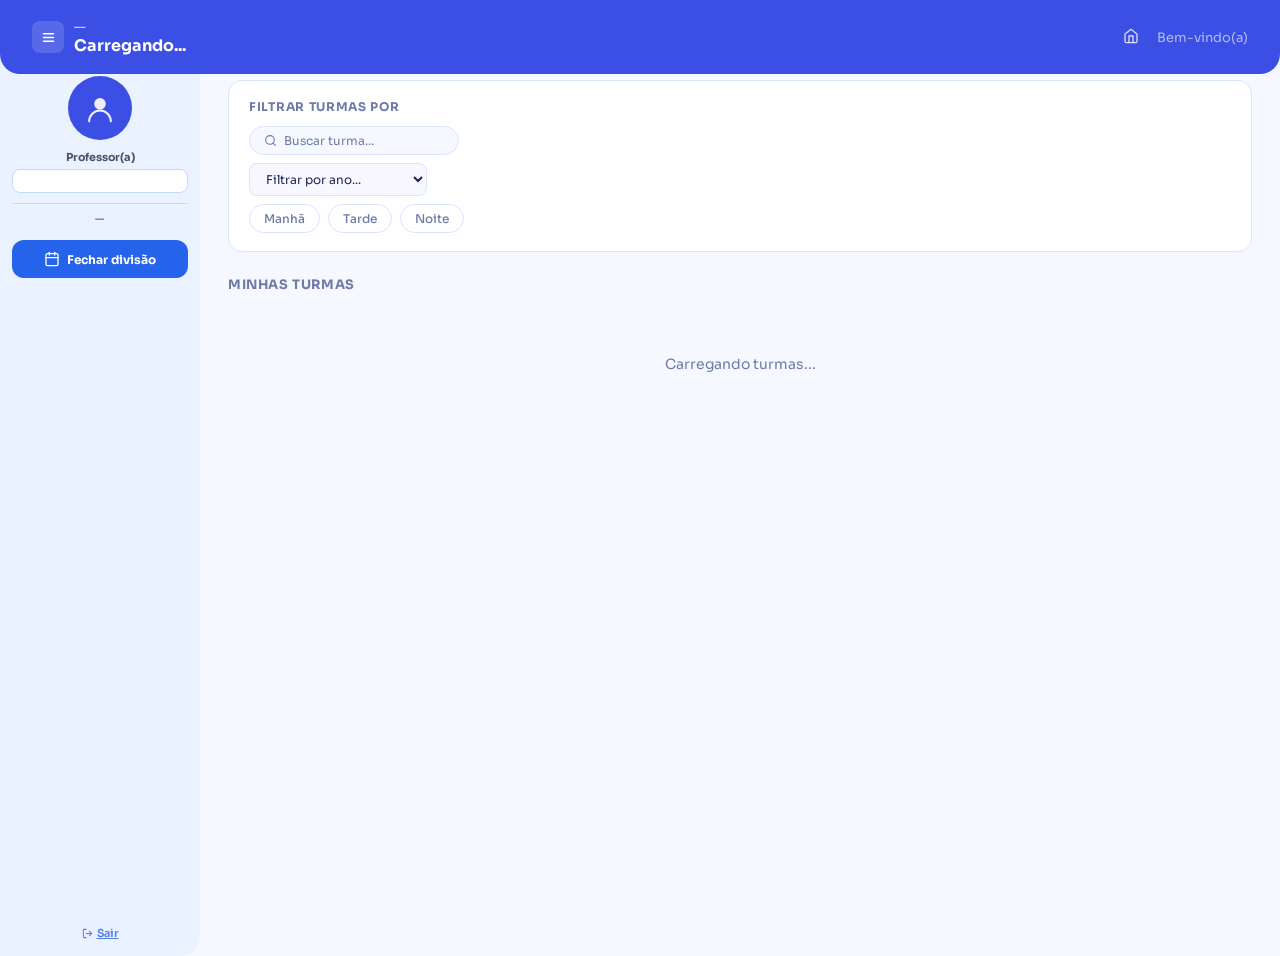
==== professor_dashboard.html @ 8409c9ae "Add files via upload" ====
<!DOCTYPE html>
<html lang="pt-BR">
<head>
<link rel="icon" href="sided_logo.png">
</head>
  <link rel="icon" type="image/png" href="sided_logo.png"/>
  <link rel="apple-touch-icon" href="sided_logo.png"/>
  <meta charset="UTF-8"/>
  <meta name="viewport" content="width=device-width, initial-scale=1.0, viewport-fit=cover"/>
  <meta name="theme-color" content="#4A2C6E"/>
  <meta name="apple-mobile-web-app-capable" content="yes"/>
  <meta name="apple-mobile-web-app-status-bar-style" content="black-translucent"/>
  <meta name="apple-mobile-web-app-title" content="SIDED+"/>
  <link rel="apple-touch-icon" href="sided_logo.png"/>
  <link rel="icon" type="image/png" href="sided_logo.png"/>
  <title>SIDED+ — Professor</title>
  <link href="https://fonts.googleapis.com/css2?family=Sora:wght@300;400;500;600;700&family=Space+Mono:wght@400;700&display=swap" rel="stylesheet"/>
  <style>
    *, *::before, *::after { box-sizing: border-box; margin: 0; padding: 0; }

    /* Remove o realce/borda azul padrão do navegador ao tocar em elementos
       clicáveis no mobile (WebView/Chrome Android). Mantém o foco visível
       via teclado (:focus-visible) para não prejudicar acessibilidade. */
    * {
      -webkit-tap-highlight-color: transparent;
      -webkit-touch-callout: none;
    }
    button, a, [onclick], input, select, textarea {
      -webkit-tap-highlight-color: transparent;
    }
    button:focus, a:focus, [onclick]:focus, input:focus, select:focus, textarea:focus {
      outline: none;
    }
    button:focus-visible, a:focus-visible, [onclick]:focus-visible,
    input:focus-visible, select:focus-visible, textarea:focus-visible {
      outline: 2.5px solid var(--purple, #2563EB);
      outline-offset: 2px;
    }

    :root {
      --purple: #2563EB;
      --purple-light: #E8F0FF;
      --purple-dark: #3B4FE4;
      --orange: #FF8C38;
      --bg: #F5F8FF;
      --white: #ffffff;
      --text: #1B2550;
      --text-muted: #6E7BA8;
      --border: #DBE4FF;
      --success: #22C55E;
      --warning: #F59E0B;
      --danger: #EF4444;
      --sidebar-w: 220px;
      --header-h: 56px;
    }

    body { font-family: 'Sora', sans-serif; background: var(--bg); color: var(--text); min-height: 100vh; }

    /* SIDEBAR — esquerda no desktop */
    .sidebar {
      position: fixed; top: 0; left: 0; bottom: 0;
      width: 220px;
      background: #EAF1FF;
      display: flex; flex-direction: column;
      z-index: 200;
      transition: transform 0.35s ease;
    }

    /* Logo no topo do drawer mobile */
    .sidebar-logo {
      padding: 18px 16px 14px;
      border-bottom: 1px solid rgba(37,99,235,0.16);
      display: flex; align-items: center; gap: 10px;
      background: #EAF1FF;
    }
    .logo-icon { width: 44px; height: 44px; border-radius: 10px; overflow: hidden; flex-shrink: 0; }
    .logo-name { font-family: 'Space Mono', monospace; font-size: 15px; font-weight: 700; color: #1D4ED8; letter-spacing: 1px; }
    .logo-sub { font-size: 10px; color: rgba(37,99,235,0.6); }

    .sidebar-profile {
      padding: 20px 16px 16px;
      border-bottom: 1px solid rgba(37,99,235,0.16);
      display: flex; flex-direction: column; align-items: center; gap: 8px;
      background: #EAF1FF;
    }
    button.sidebar-profile:hover { background: rgba(37,99,235,0.08) !important; }
    .prof-avatar { width: 64px; height: 64px; border-radius: 50%; background: #3B4FE4; display: flex; align-items: center; justify-content: center; }
    .prof-avatar svg { width: 32px; height: 32px; }
    .prof-label { font-size: 12px; font-weight: 700; color: #333; }
    .prof-nome { font-size: 12px; font-weight: 600; color: #333; text-align: center; width: 100%; border: 1px solid #ccc; border-radius: 8px; padding: 5px 8px; background: #fff; min-height: 28px; display: flex; align-items: center; justify-content: center; }
    .prof-escola { font-size: 10px; font-weight: 700; color: #555; text-align: center; text-transform: uppercase; letter-spacing: 0.4px; }

    .sidebar-nav { flex: 1; padding: 16px 12px 12px; overflow-y: auto; display: flex; flex-direction: column; gap: 10px; background: #EAF1FF; }

    .btn-fechar-tri {
      width: 100%; padding: 14px 10px;
      background: #2563EB;
      border: none;
      border-radius: 14px; color: #fff;
      font-family: 'Sora', sans-serif; font-size: 13px; font-weight: 700;
      cursor: pointer; transition: opacity 0.25s ease;
      display: flex; flex-direction: column; align-items: center; gap: 7px;
    }
    .btn-fechar-tri:hover { opacity: 0.85; }

    .btn-planos {
      width: 100%; padding: 14px 10px;
      background: #FF8C38;
      border: none;
      border-radius: 14px; color: #fff;
      font-family: 'Sora', sans-serif; font-size: 13px; font-weight: 700;
      cursor: pointer; transition: opacity 0.25s ease;
      display: flex; flex-direction: column; align-items: center; gap: 7px;
    }
    .btn-planos:hover { opacity: 0.85; }

    .btn-sair {
      width: 100%; padding: 10px 12px; border-radius: 8px;
      border: none; background: none;
      color: #1D4ED8; font-family: 'Sora', sans-serif;
      font-size: 13px; font-weight: 600; cursor: pointer;
      display: flex; align-items: center; justify-content: center; gap: 7px;
      text-decoration: underline;
    }
    .btn-sair:hover { opacity: 0.7; }

    /* OVERLAY para fechar sidebar no mobile */
    .sidebar-overlay {
      display: none;
      position: fixed; inset: 0;
      background: rgba(0,0,0,0.45);
      z-index: 199;
    }
    .sidebar-overlay.open { display: block; }

    /* MAIN — sem margem, sidebar agora é inline */
    .main { min-height: 100vh; }

    /* HEADER MOBILE — oculto no desktop */
    .mobile-header { display: none; }

    /* Estilos base do mobile-header (aplicados quando visível) */
    .mobile-header {
      position: fixed; top: 0; left: 0; right: 0;
      height: var(--header-h);
      background: var(--purple-dark);
      align-items: center;
      justify-content: space-between;
      padding: 0 12px;
      z-index: 150;
      gap: 6px;
    }
    .mobile-header-left { display: flex; align-items: center; gap: 4px; flex-shrink: 0; }
    .mobile-header-center { flex: 1; min-width: 0; padding: 0 6px; }
    .mobile-header-right { flex-shrink: 0; }
    .mh-btn {
      width: 38px; height: 38px;
      border-radius: 10px; border: none;
      background: rgba(255,255,255,0.12);
      color: #fff; cursor: pointer;
      display: flex; align-items: center; justify-content: center;
      transition: background 0.15s; flex-shrink: 0;
    }
    .mh-btn:active { background: rgba(255,255,255,0.22); }
    .mh-btn svg { width: 18px; height: 18px; }
    .mh-title { font-size: 14px; font-weight: 700; color: #fff; white-space: nowrap; overflow: hidden; text-overflow: ellipsis; }
    .mh-sub { font-size: 11px; color: rgba(255,255,255,0.55); white-space: nowrap; overflow: hidden; text-overflow: ellipsis; }

    /* TOPBAR ESCOLA — desktop */
    .escola-bar {
      background: var(--purple-dark);
      padding: 18px 32px;
      display: flex; align-items: center; justify-content: space-between;
      border-radius: 0 0 20px 20px;
      position: fixed; top: 0; left: 0; right: 0; z-index: 100;
    }
    .desktop-sidebar-toggle {
      background: rgba(255,255,255,0.12);
      border: none;
      color: #fff;
      width: 34px;
      height: 34px;
      border-radius: 8px;
      cursor: pointer;
      display: inline-flex;
      align-items: center;
      justify-content: center;
      transition: background 0.2s ease;
    }
    .desktop-sidebar-toggle:hover { background: rgba(255,255,255,0.2); }
    .escola-bar-info { font-size: 13px; color: rgba(255,255,255,0.7); font-weight: 500; }
    .escola-bar-name { font-size: 16px; color: #fff; font-weight: 700; }
    .bem-vindo { font-size: 13px; color: rgba(255,255,255,0.6); }
    #col-sidebar {
      transition: transform 0.3s ease, opacity 0.25s ease, width 0.3s ease, margin 0.3s ease, padding 0.3s ease;
      transform-origin: left center;
    }
    #layout-wrapper.sidebar-hidden #col-sidebar {
      transform: translateX(-110%);
      opacity: 0;
      width: 0 !important;
      min-width: 0 !important;
      padding: 0 !important;
      margin: 0 !important;
      overflow: hidden;
      pointer-events: none;
    }


    /* SIDEBAR ESQUERDA — só no mobile */
    .sidebar { display: none; }

    /* CONTENT */
    .content { padding: 56px 0 0 0; flex: 1; min-height: 100vh; }

    /* ── Botões do menu lateral da turma ── */
    .stb {
      width: 100%; display: flex; align-items: center; gap: 8px;
      padding: 7px 8px; border-radius: 9px; border: 1.5px solid transparent;
      background: rgba(255,255,255,0.7); cursor: pointer;
      font-family: 'Sora', sans-serif; font-size: 11px; font-weight: 600;
      color: #334155; text-align: left;
      transition: all 0.15s cubic-bezier(0.4,0,0.2,1);
    }
    .stb:hover {
      background: #fff;
      border-color: var(--c, #CBD5E1);
      color: var(--c, #334155);
      transform: translateX(2px);
      box-shadow: 0 1px 6px rgba(0,0,0,0.06);
    }
    .stb-icon {
      width: 26px; height: 26px; border-radius: 7px;
      display: flex; align-items: center; justify-content: center; flex-shrink: 0;
    }
    /* Aplicar --c via atributo data-c */
    .stb[data-c] { --c: attr(data-c); }

    .filtros-card {
      background: var(--white);
      border-radius: 14px; border: 1px solid var(--border);
      padding: 18px 20px; margin-bottom: 24px;
    }
    .filtros-label { font-size: 12px; font-weight: 700; color: var(--text-muted); text-transform: uppercase; letter-spacing: 0.7px; margin-bottom: 12px; }
    .filtros-row { display: flex; flex-wrap: wrap; gap: 8px; margin-bottom: 8px; }
    .filtros-row:last-child { margin-bottom: 0; }

    .chip {
      padding: 6px 14px; border-radius: 20px;
      font-size: 12px; font-weight: 500; cursor: pointer;
      border: 1.5px solid var(--border);
      background: var(--white); color: var(--text-muted);
      transition: all 0.15s; white-space: nowrap;
    }
    .chip:hover { border-color: var(--purple); color: var(--purple); }
    .chip.active { background: var(--purple); border-color: var(--purple); color: #fff; }
    .chip.orange { border-color: #FFD0AA; color: var(--orange); }
    .chip.orange.active { background: var(--orange); border-color: var(--orange); color: #fff; }

    .search-chip {
      display: flex; align-items: center; gap: 7px;
      padding: 6px 14px; border-radius: 20px;
      border: 1.5px solid var(--border); background: var(--bg);
    }
    .search-chip input { border: none; background: none; font-family: 'Sora', sans-serif; font-size: 12px; color: var(--text); outline: none; width: 160px; }
    .search-chip input::placeholder { color: var(--text-muted); }
    .search-chip svg { width: 13px; height: 13px; color: var(--text-muted); flex-shrink: 0; }

    /* GRID TURMAS */
    .turmas-header { font-size: 13px; font-weight: 700; color: var(--text-muted); text-transform: uppercase; letter-spacing: 0.6px; margin-bottom: 14px; }
    .turmas-grid { display: grid; grid-template-columns: repeat(auto-fill, minmax(210px, 1fr)); gap: 14px; }

    .turma-card {
      background: var(--white); border-radius: 14px;
      border: 1.5px solid var(--border); padding: 18px;
      cursor: pointer; transition: all 0.15s;
      animation: fadeUp 0.3s ease both;
    }
    .turma-card:hover { border-color: #C8A8E8; box-shadow: 0 4px 16px rgba(108,79,212,0.1); transform: translateY(-2px); }

    .turma-ano { font-size: 13px; font-weight: 700; color: var(--purple); margin-bottom: 4px; }
    .turma-codigo { font-size: 12px; font-weight: 600; color: var(--text); margin-bottom: 2px; white-space: nowrap; overflow: hidden; text-overflow: ellipsis; }
    .turma-endereco { font-size: 11px; color: var(--text-muted); margin-bottom: 10px; }
    .turma-disciplina { font-size: 13px; font-weight: 600; color: var(--text); margin-bottom: 3px; }
    .btn-disc-turma {
      display: inline-block;
      margin: 2px 4px 2px 0;
      padding: 4px 10px;
      border: 1px solid var(--border);
      background: var(--white);
      color: var(--text);
      font-family: 'Sora', sans-serif;
      font-size: 12px;
      font-weight: 600;
      border-radius: 8px;
      cursor: pointer;
      transition: all 0.15s;
    }
    .btn-disc-turma:hover {
      border-color: var(--purple);
      color: var(--purple);
      background: var(--purple-light);
    }
    .turma-turno { font-size: 11px; font-weight: 700; color: var(--text-muted); text-transform: uppercase; letter-spacing: 0.5px; }

    .turma-empty { grid-column: 1/-1; text-align: center; padding: 48px; color: var(--text-muted); font-size: 14px; }

    /* TELA INTERNA DA TURMA */
    .turma-screen { display: none; }
    .turma-screen.active { display: block; }
    .dashboard-screen { 
      animation: fadeUp 0.3s ease both;
    }

    .back-btn {
      display: inline-flex; align-items: center; gap: 7px;
      padding: 8px 14px; border-radius: 8px;
      border: 1px solid var(--border); background: var(--white);
      color: var(--text-muted); font-family: 'Sora', sans-serif;
      font-size: 13px; cursor: pointer; margin-bottom: 20px;
      transition: all 0.15s;
    }
    .back-btn:hover { border-color: var(--purple); color: var(--purple); }

    .turma-title { font-size: 20px; font-weight: 700; color: var(--text); margin-bottom: 4px; }
    .turma-meta { font-size: 13px; color: var(--text-muted); margin-bottom: 24px; }

    .tabs { display: flex; gap: 4px; background: var(--white); border: 1px solid var(--border); border-radius: 12px; padding: 4px; margin-bottom: 24px; width: fit-content; }
    .tab-btn { padding: 9px 20px; border-radius: 8px; border: none; cursor: pointer; font-family: 'Sora', sans-serif; font-size: 13px; font-weight: 500; background: none; color: var(--text-muted); transition: all 0.15s; }
    .tab-btn.active { background: var(--purple); color: #fff; }

    /* AULAS */
    .counter-bar {
      background: var(--white); border: 1px solid var(--border);
      border-radius: 10px; padding: 12px 18px;
      display: flex; align-items: center; justify-content: space-between;
      margin-bottom: 16px;
    }
    .counter-label { font-size: 13px; color: var(--text-muted); }
    .counter-value { font-size: 14px; font-weight: 700; color: var(--text); }

    .btn-new {
      display: inline-flex; align-items: center; gap: 7px;
      padding: 10px 18px; border-radius: 9px;
      background: var(--purple); border: none;
      color: #fff; font-family: 'Sora', sans-serif;
      font-size: 13px; font-weight: 600; cursor: pointer;
      transition: opacity 0.15s; margin-bottom: 16px;
    }
    .btn-new:hover { opacity: 0.88; }
    .btn-new.orange { background: var(--orange); }

    .btn-secondary {
      display: inline-flex; align-items: center; gap: 7px;
      padding: 10px 18px; border-radius: 9px;
      background: none; border: 1.5px solid var(--border);
      color: var(--text); font-family: 'Sora', sans-serif;
      font-size: 13px; font-weight: 600; cursor: pointer;
      transition: all 0.15s;
    }
    .btn-secondary:hover { border-color: var(--purple); color: var(--purple); }
    .btn-secondary.active { background: var(--purple); color: white; border-color: var(--purple); }
    .btn-secondary:disabled { opacity: 0.5; cursor: not-allowed; }

    .aulas-list { display: flex; flex-direction: column; gap: 10px; }

    .aula-card {
      background: var(--white); border: 1.5px solid var(--border);
      border-radius: 12px; padding: 14px 18px;
      display: flex; align-items: center; gap: 14px;
      cursor: pointer; transition: all 0.15s;
    }
    .aula-card:hover { border-color: #C8A8E8; }

    .aula-status-dot { width: 10px; height: 10px; border-radius: 50%; flex-shrink: 0; }
    .aula-status-dot.futura { background: #3B82F6; }
    .aula-status-dot.pendente { background: var(--warning); }
    .aula-status-dot.lecionada { background: var(--success); }

    .aula-info { flex: 1; min-width: 0; }
    .aula-nome { font-size: 14px; font-weight: 600; color: var(--text); white-space: nowrap; overflow: hidden; text-overflow: ellipsis; }
    .aula-data { font-size: 12px; color: var(--text-muted); }

    .aula-badge { font-size: 11px; font-weight: 600; padding: 3px 10px; border-radius: 20px; flex-shrink: 0; }
    .aula-badge.futura { background: #DBEAFE; color: #1D4ED8; }
    .aula-badge.pendente { background: #FEF3C7; color: #92400E; }
    .aula-badge.lecionada { background: #DCFCE7; color: #166534; }

    .aula-actions { display: flex; gap: 6px; flex-shrink: 0; }
    .btn-icon { padding: 5px 7px; border-radius: 6px; border: 1px solid var(--border); background: none; cursor: pointer; color: var(--text-muted); transition: all 0.15s; display: flex; align-items: center; font-size: 11px; gap: 4px; }
    .btn-icon:hover { border-color: var(--purple); color: var(--purple); }
    .btn-icon.danger:hover { border-color: var(--danger); color: var(--danger); }
    .btn-icon svg { width: 13px; height: 13px; }

    /* MODO SELEÇÃO MÚLTIPLA */
    .aula-card.modo-selecao { cursor: default; }
    .aula-card.modo-selecao:hover { border-color: var(--border); }
    .aula-card.selecionada { border-color: var(--purple); background: #F8F6FF; }
    .aula-checkbox { display: flex; align-items: center; justify-content: center; width: 20px; height: 20px; border-radius: 4px; border: 2px solid var(--border); background: var(--white); cursor: pointer; transition: all 0.15s; flex-shrink: 0; }
    .aula-checkbox:hover { border-color: var(--purple); }
    .aula-checkbox input[type="checkbox"] { display: none; }
    .aula-card.selecionada .aula-checkbox { background: var(--purple); border-color: var(--purple); }
    .aula-card.selecionada .aula-checkbox::before { content: '✓'; color: white; font-size: 12px; font-weight: bold; }

    /* CHAMADA */
    .chamada-list { display: flex; flex-direction: column; gap: 8px; }
    .aluno-row {
      background: var(--white); border: 1.5px solid var(--border);
      border-radius: 10px; padding: 12px 16px;
      display: flex; align-items: center; gap: 14px;
      transition: border-color 0.15s;
    }
    .aluno-row.faltou { border-color: #FBBFBF; background: #FFF8F8; }
    .aluno-info { flex: 1; display: flex; flex-direction: column; gap: 2px; }
    .aluno-nome { font-size: 14px; font-weight: 500; color: var(--text); }
    .aluno-faltas { font-size: 11px; color: var(--text-muted); }
    .aluno-row.faltou .aluno-faltas { color: #C0392B; }
    .btn-presenca {
      width: 40px; height: 40px; border-radius: 50%;
      border: none; cursor: pointer; display: flex; align-items: center; justify-content: center;
      transition: all 0.15s; flex-shrink: 0;
    }
    .btn-presenca.presente { background: #DCFCE7; }
    .btn-presenca.presente svg { stroke: #166534; }
    .btn-presenca.falta { background: #FEE2E2; }
    .btn-presenca.falta svg { stroke: var(--danger); }
    .btn-presenca svg { width: 20px; height: 20px; }

    /* AVALIAÇÕES */
    .aval-card {
      background: var(--white); border: 1.5px solid var(--border);
      border-radius: 12px; padding: 16px 18px; cursor: pointer;
      transition: all 0.25s ease; margin-bottom: 10px; position: relative;
    }
    .aval-card:hover { border-color: #A9C5FF; box-shadow: 0 6px 18px rgba(37,99,235,0.08); transform: translateY(-1px); }
    .aval-nome { font-size: 14px; font-weight: 700; color: var(--text); margin-bottom: 4px; }
    .aval-meta { font-size: 12px; color: var(--text-muted); }
    .aval-status-badge { position: absolute; top: 14px; right: 14px; font-size: 11px; font-weight: 600; padding: 3px 10px; border-radius: 20px; }
    .aval-status-badge.lancada { background: #DCFCE7; color: #166534; }
    .aval-status-badge.pendente { background: #FEF3C7; color: #92400E; }
    .aval-status-badge.vazia { background: #F3F4F6; color: #6B7280; }

    /* ── CARD DE NOTA DE ALUNO ── */
    .nota-aluno-card {
      background: var(--white);
      border: 1.5px solid #E4DDFF;
      border-radius: 20px;
      padding: 18px 22px;
      margin-bottom: 12px;
      box-shadow: 0 2px 10px rgba(31,62,134,0.05);
    }
    .nota-aluno-card.abaixo { border-color: #FBBFBF; background: #FFF8F8; }

    /* Linha 1: avatar + matrícula + nome */
    .nota-aluno-header {
      display: flex; align-items: center; gap: 12px;
      margin-bottom: 16px;
    }
    .nota-aluno-avatar {
      width: 42px; height: 42px; border-radius: 50%;
      background: #5A3480;
      display: flex; align-items: center; justify-content: center;
      flex-shrink: 0;
    }
    .nota-aluno-avatar svg { width: 22px; height: 22px; }
    .nota-aluno-matricula {
      font-size: 13px; font-weight: 400; color: var(--text);
      margin-right: 4px;
    }
    .nota-aluno-nome {
      font-size: 14px; font-weight: 700;
      color: var(--purple);
      text-decoration: underline;
      cursor: pointer;
    }

    /* Linha 2: Nota: [pill] ........... Recuperação Paralela: [pill] */
    .nota-row-inputs {
      display: flex; align-items: center; justify-content: space-between;
      margin-bottom: 12px;
    }
    .nota-inline-group { display: flex; align-items: center; gap: 10px; }
    .nota-inline-label { font-size: 13px; color: var(--text); font-weight: 400; }

    /* Input pill — igual ao da screenshot: cinza, muito arredondado */
    .nota-input-pill {
      width: 68px;
      padding: 6px 14px;
      background: #E8E4EE;
      border: none;
      border-radius: 999px;
      font-family: 'Sora', sans-serif;
      font-size: 14px;
      font-weight: 500;
      color: var(--text);
      text-align: center;
      outline: none;
      transition: background 0.15s, box-shadow 0.15s;
    }
    .nota-input-pill:focus {
      background: #fff;
      box-shadow: 0 0 0 2px var(--purple);
    }
    .nota-input-pill:disabled {
      opacity: 0.45; cursor: not-allowed;
    }

    /* Linha 3: Não realizada [checkbox] ........... Notas do Aluno: X */
    .nota-row-footer {
      display: flex; align-items: center; justify-content: space-between;
    }
    .nao-realizado-wrap { display: flex; align-items: center; gap: 7px; }
    .nao-realizado-wrap input[type=checkbox] {
      width: 16px; height: 16px;
      accent-color: var(--purple); cursor: pointer;
      border-radius: 4px;
    }
    .nao-realizado-wrap label { font-size: 13px; color: var(--text); cursor: pointer; }
    .nota-total { font-size: 13px; color: var(--text); }
    .nota-total strong { color: var(--text); font-weight: 600; }

    /* MODAL */
    .modal-overlay { display: none; position: fixed; inset: 0; background: rgba(0,0,0,0.4); z-index: 9000; align-items: center; justify-content: center; padding: 20px; }
    .modal-overlay.open { display: flex; }
    .modal { background: var(--white); border-radius: 16px; width: 100%; max-width: 460px; max-height: 88vh; overflow-y: auto; animation: slideUp 0.24s ease; }
    .modal-header { padding: 20px 22px 0; display: flex; align-items: center; justify-content: space-between; }
    .modal-title { font-size: 16px; font-weight: 700; color: var(--text); }
    .modal-close { width: 28px; height: 28px; border-radius: 7px; border: 1px solid var(--border); background: none; cursor: pointer; display: flex; align-items: center; justify-content: center; color: var(--text-muted); }
    .modal-body { padding: 18px 22px 22px; }
    .modal-footer { padding: 0 22px 22px; display: flex; gap: 10px; justify-content: flex-end; }

    .field { margin-bottom: 14px; }
    .field label { display: block; font-size: 11px; font-weight: 600; color: var(--purple); text-transform: uppercase; letter-spacing: 0.7px; margin-bottom: 6px; }
    .field input, .field select { width: 100%; padding: 10px 12px; background: #F8F6FF; border: 1.5px solid var(--border); border-radius: 8px; font-family: 'Sora', sans-serif; font-size: 13px; color: var(--text); outline: none; transition: border-color 0.2s; }
    .field input:focus, .field select:focus { border-color: var(--purple); }
    .field-row { display: grid; grid-template-columns: 1fr 1fr; gap: 10px; }

    /* CALENDÁRIO SIMPLES */
    .date-picker-wrap { position: relative; }
    .cal-popup { display: none; position: absolute; top: 44px; left: 0; background: var(--white); border: 1px solid var(--border); border-radius: 12px; padding: 14px; z-index: 300; box-shadow: 0 8px 32px rgba(0,0,0,0.1); min-width: 260px; }
    .cal-popup.open { display: block; }
    .cal-header { display: flex; align-items: center; justify-content: space-between; margin-bottom: 10px; }
    .cal-nav { background: none; border: none; cursor: pointer; color: var(--text-muted); padding: 4px 8px; border-radius: 6px; font-size: 16px; }
    .cal-nav:hover { background: var(--bg); }
    .cal-month { font-size: 13px; font-weight: 600; color: var(--text); }
    .cal-grid { display: grid; grid-template-columns: repeat(7, 1fr); gap: 2px; }
    .cal-day-label { font-size: 10px; font-weight: 600; color: var(--text-muted); text-align: center; padding: 4px 0; }
    .cal-day { font-size: 12px; text-align: center; padding: 6px 4px; border-radius: 6px; cursor: pointer; color: var(--text); transition: all 0.1s; }
    .cal-day:hover { background: var(--purple-light); }
    .cal-day.empty { cursor: default; }
    .cal-day.empty:hover { background: none; }
    .cal-day.today { font-weight: 700; color: var(--purple); }
    .cal-day.selected { background: var(--purple); color: #fff; }
    .cal-day.feriado { background: #FEE2E2; color: #DC2626; }
    .cal-day.has-aula-lecionada { background: #DCFCE7; color: #166534; }
    .cal-day.has-aula-futura { background: #DBEAFE; color: #1D4ED8; }
    .cal-day.has-aula-pendente { background: #FEF3C7; color: #92400E; }
    .cal-legend { display: flex; gap: 8px; flex-wrap: wrap; margin-top: 10px; padding-top: 10px; border-top: 1px solid var(--border); }
    .cal-legend-item { display: flex; align-items: center; gap: 4px; font-size: 10px; color: var(--text-muted); }
    .cal-legend-dot { width: 8px; height: 8px; border-radius: 50%; }

    .btn-cancel { padding: 9px 16px; border-radius: 8px; border: 1px solid var(--border); background: none; font-family: 'Sora', sans-serif; font-size: 13px; color: var(--text-muted); cursor: pointer; }
    .btn-save { padding: 9px 18px; border-radius: 8px; border: none; background: var(--purple); color: #fff; font-family: 'Sora', sans-serif; font-size: 13px; font-weight: 600; cursor: pointer; display: flex; align-items: center; gap: 6px; }
    .btn-save.orange { background: var(--orange); }
    .btn-save:disabled { opacity: 0.5; cursor: not-allowed; }

    .alert-box { padding: 10px 14px; border-radius: 8px; font-size: 13px; margin-bottom: 14px; }
    .alert-box.success { background: #F0FDF4; border: 1px solid #BBF7D0; color: #15803D; }
    .alert-box.error { background: #FFF4F4; border: 1px solid #FBBFBF; color: #C0392B; }
    .tipo-cards { display: grid; grid-template-columns: repeat(3, minmax(0, 1fr)); gap: 8px; }
    .tipo-card {
      border: 1.5px solid var(--border);
      border-radius: 11px;
      background: #F6F9FF;
      padding: 12px 10px;
      cursor: pointer;
      transition: all 0.25s ease;
      text-align: center;
    }
    .tipo-card strong { display: block; font-size: 12px; color: var(--text); margin-bottom: 2px; }
    .tipo-card span { font-size: 10px; color: var(--text-muted); }
    .tipo-card.active { border-color: var(--purple); background: var(--purple-light); box-shadow: 0 6px 14px rgba(37,99,235,0.1); }
    .tipo-card-rec { grid-column: 1 / -1; }
    .grupo-composicao {
      display: none;
      background: #F7FAFF;
      border: 1px solid var(--border);
      border-radius: 12px;
      padding: 10px 12px;
      margin-top: 10px;
    }
    .grupo-composicao.open { display: block; }
    .grupo-avaliacoes-list { max-height: 180px; overflow-y: auto; display: flex; flex-direction: column; gap: 8px; margin-top: 8px; }
    .grupo-avaliacoes-item { display: flex; align-items: center; gap: 8px; font-size: 12px; color: var(--text); }
    .grupo-avaliacoes-item input { accent-color: var(--purple); }
    .grupo-total { margin-top: 8px; font-size: 12px; color: var(--text-muted); }
    .grupo-total strong { color: var(--purple); }
    .grupo-card-soma { background: #EDF4FF; border-color: #BFDBFE; }
    .grupo-card-media { background: #ECFDF3; border-color: #BBF7D0; }
    .grupo-sublista { margin-top: 8px; padding-left: 16px; border-left: 2px solid rgba(37,99,235,0.2); display: flex; flex-direction: column; gap: 8px; }
    .grupo-subitem { display: flex; align-items: center; justify-content: space-between; gap: 8px; font-size: 12px; color: var(--text); }
    .btn-entrar-grupo, .btn-editar-grupo {
      border: 1px solid var(--border);
      border-radius: 7px;
      background: #fff;
      color: var(--purple);
      padding: 5px 9px;
      font-size: 11px;
      font-weight: 600;
      cursor: pointer;
    }

    .icone-acao {
      display: flex; flex-direction: column; align-items: center; gap: 8px;
      background: none; border: none; cursor: pointer;
      font-family: 'Sora', sans-serif; font-size: 12px; font-weight: 600;
      color: var(--text-muted); transition: all 0.15s;
    }
    .icone-acao:hover { color: var(--text); }
    .icone-acao.ativo .icone-circulo { box-shadow: 0 0 0 3px rgba(108,79,212,0.2); }

    .icone-circulo {
      width: 52px; height: 52px; border-radius: 50%;
      display: flex; align-items: center; justify-content: center;
      transition: transform 0.15s;
    }
    .icone-acao:hover .icone-circulo { transform: scale(1.07); }
    .icone-circulo.purple { background: var(--purple-light); color: var(--purple); }
    .icone-circulo.orange { background: #FFF0E6; color: var(--orange); }
    .icone-circulo.teal { background: #E0F7F4; color: #0F766E; }
    .icone-circulo.lime { background: #ECFCCB; color: #65A30D; }
    .icone-circulo.blood { background: #FEE2E2; color: #B91C1C; }
    .icone-circulo svg { stroke: currentColor; }
    .atalho-card {
      background: var(--white);
      border: 1px solid var(--border);
      border-radius: 14px;
      padding: 16px 18px;
    }

    @media print {
      body * { visibility: hidden; }
      #area-impressao, #area-impressao * { visibility: visible; }
      #area-impressao { position: fixed; inset: 0; background: #fff; padding: 20px; font-family: 'Sora', sans-serif; }
      .no-print { display: none !important; }
    }
    @keyframes slideUp { from { opacity: 0; transform: translateY(16px); } to { opacity: 1; transform: translateY(0); } }

    .spinner-sm { width: 14px; height: 14px; border: 2px solid rgba(255,255,255,0.4); border-top-color: #fff; border-radius: 50%; animation: spin 0.6s linear infinite; }
    @keyframes spin { to { transform: rotate(360deg); } }

    .relatorio-table { width: 100%; border-collapse: collapse; font-size: 13px; }
    .relatorio-table th { padding: 10px 14px; text-align: left; font-size: 11px; font-weight: 600; color: var(--text-muted); text-transform: uppercase; letter-spacing: 0.5px; background: #FAFAFA; }
    .relatorio-table td { padding: 11px 14px; border-top: 1px solid var(--border); }
    .relatorio-table tr.abaixo td { background: #FFF8F8; color: #C0392B; }

    /* ===== MOBILE ===== */
    @media (max-width: 768px) {

      /* Sidebar mobile — mesmo visual do desktop, abre pelo hambúrguer */
      .sidebar {
        display: flex;
        transform: translateX(-100%);
        left: 0;
        width: var(--sidebar-w); /* 220px igual ao desktop */
        background: var(--purple-dark);
        box-shadow: 4px 0 24px rgba(0,0,0,0.25);
      }
      .sidebar.open { transform: translateX(0); }

      /* Main ocupa tudo, espaço pro header fixo */
      .main { margin-right: 0; padding-top: var(--header-h); }

      /* Cabeçalho escola some — substituído pelo header mobile */
      .escola-bar { display: none; }

      /* Header mobile aparece */
      .mobile-header { display: flex; }

      /* Sidebar direita some — perfil fica no drawer #sidebar (mobile) */
      #col-sidebar { display: none !important; }

      /* Garantir que o drawer lateral fique clicável acima do conteúdo */
      .sidebar { z-index: 500; }
      .sidebar-overlay { z-index: 499; }

      /* Layout wrapper vira coluna única */
      #layout-wrapper { flex-direction: column; min-height: unset; }
      #col-main { padding: 16px !important; }

      /* Filtros */
      .filtros-card { padding: 14px; }
      .search-chip input { width: 100%; }

      /* Cards de turma — 1 coluna no celular pequeno, 2 em tablet */
      .turmas-grid { grid-template-columns: 1fr 1fr !important; gap: 10px !important; }
      @media (max-width: 400px) {
        .turmas-grid { grid-template-columns: 1fr !important; }
      }
      .turma-card { padding: 14px; }
      .turma-codigo { font-size: 11px; }

      /* Bolinhas de ação — menores e mais espaçadas */
      .icone-circulo { width: 48px; height: 48px; }
      .icone-acao { gap: 6px; }
      .icone-acao span { font-size: 12px; }

      /* Relatório — scroll horizontal com fonte menor */
      .relatorio-table { font-size: 11px; }
      .relatorio-table th, .relatorio-table td { padding: 7px 8px; }

      /* Campos de nota — mobile compacto */
      .nota-aluno-card { padding: 14px 16px; border-radius: 18px; }
      /* Stack vertical: cada grupo (label + pill) em sua própria linha,
         label e valor nas pontas — evita quebra desalinhada do flex-wrap */
      .nota-row-inputs { flex-direction: column; align-items: stretch; gap: 10px; }
      .nota-inline-group { justify-content: space-between; width: 100%; }
      .nota-inline-label { font-size: 12px; }
      .nota-input-pill { width: 84px; }
      .nota-row-footer { flex-wrap: wrap; gap: 8px; }
      .nao-realizado-wrap { flex-wrap: wrap; }

      /* Chamada — linhas mais compactas */
      .aluno-row { padding: 10px 12px; }
      .aluno-nome { font-size: 13px; }

      /* Grupo de avaliações no mobile — igual ao desktop */
      .aval-card .grupo-sublista { display: flex !important; }
      .grupo-subitem { flex-wrap: wrap; gap: 6px; }
      .grupo-subitem > span:first-child { flex: 1; min-width: 0; }
      .grupo-subitem > span:last-child { display: flex; gap: 6px; flex-shrink: 0; }
      .btn-entrar-grupo, .btn-editar-grupo { padding: 6px 10px; font-size: 12px; }
      /* Remove padding-right que esconde conteúdo do grupo no mobile */
      .aval-card-header { padding-right: 0 !important; flex-wrap: wrap; }

      /* Garante que o badge de status não sobreponha no mobile — move para flow normal */
      .aval-status-badge-inline { position: static !important; display: inline-block; margin-bottom: 6px; }

      /* Botões Entrar/Editar grupo — full legibility */
      .aval-card .btn-entrar-grupo,
      .aval-card .btn-editar-grupo {
        font-family: 'Sora', sans-serif;
        display: inline-flex; align-items: center;
      }

      /* Counter bar */
      .counter-bar { flex-wrap: wrap; gap: 4px; }

      /* Back btn */
      .back-btn { font-size: 12px; padding: 6px 10px; }

      /* Modais — sobem da parte de baixo */
      .modal {
        max-width: 100% !important;
        border-radius: 20px 20px 0 0 !important;
        position: fixed !important;
        bottom: 0 !important;
        left: 0 !important;
        right: 0 !important;
        top: auto !important;
        max-height: 92vh !important;
      }
      .modal-overlay { align-items: flex-end !important; padding: 0 !important; }

      /* Topbar da turma */
      .turma-topbar-inner { margin: -16px -16px 0 !important; padding: 12px 16px !important; }

      /* Título da turma — menor */
      #chamada-turma-titulo,
      #aval-turma-titulo { font-size: 11px; margin: 12px 0 14px; }

      /* Seletor de data chamada */
      #chamada-date-input { min-width: 100px !important; }

      /* Notas — grid 1 coluna em mobile pequeno */
      .nota-aluno-card { padding: 12px 14px; }
      .nota-aluno-nome { font-size: 13px; }

      /* Botão salvar tudo — full width */
      #btn-salvar-todas-notas { width: 100%; justify-content: center; }

      /* Toast — mais largo */
      #toast-global { width: 90% !important; white-space: normal !important; text-align: center; }

      /* Ficha do aluno no modal */
      #modal-ficha-aluno .modal { max-height: 95vh !important; }
    }

    /* Telas muito pequenas */
    @media (max-width: 360px) {
      .nota-row-inputs { flex-direction: column; gap: 8px; }
      .nota-input-pill { width: 76px; }
      .icone-circulo { width: 40px; height: 40px; }
      .icone-acao span { font-size: 11px; }
    }

    /* Mobile: PDF iframe responsivo */
    @media (max-width: 768px) {
      #cal-iframe, #plano-iframe { height: 60vh; min-height: 320px; }
      /* Tabela relatório scroll horizontal */
      #pagina-relatorio-geral .relatorio-wrapper { overflow-x: auto; -webkit-overflow-scrolling: touch; }
      /* Sidebar mobile stb legível no fundo escuro */
      #mob-turma-menu .stb { 
        color: #fff !important; 
        background: rgba(255,255,255,0.13) !important; 
        border-color: rgba(255,255,255,0.18) !important;
        font-weight: 700 !important;
        text-shadow: 0 1px 2px rgba(0,0,0,0.25);
      }
      #mob-turma-menu .stb:hover { background: rgba(255,255,255,0.24) !important; transform: none; border-color: rgba(255,255,255,0.35) !important; }
      #mob-turma-menu .stb .stb-icon { background: rgba(255,255,255,0.22) !important; }
      #mob-turma-menu .stb svg, #mob-turma-menu .stb .stb-icon svg { stroke: #fff !important; }

      /* Sidebar mobile — fundo escuro, textos e seções adaptados */
      .sidebar .sidebar-logo {
        background: transparent !important;
        border-bottom-color: rgba(255,255,255,0.12) !important;
      }
      .sidebar .logo-name { color: #fff !important; }
      .sidebar .logo-sub { color: rgba(255,255,255,0.55) !important; }

      .sidebar .sidebar-profile {
        background: transparent !important;
        border-bottom-color: rgba(255,255,255,0.12) !important;
      }
      .sidebar .prof-label { color: rgba(255,255,255,0.7) !important; }
      .sidebar .prof-nome { background: rgba(255,255,255,0.12) !important; border-color: rgba(255,255,255,0.2) !important; color: #fff !important; }
      .sidebar .prof-escola { color: rgba(255,255,255,0.55) !important; }

      .sidebar .sidebar-nav { background: transparent !important; }

      .sidebar .btn-sair { color: rgba(255,255,255,0.75) !important; }
      .sidebar .btn-sair:hover { color: #fff !important; }

      .mobile-header-right .mh-btn { width: 44px; height: 44px; }
      .sidebar .stb, .sidebar .btn-sair, .modal .btn-save { min-height: 44px; }
      .modal .modal-close { width: 44px; height: 44px; flex-shrink: 0; }
      .sidebar .sidebar-nav { padding-bottom: max(12px, env(safe-area-inset-bottom)); }
      .modal-overlay { overscroll-behavior: contain; }
      .modal {
        max-height: min(92vh, calc(100dvh - env(safe-area-inset-top) - env(safe-area-inset-bottom))) !important;
        padding-bottom: env(safe-area-inset-bottom);
        overscroll-behavior: contain;
        -webkit-overflow-scrolling: touch;
      }

      /* Chips de filtro das aulas em wrap menor */
      .filtros-row { gap: 6px; }
      /* Notas: já empilhado em coluna pela regra acima; nada extra aqui. */
    }
  </style>
  <meta name="mobile-web-app-capable" content="yes"/>
</head>
<body>

<!-- OVERLAY SIDEBAR MOBILE -->
<div class="sidebar-overlay" id="sidebar-overlay" onclick="fecharSidebar()"></div>

<!-- SIDEBAR MOBILE (drawer — mesmo visual do painel desktop) -->
<aside class="sidebar" id="sidebar">
  <!-- Logo topo roxo escuro igual desktop -->
  <div class="sidebar-logo">
    <div class="logo-icon">
      <img src="/sided_logo.png" width="44" height="44" style="display:block;object-fit:cover;border-radius:10px;" alt="SIDED+"/>
    </div>
    <div>
      <div class="logo-name">SIDED+</div>
      <div class="logo-sub">Sistema Inteligente de Diário Escolar Digital</div>
    </div>
  </div>

  <!-- Perfil — igual ao col-sidebar desktop -->
  <div class="sidebar-profile">
    <button type="button" onclick="fecharSidebar(); abrirPerfil();" style="width:64px;height:64px;border-radius:50%;background:#5A3480;display:flex;align-items:center;justify-content:center;border:none;cursor:pointer;margin-bottom:4px;" title="Ver perfil">
      <svg viewBox="0 0 36 36" fill="none" width="32" height="32">
        <circle cx="18" cy="13" r="7" fill="rgba(255,255,255,0.85)"/>
        <path d="M5 34c0-7.18 5.82-13 13-13s13 5.82 13 13" stroke="rgba(255,255,255,0.85)" stroke-width="2.5" stroke-linecap="round"/>
      </svg>
    </button>
    <div class="prof-label">Professor(a)</div>
    <div class="prof-nome" id="prof-nome-side">—</div>
    <div style="width:100%;height:1px;background:rgba(90,52,128,0.15);margin:4px 0;"></div>
    <div class="prof-escola" id="prof-escola-side">—</div>
  </div>

  <!-- Botões de ação -->
  <div class="sidebar-nav">
    <button class="btn-fechar-tri" onclick="fecharSidebar(); abrirFecharTrimestre();">
      <svg width="26" height="26" viewBox="0 0 24 24" fill="none" stroke="white" stroke-width="1.8" stroke-linecap="round" stroke-linejoin="round"><rect x="3" y="4" width="18" height="18" rx="2"/><line x1="16" y1="2" x2="16" y2="6"/><line x1="8" y1="2" x2="8" y2="6"/><line x1="3" y1="10" x2="21" y2="10"/></svg>
      Fechar divisão
    </button>
    <button class="btn-fechar-tri btn-trocar-escola" style="background:#0891B2;display:none;" onclick="fecharSidebar(); abrirTrocarEscola();">
      <svg width="24" height="24" viewBox="0 0 24 24" fill="none" stroke="white" stroke-width="1.8" stroke-linecap="round" stroke-linejoin="round"><path d="M3 6h18M3 12h18M3 18h18"/><circle cx="19" cy="6" r="2"/><circle cx="5" cy="18" r="2"/></svg>
      Trocar escola
    </button>

    <!-- Menu de ferramentas da turma — só aparece quando dentro de uma turma -->
    <div id="mob-turma-menu" style="display:none;flex-direction:column;gap:4px;margin-top:4px;">
      <div style="font-size:9px;font-weight:800;color:rgba(255,255,255,0.45);text-transform:uppercase;letter-spacing:0.8px;margin-bottom:2px;padding-left:4px;">Turma atual</div>

      <button onclick="abrirRelatorioUI(parseInt(document.getElementById('sel-rel-tri')?.value||'1'))" class="stb" style="background:rgba(255,255,255,0.12);color:#fff;border-color:transparent;" data-c="#fff">
        <span class="stb-icon" style="background:rgba(255,255,255,0.15);"><svg width="12" height="12" viewBox="0 0 24 24" fill="none" stroke="#fff" stroke-width="2.2" stroke-linecap="round"><line x1="6" y1="20" x2="6" y2="10"/><line x1="12" y1="20" x2="12" y2="4"/><line x1="18" y1="20" x2="18" y2="14"/></svg></span>
        Relatório geral
      </button>
      <button onclick="fecharSidebar(); abrirPagina('aulas')" class="stb" style="background:rgba(255,255,255,0.12);color:#fff;border-color:transparent;">
        <span class="stb-icon" style="background:rgba(255,255,255,0.15);"><svg width="12" height="12" viewBox="0 0 24 24" fill="none" stroke="#fff" stroke-width="2.2" stroke-linecap="round"><rect x="3" y="4" width="18" height="18" rx="2"/><line x1="16" y1="2" x2="16" y2="6"/><line x1="8" y1="2" x2="8" y2="6"/><line x1="3" y1="10" x2="21" y2="10"/></svg></span>
        Aulas
      </button>
      <button onclick="fecharSidebar(); abrirPagina('avaliacoes')" class="stb" style="background:rgba(255,255,255,0.12);color:#fff;border-color:transparent;">
        <span class="stb-icon" style="background:rgba(255,255,255,0.15);"><svg width="12" height="12" viewBox="0 0 24 24" fill="none" stroke="#fff" stroke-width="2.2" stroke-linecap="round"><path d="M14 2H6a2 2 0 00-2 2v16a2 2 0 002 2h12a2 2 0 002-2V8z"/><polyline points="14 2 14 8 20 8"/><line x1="16" y1="13" x2="8" y2="13"/><line x1="16" y1="17" x2="8" y2="17"/></svg></span>
        Avaliações
      </button>
      <button onclick="fecharSidebar(); abrirPagina('chamada')" class="stb" style="background:rgba(255,255,255,0.12);color:#fff;border-color:transparent;">
        <span class="stb-icon" style="background:rgba(255,255,255,0.15);"><svg width="12" height="12" viewBox="0 0 24 24" fill="none" stroke="#fff" stroke-width="2.2" stroke-linecap="round"><path d="M17 21v-2a4 4 0 00-4-4H5a4 4 0 00-4 4v2"/><circle cx="9" cy="7" r="4"/><polyline points="23 11 17 11"/></svg></span>
        Chamada
      </button>
      <button onclick="fecharSidebar(); abrirPagina('mapeamento-sala')" class="stb" style="background:rgba(255,255,255,0.12);color:#fff;border-color:transparent;">
        <span class="stb-icon" style="background:rgba(255,255,255,0.15);"><svg width="12" height="12" viewBox="0 0 24 24" fill="none" stroke="#fff" stroke-width="2.2" stroke-linecap="round"><rect x="3" y="3" width="18" height="18" rx="2"/><path d="M3 9h18M9 21V9"/></svg></span>
        Mapeamento de sala
      </button>
      <button onclick="fecharSidebar(); sortearAlunoAleatorio()" class="stb" style="background:rgba(255,255,255,0.12);color:#fff;border-color:transparent;">
        <span class="stb-icon" style="background:rgba(255,255,255,0.15);"><svg width="12" height="12" viewBox="0 0 24 24" fill="none" stroke="#fff" stroke-width="2.2" stroke-linecap="round"><path d="M16 3h5v5"/><path d="M4 20L21 3"/><path d="M21 16v5h-5"/><path d="M15 15l6 6"/><path d="M4 4l5 5"/></svg></span>
        Sortear aluno
      </button>
      <button onclick="fecharSidebar(); abrirPagina('calendario-escolar')" class="stb" style="background:rgba(255,255,255,0.12);color:#fff;border-color:transparent;">
        <span class="stb-icon" style="background:rgba(255,255,255,0.15);"><svg width="12" height="12" viewBox="0 0 24 24" fill="none" stroke="#fff" stroke-width="2.2" stroke-linecap="round"><rect x="3" y="4" width="18" height="18" rx="2"/><line x1="3" y1="10" x2="21" y2="10"/><line x1="8" y1="2" x2="8" y2="6"/><line x1="16" y1="2" x2="16" y2="6"/></svg></span>
        Calendário escolar
      </button>
      <button onclick="fecharSidebar(); abrirPagina('planejamento')" class="stb" style="background:rgba(255,255,255,0.12);color:#fff;border-color:transparent;">
        <span class="stb-icon" style="background:rgba(255,255,255,0.15);"><svg width="12" height="12" viewBox="0 0 24 24" fill="none" stroke="#fff" stroke-width="2.2" stroke-linecap="round"><path d="M14 2H6a2 2 0 00-2 2v16a2 2 0 002 2h12a2 2 0 002-2V8z"/><polyline points="14 2 14 8 20 8"/></svg></span>
        Planejamento
      </button>
    </div>

    <button class="btn-sair" onclick="sair()">
      <svg width="14" height="14" viewBox="0 0 24 24" fill="none" stroke="#5A3480" stroke-width="2" stroke-linecap="round" stroke-linejoin="round"><path d="M9 21H5a2 2 0 01-2-2V5a2 2 0 012-2h4"/><polyline points="16 17 21 12 16 7"/><line x1="21" y1="12" x2="9" y2="12"/></svg>
      Sair do sistema
    </button>
  </div>
</aside>

<!-- MAIN -->
<main class="main">

  <!-- HEADER MOBILE -->
  <header class="mobile-header" id="mobile-header">
    <div class="mobile-header-left">
      <button class="mh-btn" id="btn-voltar-mh" onclick="voltarMobile()" style="display:none;">
        <svg viewBox="0 0 24 24" fill="none" stroke="currentColor" stroke-width="2.5" stroke-linecap="round" stroke-linejoin="round"><polyline points="15 18 9 12 15 6"/></svg>
      </button>
      <button class="mh-btn" id="btn-home-mh" onclick="voltarDashboard()" style="display:none;">
        <svg viewBox="0 0 24 24" fill="none" stroke="currentColor" stroke-width="2.5" stroke-linecap="round" stroke-linejoin="round"><path d="M3 9l9-7 9 7v11a2 2 0 01-2 2H5a2 2 0 01-2-2z"/><polyline points="9 22 9 12 15 12 15 22"/></svg>
      </button>
    </div>
    <div class="mobile-header-center">
      <div class="mh-title" id="mh-title">SIEDED+</div>
      <div class="mh-sub" id="mh-sub" id="mh-sub">Sistema Inteligente de Diário Escolar Digital</div>
    </div>
    <div class="mobile-header-right">
      <button class="mh-btn" onclick="abrirSidebar()">
        <svg viewBox="0 0 24 24" fill="none" stroke="currentColor" stroke-width="2.5" stroke-linecap="round" stroke-linejoin="round">
          <line x1="3" y1="6" x2="21" y2="6"/>
          <line x1="3" y1="12" x2="21" y2="12"/>
          <line x1="3" y1="18" x2="21" y2="18"/>
        </svg>
      </button>
    </div>
  </header>
  <!-- CABEÇALHO ÚNICO — muda conforme a tela -->
  <div class="escola-bar" id="cabecalho-principal">
    <div style="display:flex;align-items:center;gap:10px;">
      <button id="btn-toggle-sidebar-desktop" onclick="toggleSidebarDesktop()" title="Ocultar menu lateral" style="width:32px;height:32px;border-radius:8px;border:none;background:rgba(255,255,255,0.15);color:#fff;cursor:pointer;display:flex;align-items:center;justify-content:center;flex-shrink:0;transition:background 0.15s;" onmouseover="this.style.background='rgba(255,255,255,0.25)'" onmouseout="this.style.background='rgba(255,255,255,0.15)'">
        <svg width="15" height="15" viewBox="0 0 24 24" fill="none" stroke="currentColor" stroke-width="2.3" stroke-linecap="round"><line x1="4" y1="6" x2="20" y2="6"/><line x1="4" y1="12" x2="20" y2="12"/><line x1="4" y1="18" x2="20" y2="18"/></svg>
      </button>
      <div>
        <div class="escola-bar-info" id="escola-bar-codigo">—</div>
        <div class="escola-bar-name" id="escola-bar-nome">Carregando...</div>
      </div>
    </div>
    <div style="display:flex;align-items:center;gap:12px;">

      <button onclick="voltarDashboard()" style="background:none;border:none;color:rgba(255,255,255,0.8);cursor:pointer;padding:6px;border-radius:6px;transition:background 0.15s;" onmouseover="this.style.background='rgba(255,255,255,0.1)'" onmouseout="this.style.background='none'">
        <svg width="16" height="16" viewBox="0 0 24 24" fill="none" stroke="currentColor" stroke-width="2"><path d="M3 9l9-7 9 7v11a2 2 0 0 1-2 2H5a2 2 0 0 1-2-2z"/><polyline points="9,22 9,12 15,12 15,22"/></svg>
      </button>
      <div class="bem-vindo" id="bem-vindo-txt">Bem-vindo(a)</div>
    </div>
  </div>

  <div class="content">
    <!-- WRAPPER COM LAYOUT DE DUAS COLUNAS -->
    <div id="layout-wrapper" style="display:flex;gap:0;align-items:stretch;min-height:100vh;">

      <!-- COLUNA PRINCIPAL -->
      <div id="col-main" style="flex:1;min-width:0;padding:24px 28px;">

    <!-- DASHBOARD (lista de turmas) -->
    <div class="dashboard-screen" id="dashboard-screen">
      <div class="filtros-card">
        <div class="filtros-label">Filtrar turmas por</div>
        <div class="filtros-row">
          <div class="search-chip">
            <svg viewBox="0 0 24 24" fill="none" stroke="currentColor" stroke-width="2" stroke-linecap="round" stroke-linejoin="round"><circle cx="11" cy="11" r="8"/><line x1="21" y1="21" x2="16.65" y2="16.65"/></svg>
            <input placeholder="Buscar turma..." id="search-turma" oninput="aplicarFiltros()"/>
          </div>
        </div>
        <div class="filtros-row">
          <select id="sel-ano" onchange="atualizarFiltroAno()" style="padding:7px 12px;background:#F8F6FF;border:1.5px solid var(--border);border-radius:8px;font-family:'Sora',sans-serif;font-size:12px;color:var(--text);outline:none;cursor:pointer;min-width:160px;">
            <option value="">Filtrar por ano...</option>
            <option value="1º ano - Fundamental">1º ano - Fundamental</option>
            <option value="2º ano - Fundamental">2º ano - Fundamental</option>
            <option value="3º ano - Fundamental">3º ano - Fundamental</option>
            <option value="4º ano - Fundamental">4º ano - Fundamental</option>
            <option value="5º ano - Fundamental">5º ano - Fundamental</option>
            <option value="6º ano - Fundamental">6º ano - Fundamental</option>
            <option value="7º ano - Fundamental">7º ano - Fundamental</option>
            <option value="8º ano - Fundamental">8º ano - Fundamental</option>
            <option value="9º ano - Fundamental">9º ano - Fundamental</option>
            <option value="1º ano - Ensino Médio">1º ano - Ensino Médio</option>
            <option value="2º ano - Ensino Médio">2º ano - Ensino Médio</option>
            <option value="3º ano - Ensino Médio">3º ano - Ensino Médio</option>
          </select>
        </div>
        <div class="filtros-row" id="chips-turno">
          <span class="chip" data-grupo="turno" data-val="Manhã" onclick="toggleChip(this)">Manhã</span>
          <span class="chip" data-grupo="turno" data-val="Tarde" onclick="toggleChip(this)">Tarde</span>
          <span class="chip" data-grupo="turno" data-val="Noite" onclick="toggleChip(this)">Noite</span>
        </div>
      </div>
      <div class="turmas-header" id="turmas-header">Minhas turmas</div>
      <div class="turmas-grid" id="turmas-grid">
        <div class="turma-empty">Carregando turmas...</div>
      </div>
    </div>

    <!-- TELA INTERNA DA TURMA -->
    <div class="turma-screen" id="turma-screen">
      <div class="atalho-card" style="margin-bottom:18px;">
        <div style="font-size:12px;font-weight:700;color:var(--text-muted);text-transform:uppercase;letter-spacing:.6px;margin-bottom:14px;">Acesso rápido</div>
          <div style="display:flex;justify-content:center;gap:32px;flex-wrap:wrap;">
            <button class="icone-acao" onclick="abrirPagina('aulas')" id="ico-aulas"><div class="icone-circulo teal"><svg width="22" height="22" viewBox="0 0 24 24" fill="none" stroke="currentColor" stroke-width="1.8" stroke-linecap="round" stroke-linejoin="round"><rect x="3" y="4" width="18" height="18" rx="2"/><line x1="16" y1="2" x2="16" y2="6"/><line x1="8" y1="2" x2="8" y2="6"/><line x1="3" y1="10" x2="21" y2="10"/></svg></div><span>Aulas</span></button>
            <button class="icone-acao" onclick="abrirPagina('avaliacoes')" id="ico-avaliacoes"><div class="icone-circulo orange"><svg width="22" height="22" viewBox="0 0 24 24" fill="none" stroke="currentColor" stroke-width="1.8" stroke-linecap="round" stroke-linejoin="round"><path d="M14 2H6a2 2 0 00-2 2v16a2 2 0 002 2h12a2 2 0 002-2V8z"/><polyline points="14 2 14 8 20 8"/><line x1="16" y1="13" x2="8" y2="13"/><line x1="16" y1="17" x2="8" y2="17"/></svg></div><span>Avaliações</span></button>
            <button class="icone-acao" onclick="abrirPagina('chamada')" id="ico-chamada"><div class="icone-circulo purple"><svg width="22" height="22" viewBox="0 0 24 24" fill="none" stroke="currentColor" stroke-width="1.8" stroke-linecap="round" stroke-linejoin="round"><path d="M17 21v-2a4 4 0 00-4-4H5a4 4 0 00-4 4v2"/><circle cx="9" cy="7" r="4"/><polyline points="23 11 17 11"/></svg></div><span>Chamada do dia</span></button>
            <button class="icone-acao" onclick="abrirRelatorioUI(parseInt(document.getElementById('sel-rel-tri')?.value||'1'))"><div class="icone-circulo teal"><svg width="22" height="22" viewBox="0 0 24 24" fill="none" stroke="currentColor" stroke-width="1.8"><line x1="6" y1="20" x2="6" y2="10"/><line x1="12" y1="20" x2="12" y2="4"/><line x1="18" y1="20" x2="18" y2="14"/></svg></div><span>Relatório geral</span></button>
        </div>
      </div>
    </div>

    <!-- PÁGINA AULAS -->
    <div id="pagina-aulas" style="display:none;">
      <div style="padding-top:0;">

        <!-- TOTAL BAR -->
        <div style="background:#DCFCE7;border:1px solid #BBF7D0;border-radius:12px;padding:14px 20px;display:flex;align-items:center;justify-content:space-between;margin-bottom:16px;">
          <span style="font-size:13px;color:#166534;font-weight:600;">Aulas lecionadas no trimestre atual</span>
          <span style="font-size:22px;font-weight:800;color:#166534;" id="counter-aulas">0 de 0</span>
        </div>

        <!-- FILTROS BOX (visual referência) -->
        <div style="border:2px solid #EF4444;border-radius:12px;background:var(--white);padding:14px 18px;margin-bottom:20px;">
          <div style="font-size:13px;font-weight:700;color:var(--text);margin-bottom:12px;">Filtrar aulas por:</div>
          <div style="display:flex;flex-wrap:wrap;gap:8px;align-items:center;">
            <button class="chip active" id="aulas-chip-todos" data-tipo="todos" onclick="filtrarAulasTipo(this)" style="font-size:12px;padding:6px 16px;">Todas</button>
            <button class="chip" id="aulas-chip-pendentes" data-tipo="pendente" onclick="filtrarAulasTipo(this)" style="font-size:12px;padding:6px 16px;border-color:#F59E0B;color:#92400E;">Aulas pendentes</button>
            <button class="chip" id="aulas-chip-lecionadas" data-tipo="lecionada" onclick="filtrarAulasTipo(this)" style="font-size:12px;padding:6px 16px;border-color:#22C55E;color:#166534;">Aulas lecionadas</button>
            <button class="chip" id="aulas-chip-futuras" data-tipo="futura" onclick="filtrarAulasTipo(this)" style="font-size:12px;padding:6px 16px;border-color:#3B82F6;color:#1D4ED8;">Aulas futuras</button>
            <div style="flex:1;min-width:80px;"></div>
            <!-- Trimestre -->
            <div style="display:flex;gap:4px;">
              <button class="chip orange active" id="aulas-chip-tri-todos" data-tri="todos" onclick="filtrarAulasTri(this)" style="font-size:11px;padding:4px 10px;">Todos</button>
              <button class="chip orange" id="aulas-chip-1" data-tri="1" onclick="filtrarAulasTri(this)" style="font-size:11px;padding:4px 10px;">1º Tri</button>
              <button class="chip orange" id="aulas-chip-2" data-tri="2" onclick="filtrarAulasTri(this)" style="font-size:11px;padding:4px 10px;">2º Tri</button>
              <button class="chip orange" id="aulas-chip-3" data-tri="3" onclick="filtrarAulasTri(this)" style="font-size:11px;padding:4px 10px;">3º Tri</button>
            </div>
            <!-- Ordenação -->
            <button id="btn-ordem-aulas" onclick="toggleOrdemAulas()" title="Ordenar por data"
              style="display:flex;align-items:center;gap:5px;padding:5px 12px;border:1.5px solid var(--border);border-radius:20px;background:#F8F6FF;font-family:'Sora',sans-serif;font-size:11px;font-weight:600;color:var(--text);cursor:pointer;transition:all .15s;">
              <svg id="ico-ordem-aulas" width="12" height="12" viewBox="0 0 24 24" fill="none" stroke="currentColor" stroke-width="2.5" stroke-linecap="round" stroke-linejoin="round"><line x1="12" y1="5" x2="12" y2="19"/><polyline points="5 12 12 19 19 12"/></svg>
              <span id="label-ordem-aulas">Mais recente</span>
            </button>
          </div>
        </div>

        <!-- AÇÕES -->
        <!-- Filtro disciplina (só Fundamental I) -->
        <div id="aulas-disciplina-filtro" style="display:none;margin-bottom:14px;">
          <div style="font-size:12px;font-weight:700;color:var(--text-muted);margin-bottom:8px;text-transform:uppercase;letter-spacing:.5px;">Disciplina</div>
          <div id="aulas-disciplina-chips" style="display:flex;flex-wrap:wrap;gap:6px;"></div>
        </div>
        <!-- Filtro dia da semana -->
        <div id="aulas-diasem-filtro" style="display:none;margin-bottom:14px;">
          <div style="font-size:12px;font-weight:700;color:var(--text-muted);margin-bottom:8px;text-transform:uppercase;letter-spacing:.5px;">Dia da semana</div>
          <div id="aulas-diasem-chips" style="display:flex;flex-wrap:wrap;gap:6px;"></div>
        </div>

        <div style="display:flex;gap:8px;align-items:center;margin-bottom:20px;flex-wrap:wrap;justify-content:center;">
          <button class="btn-new" id="btn-nova-aula" onclick="abrirModalAula()" style="border-radius:50px;padding:11px 28px;">
            <svg width="14" height="14" viewBox="0 0 24 24" fill="none" stroke="currentColor" stroke-width="2.5" stroke-linecap="round"><line x1="12" y1="5" x2="12" y2="19"/><line x1="5" y1="12" x2="19" y2="12"/></svg>
            Cadastrar aula
          </button>
          <button id="btn-modo-selecao" onclick="toggleModoSelecao()"
            style="display:inline-flex;align-items:center;gap:6px;padding:10px 16px;border-radius:9px;border:1.5px solid var(--border);background:var(--white);color:var(--text-muted);font-family:'Sora',sans-serif;font-size:13px;font-weight:600;cursor:pointer;transition:all 0.15s;">
            <svg width="14" height="14" viewBox="0 0 24 24" fill="none" stroke="currentColor" stroke-width="2.5" stroke-linecap="round" stroke-linejoin="round"><rect x="3" y="5" width="4" height="4" rx="1"/><line x1="10" y1="7" x2="21" y2="7"/><rect x="3" y="12" width="4" height="4" rx="1"/><line x1="10" y1="14" x2="21" y2="14"/><rect x="3" y="19" width="4" height="4" rx="1"/><line x1="10" y1="21" x2="21" y2="21"/></svg>
            Selecionar
          </button>
          <!-- Toggle layout lista/grade -->
          <div style="display:flex;border:1.5px solid var(--border);border-radius:9px;overflow:hidden;background:var(--white);">
            <button id="btn-layout-lista-aulas" onclick="setLayoutAulas('lista')" title="Visualização em lista"
              style="display:inline-flex;align-items:center;justify-content:center;padding:9px 12px;border:none;background:var(--purple);color:#fff;cursor:pointer;transition:all 0.15s;">
              <svg width="14" height="14" viewBox="0 0 24 24" fill="none" stroke="currentColor" stroke-width="2.5" stroke-linecap="round"><line x1="8" y1="6" x2="21" y2="6"/><line x1="8" y1="12" x2="21" y2="12"/><line x1="8" y1="18" x2="21" y2="18"/><circle cx="3" cy="6" r="1" fill="currentColor"/><circle cx="3" cy="12" r="1" fill="currentColor"/><circle cx="3" cy="18" r="1" fill="currentColor"/></svg>
            </button>
            <button id="btn-layout-grade-aulas" onclick="setLayoutAulas('grade')" title="Visualização em grade"
              style="display:inline-flex;align-items:center;justify-content:center;padding:9px 12px;border:none;background:none;color:var(--text-muted);cursor:pointer;transition:all 0.15s;">
              <svg width="14" height="14" viewBox="0 0 24 24" fill="none" stroke="currentColor" stroke-width="2.5" stroke-linecap="round"><rect x="3" y="3" width="7" height="7" rx="1"/><rect x="14" y="3" width="7" height="7" rx="1"/><rect x="3" y="14" width="7" height="7" rx="1"/><rect x="14" y="14" width="7" height="7" rx="1"/></svg>
            </button>
          </div>

          <!-- ⋮ Mais opções de aulas -->
          <div style="position:relative;">
            <button id="btn-mais-aulas" onclick="toggleMenuPontinhos('aulas', this)"
              title="Mais opções"
              style="display:inline-flex;align-items:center;justify-content:center;width:36px;height:36px;border-radius:9px;border:1.5px solid var(--border);background:var(--white);color:var(--text-muted);cursor:pointer;transition:all 0.15s;"
              onmouseover="this.style.background='var(--purple-light)';this.style.color='var(--purple)'"
              onmouseout="this.style.background='var(--white)';this.style.color='var(--text-muted)'">
              <svg width="16" height="16" viewBox="0 0 24 24" fill="currentColor"><circle cx="12" cy="5" r="1.5"/><circle cx="12" cy="12" r="1.5"/><circle cx="12" cy="19" r="1.5"/></svg>
            </button>
            <div id="menu-pontinhos-aulas" data-btn-id="btn-mais-aulas"
              style="display:none;position:fixed;background:#fff;border-radius:12px;box-shadow:0 8px 28px rgba(0,0,0,0.15);overflow:hidden;min-width:180px;z-index:600;border:1px solid var(--border);">
              <button onclick="abrirMultiAulas(); toggleMenuPontinhos('aulas', document.getElementById('btn-mais-aulas'))"
                style="width:100%;padding:12px 16px;border:none;background:none;font-family:'Sora',sans-serif;font-size:13px;font-weight:600;cursor:pointer;display:flex;align-items:center;gap:10px;color:var(--text);text-align:left;"
                onmouseover="this.style.background='var(--purple-light)'" onmouseout="this.style.background='none'">
                <svg width="15" height="15" viewBox="0 0 24 24" fill="none" stroke="currentColor" stroke-width="2.2" stroke-linecap="round"><rect x="3" y="4" width="18" height="18" rx="2"/><line x1="16" y1="2" x2="16" y2="6"/><line x1="8" y1="2" x2="8" y2="6"/><line x1="3" y1="10" x2="21" y2="10"/><line x1="8" y1="14" x2="16" y2="14"/><line x1="8" y1="18" x2="13" y2="18"/></svg>
                Multi aulas
              </button>
            </div>
          </div>
        </div>

        <!-- CALENDÁRIO + BUSCA + PAINEL NOVA AULA -->
        <div style="background:var(--white);border:1.5px solid var(--border);border-radius:12px;padding:16px;margin-bottom:20px;display:flex;gap:16px;flex-wrap:wrap;">

          <!-- Mini calendário -->
          <div style="width:220px;flex-shrink:0;">
            <div style="display:flex;justify-content:space-between;align-items:center;margin-bottom:8px;">
              <button onclick="calAulasMudarMes(-1)" style="background:none;border:none;cursor:pointer;color:var(--text-muted);padding:2px;">
                <svg width="16" height="16" viewBox="0 0 24 24" fill="none" stroke="currentColor" stroke-width="2.2" stroke-linecap="round"><polyline points="15 18 9 12 15 6"/></svg>
              </button>
              <span id="cal-aulas-mes-ano" style="font-size:13px;font-weight:700;color:var(--text);">--</span>
              <button onclick="calAulasMudarMes(1)" style="background:none;border:none;cursor:pointer;color:var(--text-muted);padding:2px;">
                <svg width="16" height="16" viewBox="0 0 24 24" fill="none" stroke="currentColor" stroke-width="2.2" stroke-linecap="round"><polyline points="9 18 15 12 9 6"/></svg>
              </button>
            </div>
            <div id="cal-aulas-grid" style="display:grid;grid-template-columns:repeat(7,1fr);gap:4px;text-align:center;margin-bottom:10px;"></div>
            <div style="display:flex;flex-direction:column;gap:4px;font-size:11px;color:var(--text-muted);">
              <span><span style="display:inline-block;width:7px;height:7px;border-radius:50%;background:#22C55E;margin-right:5px;"></span>Lecionada</span>
              <span><span style="display:inline-block;width:7px;height:7px;border-radius:50%;background:#F59E0B;margin-right:5px;"></span>Pendente</span>
              <span><span style="display:inline-block;width:7px;height:7px;border-radius:50%;background:#DC2626;margin-right:5px;"></span>Feriado</span>
              <span><span style="display:inline-block;width:7px;height:7px;border-radius:50%;background:#9CA3AF;margin-right:5px;"></span>Recesso</span>
            </div>
          </div>

          <!-- Coluna direita: busca + nova aula OU lista do dia -->
          <div style="flex:1;min-width:240px;display:flex;flex-direction:column;gap:10px;">

            <!-- Busca -->
            <div id="cal-aulas-busca-wrap" style="position:relative;">
              <svg width="15" height="15" viewBox="0 0 24 24" fill="none" stroke="currentColor" stroke-width="2.2" stroke-linecap="round" style="position:absolute;left:10px;top:50%;transform:translateY(-50%);color:var(--text-muted);"><circle cx="11" cy="11" r="8"/><line x1="21" y1="21" x2="16.65" y2="16.65"/></svg>
              <input id="cal-aulas-busca" type="text" placeholder="Buscar por tema, conteúdo ou habilidade BNCC"
                oninput="calAulasBuscar(this.value)"
                style="width:100%;padding:9px 10px 9px 32px;border:1.5px solid var(--border);border-radius:8px;font-family:'Sora',sans-serif;font-size:12px;outline:none;box-sizing:border-box;">
            </div>

            <!-- Cabeçalho do dia selecionado -->
            <div id="cal-aulas-dia-header" style="display:flex;justify-content:space-between;align-items:center;">
              <span id="cal-aulas-dia-label" style="font-size:13px;font-weight:700;color:var(--text);">--</span>
              <button id="cal-aulas-btn-nova" onclick="abrirPainelNovaAulaCal()" style="display:flex;align-items:center;gap:5px;padding:7px 14px;border-radius:20px;background:var(--purple);color:#fff;border:none;font-family:'Sora',sans-serif;font-size:12px;font-weight:700;cursor:pointer;">
                <svg width="13" height="13" viewBox="0 0 24 24" fill="none" stroke="currentColor" stroke-width="2.5" stroke-linecap="round"><line x1="12" y1="5" x2="12" y2="19"/><line x1="5" y1="12" x2="19" y2="12"/></svg>
                Nova aula
              </button>
            </div>

            <!-- Lista de aulas do dia (ou resultado da busca) -->
            <div id="cal-aulas-dia-lista" style="display:flex;flex-direction:column;gap:6px;"></div>

            <!-- Painel de criação (escondido por padrão) -->
            <div id="painel-nova-aula-cal" style="display:none;flex-direction:column;gap:10px;">
              <div style="display:flex;justify-content:space-between;align-items:center;">
                <span style="font-size:13px;font-weight:700;color:var(--text);">Nova aula</span>
                <button onclick="fecharPainelNovaAulaCal()" style="display:flex;align-items:center;gap:4px;padding:5px 10px;border-radius:8px;background:none;border:1.5px solid var(--border);font-family:'Sora',sans-serif;font-size:11px;color:var(--text-muted);cursor:pointer;">
                  <svg width="12" height="12" viewBox="0 0 24 24" fill="none" stroke="currentColor" stroke-width="2.5" stroke-linecap="round"><line x1="18" y1="6" x2="6" y2="18"/><line x1="6" y1="6" x2="18" y2="18"/></svg>
                  Cancelar
                </button>
              </div>

              <div id="painel-nova-aula-chips" style="display:flex;gap:6px;flex-wrap:wrap;"></div>
              <div id="painel-nova-aula-alert" style="display:none;font-size:12px;color:#B91C1C;background:#FEE2E2;padding:8px 10px;border-radius:8px;"></div>

              <div style="display:flex;background:#F1EEFB;border-radius:8px;padding:3px;">
                <button id="btn-modo-mesmo-conteudo" onclick="setModoNovaAulaCal('mesmo')" style="flex:1;padding:7px;border-radius:6px;background:var(--purple);color:#fff;border:none;font-family:'Sora',sans-serif;font-size:12px;font-weight:700;cursor:pointer;">Mesmo conteúdo</button>
                <button id="btn-modo-individual" onclick="setModoNovaAulaCal('individual')" style="flex:1;padding:7px;border-radius:6px;background:none;border:none;font-family:'Sora',sans-serif;font-size:12px;font-weight:600;color:var(--text-muted);cursor:pointer;">Individual por data</button>
              </div>

              <div id="painel-nova-aula-form-mesmo" style="display:flex;flex-direction:column;gap:10px;">
                <div class="field">
                  <label style="font-size:11px;">Tema</label>
                  <input id="nac-tema" placeholder="Ex: Revolução Industrial" style="width:100%;box-sizing:border-box;">
                </div>
                <div class="field">
                  <label style="font-size:11px;">Conteúdo</label>
                  <textarea id="nac-conteudo" rows="3" placeholder="Conteúdos, estratégias, recursos..."
                    style="width:100%;padding:9px 10px;background:#F8F6FF;border:1.5px solid var(--border);border-radius:8px;font-family:'Sora',sans-serif;font-size:12px;color:var(--text);outline:none;resize:vertical;box-sizing:border-box;"></textarea>
                </div>
                <div class="field">
                  <label style="font-size:11px;">Habilidade BNCC <span style="font-weight:400;color:var(--text-muted);">(opcional)</span></label>
                  <input id="nac-bncc" placeholder="Ex: EF08MA10" style="width:100%;box-sizing:border-box;">
                </div>
              </div>

              <div id="painel-nova-aula-form-individual" style="display:none;flex-direction:column;gap:10px;max-height:320px;overflow-y:auto;"></div>

              <button id="btn-salvar-nova-aula-cal" onclick="salvarNovaAulaCal()" style="padding:10px;border-radius:8px;background:var(--purple);color:#fff;border:none;font-family:'Sora',sans-serif;font-size:13px;font-weight:700;cursor:pointer;">Criar aula</button>
            </div>

          </div>
        </div>

        <!-- LISTA DE AULAS (agrupada por status) -->
        <div id="aulas-list"></div>

        <!-- Barra flutuante de ações de seleção -->
        <div id="barra-selecao" style="display:none;position:fixed;bottom:24px;left:50%;transform:translateX(-50%);background:#1E1248;border-radius:16px;padding:12px 20px;display:none;align-items:center;gap:14px;box-shadow:0 8px 32px rgba(0,0,0,0.25);z-index:500;animation:slideUp 0.2s ease;">
          <span id="selecao-count" style="font-size:13px;font-weight:700;color:#fff;white-space:nowrap;">0 selecionadas</span>
          <div style="width:1px;height:20px;background:rgba(255,255,255,0.2);"></div>
          <button onclick="selecionarTodasAulas()" style="display:flex;align-items:center;gap:6px;padding:7px 13px;border-radius:8px;border:1px solid rgba(255,255,255,0.2);background:rgba(255,255,255,0.1);color:#fff;font-family:'Sora',sans-serif;font-size:12px;font-weight:600;cursor:pointer;transition:all 0.15s;" onmouseover="this.style.background='rgba(255,255,255,0.18)'" onmouseout="this.style.background='rgba(255,255,255,0.1)'">
            <svg width="13" height="13" viewBox="0 0 24 24" fill="none" stroke="currentColor" stroke-width="2.5" stroke-linecap="round" stroke-linejoin="round"><polyline points="20 6 9 17 4 12"/></svg>
            Todas
          </button>
          <div style="position:relative;">
            <button id="btn-mudar-status-sel" onclick="toggleMenuStatusSelecao()" style="display:flex;align-items:center;gap:6px;padding:7px 13px;border-radius:8px;border:none;background:#22C55E;color:#fff;font-family:'Sora',sans-serif;font-size:12px;font-weight:600;cursor:pointer;transition:opacity 0.15s;" onmouseover="this.style.opacity=0.85" onmouseout="this.style.opacity=1">
              <svg width="13" height="13" viewBox="0 0 24 24" fill="none" stroke="currentColor" stroke-width="2.5" stroke-linecap="round" stroke-linejoin="round"><circle cx="12" cy="12" r="9"/><polyline points="9 12 11 14 15 10"/></svg>
              Mudar Status
              <svg width="10" height="10" viewBox="0 0 24 24" fill="none" stroke="currentColor" stroke-width="2.5" stroke-linecap="round" stroke-linejoin="round"><polyline points="6 9 12 15 18 9"/></svg>
            </button>
            <div id="menu-status-selecao" style="display:none;position:absolute;bottom:calc(100% + 8px);left:0;background:#fff;border-radius:10px;box-shadow:0 8px 24px rgba(0,0,0,0.18);overflow:hidden;min-width:150px;z-index:600;border:1px solid var(--border);">
              <button onclick="alterarStatusSelecionadas('lecionada')" style="width:100%;padding:10px 14px;border:none;background:none;font-family:'Sora',sans-serif;font-size:12px;font-weight:600;cursor:pointer;display:flex;align-items:center;gap:8px;color:#166534;" onmouseover="this.style.background='#DCFCE7'" onmouseout="this.style.background='none'">
                <span style="width:8px;height:8px;border-radius:50%;background:#22C55E;flex-shrink:0;"></span>Lecionada
              </button>
              <button onclick="alterarStatusSelecionadas('pendente')" style="width:100%;padding:10px 14px;border:none;background:none;font-family:'Sora',sans-serif;font-size:12px;font-weight:600;cursor:pointer;display:flex;align-items:center;gap:8px;color:#92400E;" onmouseover="this.style.background='#FEF3C7'" onmouseout="this.style.background='none'">
                <span style="width:8px;height:8px;border-radius:50%;background:#F59E0B;flex-shrink:0;"></span>Pendente
              </button>
              <button onclick="alterarStatusSelecionadas('futura')" style="width:100%;padding:10px 14px;border:none;background:none;font-family:'Sora',sans-serif;font-size:12px;font-weight:600;cursor:pointer;display:flex;align-items:center;gap:8px;color:#1D4ED8;" onmouseover="this.style.background='#DBEAFE'" onmouseout="this.style.background='none'">
                <span style="width:8px;height:8px;border-radius:50%;background:#3B82F6;flex-shrink:0;"></span>Futura
              </button>
            </div>
          </div>
          <button onclick="duplicarAulasSelecionadas()" style="display:flex;align-items:center;gap:6px;padding:7px 13px;border-radius:8px;border:none;background:#6C4FD4;color:#fff;font-family:'Sora',sans-serif;font-size:12px;font-weight:600;cursor:pointer;transition:opacity 0.15s;" onmouseover="this.style.opacity=0.85" onmouseout="this.style.opacity=1">
            <svg width="13" height="13" viewBox="0 0 24 24" fill="none" stroke="currentColor" stroke-width="2" stroke-linecap="round" stroke-linejoin="round"><rect x="9" y="9" width="13" height="13" rx="2"/><path d="M5 15H4a2 2 0 01-2-2V4a2 2 0 012-2h9a2 2 0 012 2v1"/></svg>
            Copiar para turma
          </button>
          <button onclick="excluirAulasSelecionadas()" style="display:flex;align-items:center;gap:6px;padding:7px 13px;border-radius:8px;border:none;background:#EF4444;color:#fff;font-family:'Sora',sans-serif;font-size:12px;font-weight:600;cursor:pointer;transition:opacity 0.15s;" onmouseover="this.style.opacity=0.85" onmouseout="this.style.opacity=1">
            <svg width="13" height="13" viewBox="0 0 24 24" fill="none" stroke="currentColor" stroke-width="2" stroke-linecap="round" stroke-linejoin="round"><polyline points="3 6 5 6 21 6"/><path d="M19 6l-1 14H6L5 6"/></svg>
            Excluir
          </button>
          <button onclick="toggleModoSelecao()" style="width:28px;height:28px;border-radius:8px;border:1px solid rgba(255,255,255,0.2);background:rgba(255,255,255,0.08);color:rgba(255,255,255,0.6);cursor:pointer;display:flex;align-items:center;justify-content:center;flex-shrink:0;" title="Cancelar seleção">
            <svg width="13" height="13" viewBox="0 0 24 24" fill="none" stroke="currentColor" stroke-width="2.5" stroke-linecap="round"><line x1="18" y1="6" x2="6" y2="18"/><line x1="6" y1="6" x2="18" y2="18"/></svg>
          </button>
        </div>

      </div>
    </div><!-- fim pagina-aulas -->

    <!-- PÁGINA CHAMADA -->
    <div id="pagina-chamada" style="display:none;">

      <!-- Título da turma -->
      <div style="font-size:13px;font-weight:700;color:var(--text);margin:16px 0 20px;line-height:1.5;" id="chamada-turma-titulo">—</div>

      <!-- Card seletor de aula -->
      <div style="background:var(--white);border:1px solid var(--border);border-radius:12px;padding:18px 20px;margin-bottom:20px;">
        <div style="display:flex;align-items:center;gap:14px;margin-bottom:16px;">
          <div style="width:44px;height:44px;border-radius:8px;background:var(--purple-light);display:flex;align-items:center;justify-content:center;flex-shrink:0;">
            <svg width="22" height="22" viewBox="0 0 24 24" fill="none" stroke="var(--purple)" stroke-width="1.8" stroke-linecap="round" stroke-linejoin="round"><rect x="3" y="4" width="18" height="18" rx="2"/><line x1="16" y1="2" x2="16" y2="6"/><line x1="8" y1="2" x2="8" y2="6"/><line x1="3" y1="10" x2="21" y2="10"/></svg>
          </div>
          <div style="flex:1;">
            <div class="date-picker-wrap">
              <input id="chamada-date-input" placeholder="DD/MM/AAAA" autocomplete="off"
                oninput="onChamadaDateInput(this,'cal-chamada')"
                onfocus="abrirCal('cal-chamada')"
                style="width:100%;padding:8px 12px;background:#F8F6FF;border:1.5px solid var(--border);border-radius:8px;font-family:'Sora',sans-serif;font-size:13px;color:var(--text);outline:none;cursor:pointer;"/>
              <div id="chamada-dia-semana" style="font-size:11px;font-weight:700;color:var(--purple);margin-top:4px;padding-left:2px;"></div>
              <div class="cal-popup" id="cal-chamada">
                <div class="cal-header">
                  <button class="cal-nav" onclick="mesAnterior('cal-chamada')">‹</button>
                  <span class="cal-month" id="cal-chamada-label"></span>
                  <button class="cal-nav" onclick="proximoMes('cal-chamada')">›</button>
                </div>
                <div class="cal-grid" id="cal-chamada-grid"></div>
                <div class="cal-legend">
                  <div class="cal-legend-item"><div class="cal-legend-dot" style="background:#fff;border:1px solid #ccc;"></div>Sem aula</div>
                  <div class="cal-legend-item"><div class="cal-legend-dot" style="background:#DBEAFE;"></div>Futura</div>
                  <div class="cal-legend-item"><div class="cal-legend-dot" style="background:#FEF3C7;"></div>Pendente</div>
                  <div class="cal-legend-item"><div class="cal-legend-dot" style="background:#DCFCE7;"></div>Lecionada</div>
                </div>
              </div>
            </div>
          </div>
          <div style="display:flex;gap:4px;">
            <button onclick="mudarDataChamada(-1)" style="width:32px;height:32px;border-radius:7px;border:1px solid var(--border);background:none;cursor:pointer;color:var(--text-muted);font-size:16px;display:flex;align-items:center;justify-content:center;">‹</button>
            <button onclick="mudarDataChamada(1)" style="width:32px;height:32px;border-radius:7px;border:1px solid var(--border);background:none;cursor:pointer;color:var(--text-muted);font-size:16px;display:flex;align-items:center;justify-content:center;">›</button>
            <button onclick="irParaHojeChamada()" style="padding:6px 10px;border-radius:7px;border:1px solid var(--border);background:none;cursor:pointer;font-family:'Sora',sans-serif;font-size:11px;font-weight:600;color:var(--purple);">Hoje</button>
          </div>
        </div>

        <!-- Seletor de aula — aparece somente quando há 2+ aulas no mesmo dia -->
        <div id="chamada-seletor-aula-wrap" style="display:none;margin-bottom:14px;">
          <div style="font-size:12px;font-weight:600;color:var(--text-muted);margin-bottom:6px;">Selecionar Aula</div>
          <div id="chamada-aulas-dia" style="display:flex;flex-wrap:wrap;gap:8px;"></div>
        </div>

        <div style="font-size:12px;font-weight:600;color:var(--text-muted);margin-bottom:6px;">Descrição da Aula</div>
        <textarea id="chamada-desc-aula" style="width:100%;min-height:70px;padding:10px 12px;background:#F8F6FF;border:1.5px solid var(--border);border-radius:8px;font-family:'Sora',sans-serif;font-size:13px;color:var(--text);outline:none;resize:vertical;" placeholder="Descreva o conteúdo da aula..."></textarea>
        <div id="chamada-faltosos-wrap" style="display:flex;flex-wrap:wrap;gap:8px;margin-top:12px;"></div>

        <div id="chamada-aviso" style="display:none;background:#FFFBEB;border:1px solid #FCD34D;border-radius:8px;padding:12px 14px;margin-top:12px;font-size:13px;color:#92400E;">
          <div style="margin-bottom:8px;">Para prosseguir com a chamada, cadastre uma nova aula para esta data.</div>
          <button class="btn-new" onclick="criarAulaParaData()" style="font-size:12px;padding:7px 13px;">
            <svg width="12" height="12" viewBox="0 0 24 24" fill="none" stroke="currentColor" stroke-width="2.5" stroke-linecap="round"><line x1="12" y1="5" x2="12" y2="19"/><line x1="5" y1="12" x2="19" y2="12"/></svg>
            Criar aula para esta data
          </button>
        </div>
      </div>

      <!-- Seção Chamada -->
      <div id="chamada-secao" style="display:none;">
        <div style="background:var(--white);border:1px solid var(--border);border-radius:12px;overflow:hidden;">

          <!-- Header chamada -->
          <div style="padding:14px 18px;border-bottom:1px solid var(--border);display:flex;align-items:center;justify-content:space-between;flex-wrap:wrap;gap:10px;">
            <div>
              <div style="font-size:15px;font-weight:700;color:var(--text);">Chamada</div>
              <div style="font-size:12px;color:var(--text-muted);">Total de alunos: <strong id="chamada-total-alunos">0</strong></div>
            </div>
            <div style="display:flex;align-items:center;gap:10px;flex-wrap:wrap;">
              <!-- ⋮ Mais opções de chamada -->
              <div style="position:relative;">
                <button id="btn-mais-chamada" onclick="toggleMenuPontinhos('chamada', this)"
                  title="Mais opções"
                  style="display:inline-flex;align-items:center;justify-content:center;width:32px;height:32px;border-radius:8px;border:1.5px solid var(--border);background:var(--white);color:var(--text-muted);cursor:pointer;transition:all 0.15s;"
                  onmouseover="this.style.background='var(--purple-light)';this.style.color='var(--purple)'"
                  onmouseout="this.style.background='var(--white)';this.style.color='var(--text-muted)'">
                  <svg width="14" height="14" viewBox="0 0 24 24" fill="currentColor"><circle cx="12" cy="5" r="1.5"/><circle cx="12" cy="12" r="1.5"/><circle cx="12" cy="19" r="1.5"/></svg>
                </button>

              </div>
              <!-- Botão modo inverso -->
              <button id="btn-modo-inverso" onclick="toggleModoInversoChamada()" title="Modo inverso: todos faltaram, marcar só os presentes"
                style="display:flex;align-items:center;gap:5px;padding:5px 10px;border-radius:20px;border:1.5px solid var(--border);background:var(--white);font-family:'Sora',sans-serif;font-size:11px;font-weight:600;color:var(--text-muted);cursor:pointer;transition:all 0.15s;">
                <svg width="13" height="13" viewBox="0 0 24 24" fill="none" stroke="currentColor" stroke-width="2.5" stroke-linecap="round"><path d="M17 3a2.828 2.828 0 1 1 4 4L7.5 20.5 2 22l1.5-5.5L17 3z"/></svg>
                Modo inverso
              </button>
              <span style="font-size:12px;color:var(--text-muted);">Todos os alunos</span>
              <label style="position:relative;display:inline-block;width:42px;height:24px;cursor:pointer;">
                <input type="checkbox" id="toggle-todos" onchange="toggleTodosPresentes(this.checked)" checked style="opacity:0;width:0;height:0;">
                <span id="toggle-track" style="position:absolute;inset:0;background:#6C4FD4;border-radius:12px;transition:background 0.2s;"></span>
                <span id="toggle-thumb" style="position:absolute;top:3px;left:3px;width:18px;height:18px;background:#fff;border-radius:50%;transition:transform 0.2s;transform:translateX(18px);"></span>
              </label>
            </div>
          </div>

          <!-- Cabeçalho colunas -->
          <div style="display:grid;grid-template-columns:1fr 90px 60px;padding:8px 18px;background:#FAFAFA;border-bottom:1px solid var(--border);">
            <div style="font-size:11px;font-weight:600;color:var(--text-muted);text-transform:uppercase;letter-spacing:0.5px;"></div>
            <div style="font-size:11px;font-weight:600;color:var(--text-muted);text-transform:uppercase;letter-spacing:0.5px;text-align:center;">Total de faltas</div>
            <div style="font-size:11px;font-weight:600;color:var(--text-muted);text-transform:uppercase;letter-spacing:0.5px;text-align:center;" id="col-aula-label">Aula 1</div>
          </div>

          <!-- Lista de alunos -->
          <div id="chamada-list"></div>
        </div>

        <div style="display:flex;align-items:center;justify-content:space-between;margin-top:12px;flex-wrap:wrap;gap:8px;">
          <div style="font-size:12px;color:var(--text-muted);font-style:italic;" id="chamada-status-label"></div>
          <div id="btn-salvar-chamada-wrap" style="display:none;">
            <button class="btn-new orange" onclick="salvarChamada()" style="display:flex;align-items:center;gap:7px;">
              <svg width="14" height="14" viewBox="0 0 24 24" fill="none" stroke="currentColor" stroke-width="2.5" stroke-linecap="round" stroke-linejoin="round"><path d="M19 21H5a2 2 0 01-2-2V5a2 2 0 012-2h11l5 5v11a2 2 0 01-2 2z"/><polyline points="17 21 17 13 7 13 7 21"/><polyline points="7 3 7 8 15 8"/></svg>
              Salvar
            </button>
          </div>
        </div>
      </div>

    </div>

    <!-- PÁGINA AVALIAÇÕES -->
    <div id="pagina-avaliacoes" style="display:none;">
      <div style="padding-top:0;">

        <!-- Título da turma -->
        <div style="font-size:13px;font-weight:700;color:var(--text);margin:16px 0 20px;line-height:1.5;" id="aval-turma-titulo">—</div>

        <!-- Abas de DISCIPLINA — só aparece no Fundamental I -->
        <div id="aval-disciplina-filtro" style="display:none;margin-bottom:20px;">
          <div id="aval-disciplina-tabs" style="display:flex;border-bottom:2px solid var(--border);gap:0;overflow-x:auto;"></div>
        </div>

        <!-- Botões principais -->
        <div style="display:flex;align-items:center;justify-content:center;gap:10px;margin-bottom:20px;flex-wrap:wrap;">
          <button class="btn-new" onclick="abrirModalAvaliacao()" style="padding:12px 28px;font-size:14px;border-radius:20px;">
            <svg width="14" height="14" viewBox="0 0 24 24" fill="none" stroke="currentColor" stroke-width="2.5" stroke-linecap="round"><line x1="12" y1="5" x2="12" y2="19"/><line x1="5" y1="12" x2="19" y2="12"/></svg>
            Cadastrar avaliação
          </button>
          <!-- Toggle layout lista/grade avaliações -->
          <div style="display:flex;border:1.5px solid var(--border);border-radius:9px;overflow:hidden;background:var(--white);">
            <button id="btn-layout-lista-aval" onclick="setLayoutAvaliacoes('lista')" title="Visualização em lista"
              style="display:inline-flex;align-items:center;justify-content:center;padding:9px 12px;border:none;background:var(--purple);color:#fff;cursor:pointer;transition:all 0.15s;">
              <svg width="14" height="14" viewBox="0 0 24 24" fill="none" stroke="currentColor" stroke-width="2.5" stroke-linecap="round"><line x1="8" y1="6" x2="21" y2="6"/><line x1="8" y1="12" x2="21" y2="12"/><line x1="8" y1="18" x2="21" y2="18"/><circle cx="3" cy="6" r="1" fill="currentColor"/><circle cx="3" cy="12" r="1" fill="currentColor"/><circle cx="3" cy="18" r="1" fill="currentColor"/></svg>
            </button>
            <button id="btn-layout-grade-aval" onclick="setLayoutAvaliacoes('grade')" title="Visualização em grade"
              style="display:inline-flex;align-items:center;justify-content:center;padding:9px 12px;border:none;background:none;color:var(--text-muted);cursor:pointer;transition:all 0.15s;">
              <svg width="14" height="14" viewBox="0 0 24 24" fill="none" stroke="currentColor" stroke-width="2.5" stroke-linecap="round"><rect x="3" y="3" width="7" height="7" rx="1"/><rect x="14" y="3" width="7" height="7" rx="1"/><rect x="3" y="14" width="7" height="7" rx="1"/><rect x="14" y="14" width="7" height="7" rx="1"/></svg>
            </button>
          </div>
        </div>

        <!-- Seletor de trimestre -->
        <div style="display:flex;align-items:center;justify-content:space-between;margin-bottom:12px;flex-wrap:wrap;gap:10px;">
          <div style="font-size:13px;color:var(--text-muted);">Seleciona a divisão para visualização:</div>
          <select id="sel-aval-tri" onchange="filtrarTriSelect(this.value)" style="padding:7px 16px;background:var(--white);border:1.5px solid var(--border);border-radius:20px;font-family:'Sora',sans-serif;font-size:13px;font-weight:600;color:var(--text);outline:none;cursor:pointer;">
            <option value="1">1º Trimestre</option>
            <option value="2">2º Trimestre</option>
            <option value="3">3º Trimestre</option>
          </select>
        </div>

        <!-- Seletor de ordenação -->
        <div style="display:flex;align-items:center;justify-content:space-between;margin-bottom:20px;flex-wrap:wrap;gap:10px;">
          <div style="font-size:13px;color:var(--text-muted);">Ordenar por:</div>
          <select id="sel-aval-ordenar" onchange="ordenarAvaliacoesSelect(this.value)" style="padding:7px 16px;background:var(--white);border:1.5px solid var(--border);border-radius:20px;font-family:'Sora',sans-serif;font-size:13px;font-weight:600;color:var(--text);outline:none;cursor:pointer;">
            <option value="data_desc">Data (mais recente)</option>
            <option value="data_asc">Data (mais antiga)</option>
            <option value="az">Nome (A-Z)</option>
            <option value="za">Nome (Z-A)</option>
            <option value="modificacao">Última modificação</option>
            <option value="pendentes">Pendentes primeiro</option>
          </select>
        </div>

        <!-- Contador verde -->
        <div style="background:#D4EDDA;border-radius:12px;padding:14px 20px;display:flex;align-items:center;justify-content:space-between;margin-bottom:24px;">
          <span style="font-size:13px;color:#155724;">Total de <strong>notas registradas</strong></span>
          <span style="font-size:18px;font-weight:700;color:#155724;" id="counter-notas">0 de 0</span>
        </div>

        <!-- Lista de avaliações -->
        <div id="avaliacoes-list"></div>

      </div>
    </div>

    <div id="pagina-relatorio-geral" style="display:none;">
      <div style="background:var(--white);border-radius:14px;border:1px solid var(--border);overflow:hidden;">
        <div style="padding:14px 20px;border-bottom:1px solid var(--border);display:flex;align-items:center;justify-content:space-between;flex-wrap:wrap;gap:10px;">
          <div>
            <div style="font-size:14px;font-weight:700;color:var(--text);">Relatório Geral</div>
            <div style="font-size:12px;color:var(--text-muted);" id="relatorio-total-alunos">Total de alunos: —</div>
          </div>
          <div style="display:flex;align-items:center;gap:8px;flex-wrap:wrap;">
            <select id="sel-rel-tri" onchange="abrirRelatorioUI(parseInt(this.value))" style="padding:7px 12px;background:#F8F6FF;border:1.5px solid var(--border);border-radius:8px;font-family:'Sora',sans-serif;font-size:12px;color:var(--text);outline:none;">
              <option value="1">1º Trimestre</option>
              <option value="2">2º Trimestre</option>
              <option value="3">3º Trimestre</option>
            </select>
            <select id="sel-rel-ordem" onchange="ordenarRelatorio(this.value)" style="padding:7px 12px;background:#F8F6FF;border:1.5px solid var(--border);border-radius:8px;font-family:'Sora',sans-serif;font-size:12px;color:var(--text);outline:none;">
              <option value="alfa">Ordem alfabética</option>
              <option value="nota">Por nota</option>
              <option value="faltas">Por faltas</option>
            </select>
            <!-- Toggle Lista/Grade Relatório -->
            <div style="display:flex;border:1.5px solid var(--border);border-radius:8px;overflow:hidden;">
              <button id="btn-rel-lista" onclick="toggleRelatorioModo('lista')" title="Modo lista" style="padding:6px 11px;border:none;background:var(--purple);color:#fff;font-family:'Sora',sans-serif;font-size:12px;cursor:pointer;display:flex;align-items:center;gap:5px;">
                <svg width="13" height="13" viewBox="0 0 24 24" fill="none" stroke="currentColor" stroke-width="2.5" stroke-linecap="round"><line x1="8" y1="6" x2="21" y2="6"/><line x1="8" y1="12" x2="21" y2="12"/><line x1="8" y1="18" x2="21" y2="18"/><line x1="3" y1="6" x2="3.01" y2="6"/><line x1="3" y1="12" x2="3.01" y2="12"/><line x1="3" y1="18" x2="3.01" y2="18"/></svg>
                Lista
              </button>
              <button id="btn-rel-grade" onclick="toggleRelatorioModo('grade')" title="Modo grade" style="padding:6px 11px;border:none;background:var(--white);color:var(--text-muted);font-family:'Sora',sans-serif;font-size:12px;cursor:pointer;display:flex;align-items:center;gap:5px;">
                <svg width="13" height="13" viewBox="0 0 24 24" fill="none" stroke="currentColor" stroke-width="2.5" stroke-linecap="round"><rect x="3" y="3" width="7" height="7"/><rect x="14" y="3" width="7" height="7"/><rect x="14" y="14" width="7" height="7"/><rect x="3" y="14" width="7" height="7"/></svg>
                Cards
              </button>
            </div>
            <!-- Botão Alertas -->
            <button id="btn-alertas" onclick="event.stopPropagation();event.preventDefault();abrirAlertasRisco(event)" title="Ver alunos em risco de reprovação"
              style="display:flex;align-items:center;gap:6px;padding:7px 14px;border-radius:8px;border:1.5px solid #FBBFBF;background:#FEF2F2;font-family:'Sora',sans-serif;font-size:12px;font-weight:600;color:#DC2626;cursor:pointer;transition:all 0.15s;">
              <svg width="14" height="14" viewBox="0 0 24 24" fill="none" stroke="currentColor" stroke-width="2.5" stroke-linecap="round"><path d="M10.29 3.86L1.82 18a2 2 0 001.71 3h16.94a2 2 0 001.71-3L13.71 3.86a2 2 0 00-3.42 0z"/><line x1="12" y1="9" x2="12" y2="13"/><line x1="12" y1="17" x2="12.01" y2="17"/></svg>
              ⚠ Alertas
            </button>
            <!-- Toggle heatmap -->
            <button id="btn-heatmap" onclick="toggleHeatmap()" title="Ativar/desativar heatmap de desempenho"
              style="display:flex;align-items:center;gap:6px;padding:7px 14px;border-radius:8px;border:1.5px solid var(--border);background:var(--white);font-family:'Sora',sans-serif;font-size:12px;font-weight:600;color:var(--text-muted);cursor:pointer;transition:all 0.15s;">
              <svg width="14" height="14" viewBox="0 0 24 24" fill="none" stroke="currentColor" stroke-width="2"><rect x="3" y="3" width="4" height="4" rx="0.5" fill="#22C55E" stroke="none"/><rect x="10" y="3" width="4" height="4" rx="0.5" fill="#F59E0B" stroke="none"/><rect x="17" y="3" width="4" height="4" rx="0.5" fill="#EF4444" stroke="none"/><rect x="3" y="10" width="4" height="4" rx="0.5" fill="#F59E0B" stroke="none"/><rect x="10" y="10" width="4" height="4" rx="0.5" fill="#22C55E" stroke="none"/><rect x="17" y="10" width="4" height="4" rx="0.5" fill="#EF4444" stroke="none"/><rect x="3" y="17" width="4" height="4" rx="0.5" fill="#EF4444" stroke="none"/><rect x="10" y="17" width="4" height="4" rx="0.5" fill="#22C55E" stroke="none"/><rect x="17" y="17" width="4" height="4" rx="0.5" fill="#F59E0B" stroke="none"/></svg>
              Heatmap
            </button>
            <button onclick="imprimirRelatorioGeral()" style="display:flex;align-items:center;gap:6px;padding:7px 14px;border-radius:8px;border:1.5px solid var(--border);background:var(--white);font-family:'Sora',sans-serif;font-size:12px;font-weight:600;color:var(--purple);cursor:pointer;">
              <svg width="14" height="14" viewBox="0 0 24 24" fill="none" stroke="currentColor" stroke-width="2"><polyline points="6 9 6 2 18 2 18 9"/><path d="M6 18H4a2 2 0 01-2-2v-5a2 2 0 012-2h16a2 2 0 012 2v5a2 2 0 01-2 2h-2"/><rect x="6" y="14" width="12" height="8"/></svg>
              Imprimir planilha
            </button>
          </div>
        </div>
        <div class="relatorio-wrapper" style="overflow-x:auto;">
          <table class="relatorio-table">
            <thead><tr id="relatorio-thead"><th>Aluno</th><th>Total de Notas</th><th style="color:#7C3AED;">Nota Final</th><th>Total de Faltas</th></tr></thead>
            <tbody id="relatorio-body"><tr><td colspan="4" style="text-align:center;padding:24px;color:var(--text-muted);">Carregando...</td></tr></tbody>
          </table>
        </div>
        <!-- Grade view para relatório -->
        <div id="relatorio-grade-view" style="display:none;padding:16px;">
          <div id="relatorio-grade-body" style="display:grid;grid-template-columns:repeat(auto-fill,minmax(180px,1fr));gap:12px;"></div>
        </div>
      </div>
    </div>

    <div id="pagina-mapeamento-sala" style="display:none;padding:24px 28px;">

      <!-- ── LISTA DE MAPEAMENTOS ── -->
      <div id="mapa-lista-view">
        <div style="display:flex;align-items:center;justify-content:space-between;margin-bottom:20px;">
          <div style="font-size:16px;font-weight:700;color:var(--text);">Mapeamentos de Sala</div>
          <button onclick="abrirModalCriarMapa()" style="display:flex;align-items:center;gap:7px;padding:10px 18px;border-radius:10px;border:none;background:#8B5CF6;color:#fff;font-family:'Sora',sans-serif;font-size:13px;font-weight:700;cursor:pointer;transition:opacity 0.15s;" onmouseover="this.style.opacity=0.85" onmouseout="this.style.opacity=1">
            <svg width="14" height="14" viewBox="0 0 24 24" fill="none" stroke="currentColor" stroke-width="2.5" stroke-linecap="round"><line x1="12" y1="5" x2="12" y2="19"/><line x1="5" y1="12" x2="19" y2="12"/></svg>
            Criar mapeamento
          </button>
        </div>
        <div id="mapa-lista-grid" style="display:flex;flex-direction:column;gap:10px;"></div>
      </div>

      <!-- ── CANVAS DO MAPA ── -->
      <div id="mapa-canvas-view" style="display:none;">
        <div style="display:flex;align-items:center;gap:10px;margin-bottom:16px;flex-wrap:wrap;">
          <button onclick="voltarListaMapa()" style="display:flex;align-items:center;gap:6px;padding:8px 14px;border-radius:8px;border:1px solid var(--border);background:#fff;color:var(--text-muted);font-family:'Sora',sans-serif;font-size:12px;font-weight:600;cursor:pointer;">
            <svg width="13" height="13" viewBox="0 0 24 24" fill="none" stroke="currentColor" stroke-width="2.5" stroke-linecap="round"><polyline points="15 18 9 12 15 6"/></svg>
            Voltar
          </button>
          <div id="mapa-canvas-titulo" style="font-size:15px;font-weight:700;color:var(--text);flex:1;"></div>
          <button onclick="salvarMapaSala()" style="display:flex;align-items:center;gap:6px;padding:9px 16px;border-radius:9px;border:none;background:#8B5CF6;color:#fff;font-family:'Sora',sans-serif;font-size:12px;font-weight:700;cursor:pointer;transition:opacity 0.15s;" onmouseover="this.style.opacity=0.85" onmouseout="this.style.opacity=1">
            <svg width="13" height="13" viewBox="0 0 24 24" fill="none" stroke="currentColor" stroke-width="2.2" stroke-linecap="round"><path d="M19 21H5a2 2 0 01-2-2V5a2 2 0 012-2h11l5 5v11a2 2 0 01-2 2z"/><polyline points="17 21 17 13 7 13 7 21"/><polyline points="7 3 7 8 15 8"/></svg>
            Salvar
          </button>
          <button onclick="resetarMapaSala()" style="display:flex;align-items:center;gap:6px;padding:9px 16px;border-radius:9px;border:1.5px solid var(--border);background:none;color:var(--text-muted);font-family:'Sora',sans-serif;font-size:12px;font-weight:600;cursor:pointer;" onmouseover="this.style.borderColor='var(--danger)';this.style.color='var(--danger)'" onmouseout="this.style.borderColor='var(--border)';this.style.color='var(--text-muted)'">
            <svg width="13" height="13" viewBox="0 0 24 24" fill="none" stroke="currentColor" stroke-width="2.2" stroke-linecap="round"><polyline points="1 4 1 10 7 10"/><path d="M3.51 15a9 9 0 1 0 .49-3.51"/></svg>
            Resetar
          </button>
        </div>
        <div id="mapa-canvas" style="position:relative;width:100%;min-height:560px;background:#F8FAFF;border:1.5px solid var(--border);border-radius:16px;overflow:hidden;background-image:radial-gradient(circle,#CBD5E1 1px,transparent 1px);background-size:28px 28px;"></div>
        <div style="font-size:11px;color:var(--text-muted);margin-top:10px;text-align:center;">Arraste os cartões para organizar a sala · Mesa do professor também é arrastável</div>
      </div>

      <!-- ── MODAL CRIAR MAPEAMENTO ── -->
      <div id="modal-criar-mapa" style="display:none;position:fixed;inset:0;background:rgba(0,0,0,0.45);z-index:999;align-items:center;justify-content:center;">
        <div style="background:#fff;border-radius:18px;padding:28px;width:100%;max-width:400px;margin:16px;box-shadow:0 20px 60px rgba(0,0,0,0.2);">
          <div style="font-size:16px;font-weight:700;color:var(--text);margin-bottom:20px;">Novo mapeamento</div>
          <div style="display:flex;flex-direction:column;gap:14px;">
            <div>
              <label style="font-size:11px;font-weight:700;color:var(--text-muted);text-transform:uppercase;letter-spacing:0.5px;display:block;margin-bottom:6px;">Nome do mapeamento</label>
              <input id="mapa-input-nome" type="text" placeholder="Ex: Semana 1, Grupos, Prova..." style="width:100%;padding:11px 14px;border:1.5px solid var(--border);border-radius:10px;font-family:'Sora',sans-serif;font-size:13px;outline:none;color:var(--text);" />
            </div>
            <div style="display:grid;grid-template-columns:1fr 1fr;gap:12px;">
              <div>
                <label style="font-size:11px;font-weight:700;color:var(--text-muted);text-transform:uppercase;letter-spacing:0.5px;display:block;margin-bottom:6px;">Fileiras</label>
                <input id="mapa-input-fileiras" type="number" min="1" max="10" value="4" style="width:100%;padding:11px 14px;border:1.5px solid var(--border);border-radius:10px;font-family:'Sora',sans-serif;font-size:13px;outline:none;color:var(--text);" />
              </div>
              <div>
                <label style="font-size:11px;font-weight:700;color:var(--text-muted);text-transform:uppercase;letter-spacing:0.5px;display:block;margin-bottom:6px;">Colunas</label>
                <input id="mapa-input-colunas" type="number" min="1" max="10" value="5" style="width:100%;padding:11px 14px;border:1.5px solid var(--border);border-radius:10px;font-family:'Sora',sans-serif;font-size:13px;outline:none;color:var(--text);" />
              </div>
            </div>
            <label style="display:flex;align-items:center;gap:10px;cursor:pointer;padding:12px 14px;border:1.5px solid var(--border);border-radius:10px;">
              <input id="mapa-input-aleatorio" type="checkbox" style="width:16px;height:16px;accent-color:#8B5CF6;cursor:pointer;" />
              <div>
                <div style="font-size:13px;font-weight:600;color:var(--text);">Distribuição aleatória</div>
                <div style="font-size:11px;color:var(--text-muted);">Embaralha os alunos antes de posicionar</div>
              </div>
            </label>
          </div>
          <div style="display:flex;gap:10px;margin-top:22px;">
            <button onclick="fecharModalCriarMapa()" style="flex:1;padding:12px;border-radius:10px;border:1.5px solid var(--border);background:none;color:var(--text-muted);font-family:'Sora',sans-serif;font-size:13px;font-weight:600;cursor:pointer;">Cancelar</button>
            <button onclick="confirmarCriarMapa()" style="flex:1;padding:12px;border-radius:10px;border:none;background:#8B5CF6;color:#fff;font-family:'Sora',sans-serif;font-size:13px;font-weight:700;cursor:pointer;transition:opacity 0.15s;" onmouseover="this.style.opacity=0.85" onmouseout="this.style.opacity=1">Criar</button>
          </div>
        </div>
      </div>

    </div>
    <div id="pagina-calendario-escolar" style="display:none;padding:24px 28px;">
      <div style="display:flex;align-items:center;justify-content:space-between;margin-bottom:20px;flex-wrap:wrap;gap:10px;">
        <div>
          <div style="font-size:16px;font-weight:700;color:var(--text);">Calendário Escolar</div>
          <div id="cal-escola-label" style="font-size:12px;color:var(--text-muted);margin-top:2px;"></div>
        </div>
        <label id="cal-btn-trocar" style="display:none;align-items:center;gap:7px;padding:9px 16px;border-radius:9px;border:1.5px solid var(--border);background:none;color:var(--text-muted);font-family:'Sora',sans-serif;font-size:12px;font-weight:600;cursor:pointer;" onmouseover="this.style.borderColor='#0EA5E9';this.style.color='#0EA5E9'" onmouseout="this.style.borderColor='var(--border)';this.style.color='var(--text-muted)'">
          <svg width="13" height="13" viewBox="0 0 24 24" fill="none" stroke="currentColor" stroke-width="2.2" stroke-linecap="round"><path d="M21 15v4a2 2 0 01-2 2H5a2 2 0 01-2-2v-4"/><polyline points="17 8 12 3 7 8"/><line x1="12" y1="3" x2="12" y2="15"/></svg>
          Trocar arquivo
          <input id="cal-input-trocar" type="file" accept="application/pdf,image/png,image/jpeg" style="display:none;" onchange="calHandleFile(this)" />
        </label>
      </div>

      <!-- Estado: sem arquivo -->
      <div id="cal-empty" style="display:none;flex-direction:column;align-items:center;justify-content:center;min-height:340px;border:2px dashed var(--border);border-radius:16px;gap:14px;background:#F8FAFF;">
        <svg width="40" height="40" viewBox="0 0 24 24" fill="none" stroke="#CBD5E1" stroke-width="1.5" stroke-linecap="round"><rect x="3" y="4" width="18" height="18" rx="2"/><line x1="3" y1="10" x2="21" y2="10"/><line x1="8" y1="2" x2="8" y2="6"/><line x1="16" y1="2" x2="16" y2="6"/></svg>
        <div style="font-size:14px;font-weight:600;color:var(--text-muted);">Nenhum calendário enviado ainda</div>
        <label style="display:flex;align-items:center;gap:7px;padding:11px 22px;border-radius:10px;border:none;background:#0EA5E9;color:#fff;font-family:'Sora',sans-serif;font-size:13px;font-weight:700;cursor:pointer;transition:opacity 0.15s;" onmouseover="this.style.opacity=0.85" onmouseout="this.style.opacity=1">
          <svg width="14" height="14" viewBox="0 0 24 24" fill="none" stroke="currentColor" stroke-width="2.3" stroke-linecap="round"><path d="M21 15v4a2 2 0 01-2 2H5a2 2 0 01-2-2v-4"/><polyline points="17 8 12 3 7 8"/><line x1="12" y1="3" x2="12" y2="15"/></svg>
          Enviar calendário (PDF ou imagem)
          <input type="file" accept="application/pdf,image/png,image/jpeg" style="display:none;" onchange="calHandleFile(this)" />
        </label>
        <div style="font-size:11px;color:var(--text-muted);">PDF ou PNG/JPG · máx. 50 MB</div>
      </div>

      <!-- Visualizador -->
      <div id="cal-viewer" style="display:none;">
        <div id="cal-link-mob" style="display:none;margin-bottom:10px;">
          <a id="cal-link-mob-a" href="#" target="_blank" style="display:flex;align-items:center;justify-content:center;gap:8px;padding:12px;border-radius:10px;background:#EAF1FF;border:1.5px solid var(--border);font-family:'Sora',sans-serif;font-size:13px;font-weight:600;color:var(--purple);text-decoration:none;">
            <svg width="15" height="15" viewBox="0 0 24 24" fill="none" stroke="currentColor" stroke-width="2.2" stroke-linecap="round"><path d="M18 13v6a2 2 0 01-2 2H5a2 2 0 01-2-2V8a2 2 0 012-2h6"/><polyline points="15 3 21 3 21 9"/><line x1="10" y1="14" x2="21" y2="3"/></svg>
            Abrir calendário em nova aba
          </a>
        </div>
        <iframe id="cal-iframe" style="width:100%;height:72vh;min-height:400px;border:1.5px solid var(--border);border-radius:12px;background:#fff;" title="Calendário Escolar"></iframe>
        <img id="cal-img" style="display:none;width:100%;border:1.5px solid var(--border);border-radius:12px;" alt="Calendário Escolar" />
      </div>
    </div>

    <div id="pagina-planejamento" style="display:none;padding:24px 28px;">
      <!-- ── Visão principal: Plano de aula (inline, dentro do layout do SIDED+) ── -->
      <div id="planejamento-view-plano-aula" style="display:block;">
        <div style="display:flex;align-items:center;justify-content:space-between;margin-bottom:20px;flex-wrap:wrap;gap:10px;">
          <div>
            <div style="font-size:16px;font-weight:700;color:var(--text);">Planejamento · Plano de aula</div>
            <div id="planejamento-turma-label-pa" style="font-size:12px;color:var(--text-muted);margin-top:2px;"></div>
          </div>
          <div style="display:flex;align-items:center;gap:12px;flex-wrap:wrap;">
            <button id="planejamento-btn-curso-habilidades" type="button" onclick="planejamentoMostrarVisao('curso-habilidades')" style="display:flex;align-items:center;gap:7px;padding:9px 16px;border-radius:9px;border:none;background:#BE185D;color:#fff;font-family:'Sora',sans-serif;font-size:12px;font-weight:700;cursor:pointer;transition:opacity 0.15s;" onmouseover="this.style.opacity=0.85" onmouseout="this.style.opacity=1">
              <svg width="13" height="13" viewBox="0 0 24 24" fill="none" stroke="currentColor" stroke-width="2.3" stroke-linecap="round" stroke-linejoin="round"><path d="M4 4h16v16H4z"/><path d="M8 8h8M8 12h8M8 16h5"/></svg>
              Plano de Curso e Habilidades
            </button>
          </div>
        </div>
        <div id="planejamento-plano-aula-root" class="pa pa-embed"></div>
      </div>

      <!-- ── Visão secundária: Plano de Curso e Habilidades (tela antiga de Planejamento) ── -->
      <div id="planejamento-view-curso" style="display:none;">
      <div style="display:flex;align-items:center;justify-content:space-between;margin-bottom:20px;flex-wrap:wrap;gap:10px;">
        <div>
          <div style="font-size:16px;font-weight:700;color:var(--text);">Planejamento</div>
          <div id="planejamento-turma-label" style="font-size:12px;color:var(--text-muted);margin-top:2px;"></div>
        </div>
        <div style="display:flex;align-items:center;gap:12px;flex-wrap:wrap;">
          <button id="planejamento-btn-voltar-plano-aula" type="button" onclick="planejamentoMostrarVisao('plano-aula')" style="display:flex;align-items:center;gap:7px;padding:9px 16px;border-radius:9px;border:none;background:#BE185D;color:#fff;font-family:'Sora',sans-serif;font-size:12px;font-weight:700;cursor:pointer;transition:opacity 0.15s;" onmouseover="this.style.opacity=0.85" onmouseout="this.style.opacity=1">
            <svg width="13" height="13" viewBox="0 0 24 24" fill="none" stroke="currentColor" stroke-width="2.3" stroke-linecap="round" stroke-linejoin="round"><polyline points="15 18 9 12 15 6"/></svg>
            Voltar ao Plano de aula
          </button>
          <label id="planejamento-btn-trocar" style="display:none;align-items:center;gap:7px;padding:9px 16px;border-radius:9px;border:1.5px solid var(--border);background:none;color:var(--text-muted);font-family:'Sora',sans-serif;font-size:12px;font-weight:600;cursor:pointer;" onmouseover="this.style.borderColor='#BE185D';this.style.color='#BE185D'" onmouseout="this.style.borderColor='var(--border)';this.style.color='var(--text-muted)'">
            <svg width="13" height="13" viewBox="0 0 24 24" fill="none" stroke="currentColor" stroke-width="2.2" stroke-linecap="round"><path d="M21 15v4a2 2 0 01-2 2H5a2 2 0 01-2-2v-4"/><polyline points="17 8 12 3 7 8"/><line x1="12" y1="3" x2="12" y2="15"/></svg>
            Adicionar mais arquivos
            <input id="planejamento-input-trocar" type="file" accept="application/pdf,image/png,image/jpeg" multiple style="display:none;" onchange="planejamentoHandleFile(this)" />
          </label>
        </div>
      </div>

      <div id="planejamento-empty" style="display:flex;flex-direction:column;align-items:center;justify-content:center;min-height:340px;border:2px dashed var(--border);border-radius:16px;gap:14px;background:#F8FAFF;">
        <svg width="40" height="40" viewBox="0 0 24 24" fill="none" stroke="#CBD5E1" stroke-width="1.5" stroke-linecap="round"><path d="M14 2H6a2 2 0 00-2 2v16a2 2 0 002 2h12a2 2 0 002-2V8z"/><polyline points="14 2 14 8 20 8"/></svg>
        <div style="font-size:14px;font-weight:600;color:var(--text-muted);">Nenhum arquivo de planejamento enviado ainda</div>
        <label style="display:flex;align-items:center;gap:7px;padding:11px 22px;border-radius:10px;border:none;background:#BE185D;color:#fff;font-family:'Sora',sans-serif;font-size:13px;font-weight:700;cursor:pointer;transition:opacity 0.15s;" onmouseover="this.style.opacity=0.85" onmouseout="this.style.opacity=1">
          <svg width="14" height="14" viewBox="0 0 24 24" fill="none" stroke="currentColor" stroke-width="2.3" stroke-linecap="round"><path d="M21 15v4a2 2 0 01-2 2H5a2 2 0 01-2-2v-4"/><polyline points="17 8 12 3 7 8"/><line x1="12" y1="3" x2="12" y2="15"/></svg>
          Enviar um ou mais arquivos (PDF ou imagem)
          <input type="file" accept="application/pdf,image/png,image/jpeg" multiple style="display:none;" onchange="planejamentoHandleFile(this)" />
        </label>
        <div style="font-size:11px;color:var(--text-muted);">PDF ou PNG/JPG · selecione vários arquivos de uma vez · máx. 50 MB cada</div>
      </div>

      <div id="planejamento-viewer" style="display:none;">
        <div id="planejamento-link-mob" style="display:none;margin-bottom:10px;">
          <a id="planejamento-link-mob-a" href="#" target="_blank" style="display:flex;align-items:center;justify-content:center;gap:8px;padding:12px;border-radius:10px;background:#EAF1FF;border:1.5px solid var(--border);font-family:'Sora',sans-serif;font-size:13px;font-weight:600;color:var(--purple);text-decoration:none;">
            <svg width="15" height="15" viewBox="0 0 24 24" fill="none" stroke="currentColor" stroke-width="2.2" stroke-linecap="round"><path d="M18 13v6a2 2 0 01-2 2H5a2 2 0 01-2-2V8a2 2 0 012-2h6"/><polyline points="15 3 21 3 21 9"/><line x1="10" y1="14" x2="21" y2="3"/></svg>
            Abrir arquivo em nova aba
          </a>
        </div>
        <iframe id="planejamento-iframe" style="width:100%;height:72vh;min-height:400px;border:1.5px solid var(--border);border-radius:12px;background:#fff;" title="Planejamento"></iframe>
        <img id="planejamento-img" style="display:none;width:100%;border:1.5px solid var(--border);border-radius:12px;" alt="Planejamento" />
        <div id="planejamento-arquivos-lista" style="display:none;margin-top:18px;gap:10px;flex-wrap:wrap;"></div>
      </div>

      <!-- ── Card: Habilidades BNCC (busca + filtros + vínculo com aulas) ── -->
      <div id="card-hab-bncc" style="margin-top:28px;background:var(--white);border:1.5px solid var(--border);border-radius:14px;padding:18px 18px 8px;">
        <div style="font-size:14px;font-weight:700;color:var(--text);margin-bottom:12px;">Habilidades BNCC</div>
        <div style="display:flex;gap:10px;flex-wrap:wrap;margin-bottom:12px;">
          <select id="hab-bncc-componente" onchange="habBnccFiltroMudou()" style="flex:1;min-width:150px;padding:9px 10px;border:1.5px solid var(--border);border-radius:8px;font-family:'Sora',sans-serif;font-size:12px;"></select>
          <select id="hab-bncc-ano" onchange="habBnccFiltroMudou()" style="flex:1;min-width:120px;padding:9px 10px;border:1.5px solid var(--border);border-radius:8px;font-family:'Sora',sans-serif;font-size:12px;"></select>
        </div>
        <div style="position:relative;margin-bottom:12px;">
          <input id="hab-bncc-busca" type="text" autocomplete="off" placeholder="Pesquisar por código ou descrição..." oninput="habBnccBuscar(this.value)" onfocus="habBnccBuscar(this.value)" onblur="habBnccFecharDropdown()" style="width:100%;box-sizing:border-box;padding:10px 12px;border:1.5px solid var(--border);border-radius:8px;font-family:'Sora',sans-serif;font-size:13px;">
          <div id="hab-bncc-dropdown" style="display:none;position:absolute;left:0;right:0;top:100%;z-index:20;max-height:260px;overflow-y:auto;background:var(--white);border:1.5px solid var(--border);border-radius:8px;box-shadow:0 8px 24px rgba(0,0,0,.12);"></div>
        </div>
        <div id="hab-bncc-selecionadas" style="display:grid;gap:8px;"></div>
        <div id="hab-bncc-vinculos"></div>
        <div style="display:flex;justify-content:flex-end;padding:14px 0 10px;">
          <button id="hab-bncc-btn-vincular" onclick="habBnccAbrirModalAulas()" disabled style="opacity:.5;padding:10px 16px;border-radius:9px;border:none;background:#3B4FE4;color:#fff;font-family:'Sora',sans-serif;font-size:12px;font-weight:700;cursor:pointer;">Vincular às aulas…</button>
        </div>
      </div>

      <!-- ── Habilidades BNCC cadastradas (cadastro manual) ── -->
      <div style="margin-top:28px;border-top:1.5px solid var(--border);padding-top:22px;">
        <div style="display:flex;align-items:center;justify-content:space-between;margin-bottom:14px;flex-wrap:wrap;gap:10px;">
          <div style="display:flex;align-items:center;gap:8px;">
            <svg width="15" height="15" viewBox="0 0 24 24" fill="none" stroke="#3B4FE4" stroke-width="2.2" stroke-linecap="round"><path d="M9 11l3 3L22 4"/><path d="M21 12v7a2 2 0 01-2 2H5a2 2 0 01-2-2V5a2 2 0 012-2h11"/></svg>
            <span style="font-size:13px;font-weight:700;color:var(--text);">Habilidades BNCC cadastradas</span>
          </div>
          <button onclick="abrirModalHabilidadePlanejamento()" style="display:flex;align-items:center;gap:6px;padding:8px 14px;border-radius:8px;border:none;background:#3B4FE4;color:#fff;font-family:'Sora',sans-serif;font-size:12px;font-weight:700;cursor:pointer;">
            <svg width="14" height="14" viewBox="0 0 24 24" fill="none" stroke="currentColor" stroke-width="2.5" stroke-linecap="round"><path d="M12 5v14M5 12h14"/></svg>
            Nova habilidade
          </button>
        </div>
        <div id="planejamento-habilidades-lista" style="display:flex;flex-wrap:wrap;"></div>
      </div>
          </div>
</div>

    <!-- ── Modal: vincular habilidades selecionadas a várias aulas ── -->
    <div class="modal-overlay" id="modal-hab-bncc-aulas" onclick="fecharModalOutside(event,'modal-hab-bncc-aulas')">
      <div class="modal">
        <div class="modal-header">
          <div class="modal-title">Vincular às aulas</div>
          <button class="modal-close" onclick="fecharModal('modal-hab-bncc-aulas')">
            <svg width="16" height="16" viewBox="0 0 24 24" fill="none" stroke="currentColor" stroke-width="2" stroke-linecap="round"><line x1="18" y1="6" x2="6" y2="18"/><line x1="6" y1="6" x2="18" y2="18"/></svg>
          </button>
        </div>
        <div class="modal-body">
          <div id="hab-bncc-modal-alert" style="display:none;background:#FEF2F2;border:1px solid #FCA5A5;border-radius:8px;padding:9px 12px;font-size:12px;color:#B91C1C;margin-bottom:14px;"></div>
          <div id="hab-bncc-modal-resumo" style="margin-bottom:8px;"></div>
          <div style="display:flex;gap:8px;margin-bottom:10px;">
            <input id="hab-bncc-modal-busca" type="text" placeholder="Buscar aula por tema ou data..." oninput="habBnccModalBuscar(this.value)" style="flex:1;padding:9px 12px;border:1.5px solid var(--border);border-radius:8px;font-family:'Sora',sans-serif;font-size:12px;">
            <button onclick="habBnccSelecionarTodasVisiveis()" style="padding:9px 12px;border:1.5px solid var(--border);border-radius:8px;background:none;font-family:'Sora',sans-serif;font-size:11px;font-weight:600;cursor:pointer;">Marcar todas</button>
          </div>
          <div id="hab-bncc-modal-aulas" style="max-height:44vh;overflow-y:auto;"></div>
          <div id="hab-bncc-modal-contador" style="font-size:11px;color:var(--text-muted);margin-top:8px;"></div>
        </div>
        <div class="modal-footer">
          <button id="hab-bncc-modal-confirmar" onclick="habBnccConfirmarVinculo()" style="flex:1;padding:11px;border-radius:9px;border:none;background:#3B4FE4;color:#fff;font-family:'Sora',sans-serif;font-size:13px;font-weight:700;cursor:pointer;">Vincular</button>
        </div>
      </div>
    </div>

    <!-- ── Modal: nova habilidade BNCC (Planejamento) ── -->
    <div class="modal-overlay" id="modal-habilidade-planejamento" onclick="fecharModalOutside(event,'modal-habilidade-planejamento')">
      <div class="modal">
        <div class="modal-header">
          <div class="modal-title" id="modal-habilidade-planejamento-titulo">Nova habilidade BNCC</div>
          <button class="modal-close" onclick="fecharModal('modal-habilidade-planejamento')">
            <svg width="16" height="16" viewBox="0 0 24 24" fill="none" stroke="currentColor" stroke-width="2" stroke-linecap="round"><line x1="18" y1="6" x2="6" y2="18"/><line x1="6" y1="6" x2="18" y2="18"/></svg>
          </button>
        </div>
        <div class="modal-body">
          <div id="hab-plan-alert" style="display:none;background:#FEF2F2;border:1px solid #FCA5A5;border-radius:8px;padding:9px 12px;font-size:12px;color:#B91C1C;margin-bottom:14px;"></div>
          <div class="field">
            <label>Código *</label>
            <input id="hab-plan-codigo" type="text" placeholder="Ex: EF05LP11" style="font-family:'Space Mono',monospace;">
          </div>
          <div class="field">
            <label>Descrição *</label>
            <textarea id="hab-plan-descricao" rows="3" placeholder="Descrição da habilidade"
              style="width:100%;padding:10px 12px;background:#F8F6FF;border:1.5px solid var(--border);border-radius:8px;font-family:'Sora',sans-serif;font-size:13px;color:var(--text);outline:none;resize:vertical;box-sizing:border-box;"></textarea>
          </div>
          <div class="field">
            <label>Divisão *</label>
            <select id="hab-plan-divisao">
              <option value="">Selecione a divisão...</option>
            </select>
          </div>
          <div class="field" id="hab-plan-turmas-extra-bloco" style="margin-bottom:0;">
            <label>Também cadastrar em outras turmas <span style="font-size:10px;color:var(--text-muted);font-weight:400;text-transform:none;">(opcional)</span></label>
            <div id="hab-plan-turmas-extra-lista" style="display:flex;flex-wrap:wrap;"></div>
          </div>
          <div class="field" style="margin-bottom:0;">
            <label>Temas *</label>
            <input id="hab-plan-temas" type="text" placeholder="Separe por vírgula: ex. leitura, interpretação">
          </div>
        </div>
        <div class="modal-footer">
          <button id="btn-salvar-habilidade-plan" onclick="salvarHabilidadePlanejamento()" style="flex:1;padding:11px;border-radius:9px;border:none;background:#3B4FE4;color:#fff;font-family:'Sora',sans-serif;font-size:13px;font-weight:700;cursor:pointer;">Salvar</button>
        </div>
      </div>
    </div>


    <!-- ── Modal: vincular habilidade existente a outra turma ── -->
    <div class="modal-overlay" id="modal-vincular-habilidade" onclick="fecharModalOutside(event,'modal-vincular-habilidade')">
      <div class="modal">
        <div class="modal-header">
          <div class="modal-title">Vincular a outra turma</div>
          <button class="modal-close" onclick="fecharModal('modal-vincular-habilidade')">
            <svg width="16" height="16" viewBox="0 0 24 24" fill="none" stroke="currentColor" stroke-width="2" stroke-linecap="round"><line x1="18" y1="6" x2="6" y2="18"/><line x1="6" y1="6" x2="18" y2="18"/></svg>
          </button>
        </div>
        <div class="modal-body">
          <div id="vincular-hab-alert" style="display:none;background:#FEF2F2;border:1px solid #FCA5A5;border-radius:8px;padding:9px 12px;font-size:12px;color:#B91C1C;margin-bottom:14px;"></div>
          <div style="font-size:12px;color:var(--text-muted);margin-bottom:10px;">
            Copiar a habilidade <span id="vincular-hab-codigo" style="font-family:'Space Mono',monospace;font-weight:700;color:#3B4FE4;"></span> para:
          </div>
          <div id="vincular-turmas-lista" style="display:flex;flex-wrap:wrap;"></div>
        </div>
        <div class="modal-footer">
          <button id="btn-confirmar-vincular-habilidade" onclick="confirmarVincularHabilidade()" style="flex:1;padding:11px;border-radius:9px;border:none;background:#3B4FE4;color:#fff;font-family:'Sora',sans-serif;font-size:13px;font-weight:700;cursor:pointer;">Vincular</button>
        </div>
      </div>
    </div>

    <!-- ── Modal: editar habilidade — aplicar também a outras turmas ── -->
    <div class="modal-overlay" id="modal-escopo-edicao-habilidade" onclick="fecharModalOutside(event,'modal-escopo-edicao-habilidade')">
      <div class="modal">
        <div class="modal-header">
          <div class="modal-title">Aplicar a outras turmas?</div>
          <button class="modal-close" onclick="cancelarEscopoEdicaoHabilidade()">
            <svg width="16" height="16" viewBox="0 0 24 24" fill="none" stroke="currentColor" stroke-width="2" stroke-linecap="round"><line x1="18" y1="6" x2="6" y2="18"/><line x1="6" y1="6" x2="18" y2="18"/></svg>
          </button>
        </div>
        <div class="modal-body">
          <div id="escopo-hab-alert" style="display:none;background:#FEF2F2;border:1px solid #FCA5A5;border-radius:8px;padding:9px 12px;font-size:12px;color:#B91C1C;margin-bottom:14px;"></div>
          <div style="font-size:12px;color:var(--text-muted);margin-bottom:10px;">
            A habilidade <span id="escopo-hab-codigo" style="font-family:'Space Mono',monospace;font-weight:700;color:#3B4FE4;"></span> também existe em outras turmas. Aplicar a alteração também em:
          </div>
          <div id="escopo-hab-lista" style="display:flex;flex-wrap:wrap;"></div>
        </div>
        <div class="modal-footer">
          <button id="escopo-hab-btn-uma" onclick="confirmarEscopoEdicaoHabilidade(false)" style="flex:1;padding:11px;border-radius:9px;border:none;background:#F1F5F9;color:var(--text);font-family:'Sora',sans-serif;font-size:13px;font-weight:700;cursor:pointer;">Só esta turma</button>
          <button id="escopo-hab-btn-selecionadas" onclick="confirmarEscopoEdicaoHabilidade(true)" style="flex:1;padding:11px;border-radius:9px;border:none;background:#3B4FE4;color:#fff;font-family:'Sora',sans-serif;font-size:13px;font-weight:700;cursor:pointer;">Aplicar às selecionadas</button>
        </div>
      </div>
    </div>


    <!-- TELA DE NOTAS — separada, fora do pagina-avaliacoes -->
    <div id="notas-screen" style="display:none;">

      <!-- Botão voltar -->
      <button class="back-btn" onclick="voltarAvaliacoes()" style="margin:16px 0 18px;">
        <svg width="14" height="14" viewBox="0 0 24 24" fill="none" stroke="currentColor" stroke-width="2" stroke-linecap="round"><polyline points="15 18 9 12 15 6"/></svg>
        Voltar à turma
      </button>

      <!-- Card com dados da avaliação -->
      <div style="background:var(--purple-light);border:1.5px solid var(--border);border-radius:14px;padding:18px 20px;margin-bottom:24px;">
        <div style="font-size:16px;font-weight:700;color:var(--purple);margin-bottom:10px;" id="notas-title"></div>
        <div style="display:flex;flex-wrap:wrap;gap:20px;">
          <div><span style="font-size:12px;color:var(--text-muted);">Pontos</span><div style="font-size:14px;font-weight:700;color:var(--text);" id="notas-pontos">—</div></div>
          <div><span style="font-size:12px;color:var(--text-muted);">Trimestre</span><div style="font-size:14px;font-weight:700;color:var(--text);" id="notas-tri">—</div></div>
          <div><span style="font-size:12px;color:var(--text-muted);">Tipo</span><div style="font-size:14px;font-weight:700;color:var(--text);" id="notas-tipo">—</div></div>
          <div><span style="font-size:12px;color:var(--text-muted);">Total do trimestre</span><div style="font-size:14px;font-weight:700;color:var(--text);" id="notas-total-tri">—</div></div>
        </div>
      </div>

      <!-- Nota Padrão -->
      <div id="nota-padrao-wrap" style="background:#F8F6FF;border:1.5px solid var(--border);border-radius:12px;padding:16px;margin-bottom:24px;display:flex;gap:12px;align-items:flex-end;">
        <div style="flex:1;">
          <label style="font-size:12px;color:var(--text-muted);font-weight:600;display:block;margin-bottom:8px;">Nota padrão</label>
          <input id="nota-padrao" type="number" min="0" step="0.5" placeholder="Digite uma nota para aplicar a todos" style="width:100%;padding:10px 12px;border:1.5px solid var(--border);border-radius:8px;font-family:'Sora',sans-serif;font-size:13px;outline:none;"/>
        </div>
        <button onclick="aplicarNotaPadrao()" class="btn-new btn-secondary-mode" style="padding:10px 20px;white-space:nowrap;">
          <svg width="14" height="14" viewBox="0 0 24 24" fill="none" stroke="currentColor" stroke-width="2.5" stroke-linecap="round" stroke-linejoin="round"><path d="M12 5v14M5 12h14"/></svg>
          Aplicar
        </button>
        <button onclick="document.getElementById('nota-padrao').value=''" class="btn-new btn-outline" title="Limpar" style="padding:10px 14px;">
          <svg width="14" height="14" viewBox="0 0 24 24" fill="none" stroke="currentColor" stroke-width="2.5" stroke-linecap="round" stroke-linejoin="round"><line x1="18" y1="6" x2="6" y2="18"/><line x1="6" y1="6" x2="18" y2="18"/></svg>
        </button>
      </div>

      <!-- Lista de alunos -->
      <div id="notas-list"></div>

      <!-- Botão salvar tudo -->
      <div style="display:flex;justify-content:flex-end;margin-top:20px;">
        <button onclick="salvarTodasNotas()" id="btn-salvar-todas-notas" class="btn-new orange" style="padding:12px 28px;font-size:14px;">
          <svg width="15" height="15" viewBox="0 0 24 24" fill="none" stroke="currentColor" stroke-width="2.5" stroke-linecap="round" stroke-linejoin="round"><path d="M19 21H5a2 2 0 01-2-2V5a2 2 0 012-2h11l5 5v11a2 2 0 01-2 2z"/><polyline points="17 21 17 13 7 13 7 21"/><polyline points="7 3 7 8 15 8"/></svg>
          Salvar tudo
        </button>
      </div>

    </div>

      </div><!-- fim col-main -->

      <!-- SIDEBAR DIREITA INLINE -->
      <div id="col-sidebar" style="position:relative;width:200px;flex-shrink:0;background:#EAF1FF;border-radius:0 20px 20px 0;min-height:100vh;display:flex;flex-direction:column;align-items:stretch;padding:20px 12px 16px;gap:0;position:sticky;top:0;align-self:flex-start;height:100vh;z-index:20;order:-1;overflow-y:auto;overflow-x:hidden;">

        <!-- ── ESTADO NORMAL: perfil + escola ── -->
        <div id="sidebar-estado-normal" style="display:flex;flex-direction:column;align-items:center;">
          <button type="button" id="btn-perfil-desktop" onclick="abrirPerfil()"
            style="width:64px;height:64px;border-radius:50%;background:#3B4FE4;display:flex;align-items:center;justify-content:center;margin-bottom:10px;border:none;cursor:pointer;transition:opacity 0.2s;flex-shrink:0;"
            onmouseover="this.style.opacity=0.82" onmouseout="this.style.opacity=1" title="Ver perfil">
            <svg viewBox="0 0 36 36" fill="none" width="30" height="30">
              <circle cx="18" cy="13" r="7" fill="rgba(255,255,255,0.9)"/>
              <path d="M5 34c0-7.18 5.82-13 13-13s13 5.82 13 13" stroke="rgba(255,255,255,0.9)" stroke-width="2.5" stroke-linecap="round"/>
            </svg>
          </button>
          <div style="font-size:11px;font-weight:700;color:#475569;margin-bottom:5px;text-align:center;">Professor(a)</div>
          <div style="width:100%;border:1.5px solid #BFDBFE;border-radius:8px;padding:5px 8px;background:#fff;font-size:11px;color:#334155;text-align:center;margin-bottom:10px;min-height:24px;font-family:'Sora',sans-serif;" id="sidebar-prof-nome-display"></div>
          <div style="width:100%;height:1px;background:#BFDBFE;margin-bottom:8px;"></div>
          <div style="font-size:10px;font-weight:700;color:#64748B;text-align:center;letter-spacing:0.4px;margin-bottom:14px;text-transform:uppercase;line-height:1.4;" id="sidebar-escola-display">—</div>
        </div>

        <!-- ── BOTÃO FECHAR DIVISÃO (sempre visível) ── -->
        <button onclick="abrirFecharTrimestre()"
          style="width:100%;background:#2563EB;border:none;border-radius:12px;color:#fff;font-family:'Sora',sans-serif;font-size:12px;font-weight:700;padding:11px 8px;cursor:pointer;display:flex;align-items:center;justify-content:center;gap:7px;margin-bottom:12px;transition:opacity 0.2s;"
          onmouseover="this.style.opacity=0.85" onmouseout="this.style.opacity=1">
          <svg width="16" height="16" viewBox="0 0 24 24" fill="none" stroke="white" stroke-width="2" stroke-linecap="round"><rect x="3" y="4" width="18" height="18" rx="2"/><line x1="16" y1="2" x2="16" y2="6"/><line x1="8" y1="2" x2="8" y2="6"/><line x1="3" y1="10" x2="21" y2="10"/></svg>
          Fechar divisão
        </button>

        <button onclick="abrirTrocarEscola()" class="btn-trocar-escola"
          style="display:none;width:100%;background:#0891B2;border:none;border-radius:12px;color:#fff;font-family:'Sora',sans-serif;font-size:12px;font-weight:700;padding:11px 8px;cursor:pointer;align-items:center;justify-content:center;gap:7px;margin-bottom:12px;transition:opacity 0.2s;"
          onmouseover="this.style.opacity=0.85" onmouseout="this.style.opacity=1">
          <svg width="16" height="16" viewBox="0 0 24 24" fill="none" stroke="white" stroke-width="2" stroke-linecap="round"><path d="M3 6h18M3 12h18M3 18h18"/><circle cx="19" cy="6" r="2"/><circle cx="5" cy="18" r="2"/></svg>
          Trocar escola
        </button>

        <!-- ── MENU FERRAMENTAS DA TURMA (só ao entrar na turma) ── -->
        <div id="sidebar-turma-menu" style="display:none;flex-direction:column;gap:2px;flex:1;">
          <div style="font-size:9px;font-weight:800;color:#94A3B8;text-transform:uppercase;letter-spacing:0.8px;margin-bottom:6px;padding-left:4px;">Ferramentas</div>

          <button onclick="abrirPagina('aulas')" class="stb" data-c="#0F766E">
            <span class="stb-icon" style="background:#F0FDF4;"><svg width="12" height="12" viewBox="0 0 24 24" fill="none" stroke="#0F766E" stroke-width="2.2" stroke-linecap="round"><rect x="3" y="4" width="18" height="18" rx="2"/><line x1="16" y1="2" x2="16" y2="6"/><line x1="8" y1="2" x2="8" y2="6"/><line x1="3" y1="10" x2="21" y2="10"/></svg></span>
            Aulas
          </button>
          <button onclick="abrirPagina('avaliacoes')" class="stb" data-c="#FF8C38">
            <span class="stb-icon" style="background:#FFF7ED;"><svg width="12" height="12" viewBox="0 0 24 24" fill="none" stroke="#FF8C38" stroke-width="2.2" stroke-linecap="round"><path d="M14 2H6a2 2 0 00-2 2v16a2 2 0 002 2h12a2 2 0 002-2V8z"/><polyline points="14 2 14 8 20 8"/><line x1="16" y1="13" x2="8" y2="13"/><line x1="16" y1="17" x2="8" y2="17"/></svg></span>
            Avaliações
          </button>
          <button onclick="abrirPagina('planejamento')" class="stb" data-c="#BE185D">
            <span class="stb-icon" style="background:#FDF2F8;"><svg width="12" height="12" viewBox="0 0 24 24" fill="none" stroke="#BE185D" stroke-width="2.2" stroke-linecap="round" stroke-linejoin="round"><path d="M4 4h16v16H4z"/><path d="M8 8h8M8 12h8M8 16h5"/></svg></span>
            Planejamento
          </button>          <button onclick="abrirPagina('chamada')" class="stb" data-c="#6C4FD4">
            <span class="stb-icon" style="background:#F5F3FF;"><svg width="12" height="12" viewBox="0 0 24 24" fill="none" stroke="#6C4FD4" stroke-width="2.2" stroke-linecap="round"><path d="M17 21v-2a4 4 0 00-4-4H5a4 4 0 00-4 4v2"/><circle cx="9" cy="7" r="4"/><polyline points="23 11 17 11"/></svg></span>
            Chamada
          </button>
          <button onclick="abrirPagina('mapeamento-sala')" class="stb" data-c="#8B5CF6">
            <span class="stb-icon" style="background:#F5F3FF;"><svg width="12" height="12" viewBox="0 0 24 24" fill="none" stroke="#8B5CF6" stroke-width="2.2" stroke-linecap="round"><rect x="3" y="3" width="18" height="18" rx="2"/><path d="M3 9h18M9 21V9"/></svg></span>
            Mapeamento de sala
          </button>
          <button onclick="sortearAlunoAleatorio()" class="stb" data-c="#65A30D">
            <span class="stb-icon" style="background:#F7FEE7;"><svg width="12" height="12" viewBox="0 0 24 24" fill="none" stroke="#65A30D" stroke-width="2.2" stroke-linecap="round"><path d="M16 3h5v5"/><path d="M4 20L21 3"/><path d="M21 16v5h-5"/><path d="M15 15l6 6"/><path d="M4 4l5 5"/></svg></span>
            Sortear aluno
          </button>
          <button onclick="abrirPagina('calendario-escolar')" class="stb" data-c="#0891B2">
            <span class="stb-icon" style="background:#ECFEFF;"><svg width="12" height="12" viewBox="0 0 24 24" fill="none" stroke="#0891B2" stroke-width="2.2" stroke-linecap="round"><rect x="3" y="4" width="18" height="18" rx="2"/><line x1="3" y1="10" x2="21" y2="10"/><line x1="8" y1="2" x2="8" y2="6"/><line x1="16" y1="2" x2="16" y2="6"/></svg></span>
            Calendário escolar
          </button>
        </div>

        <!-- ── RODAPÉ: avatar mini + sair ── -->
        <div style="margin-top:auto;padding-top:12px;display:flex;flex-direction:column;align-items:center;gap:6px;">
          <button id="btn-perfil-mini" onclick="abrirPerfil()" title="Ver perfil"
            style="display:none;width:38px;height:38px;border-radius:50%;background:#3B4FE4;border:2px solid #fff;cursor:pointer;align-items:center;justify-content:center;transition:opacity 0.2s;box-shadow:0 2px 8px rgba(37,99,235,0.25);"
            onmouseover="this.style.opacity=0.8" onmouseout="this.style.opacity=1">
            <svg viewBox="0 0 36 36" fill="none" width="20" height="20">
              <circle cx="18" cy="13" r="7" fill="rgba(255,255,255,0.95)"/>
              <path d="M5 34c0-7.18 5.82-13 13-13s13 5.82 13 13" stroke="rgba(255,255,255,0.95)" stroke-width="2.5" stroke-linecap="round"/>
            </svg>
          </button>
          <button onclick="sair()" style="background:none;border:none;color:#2563EB;font-family:'Sora',sans-serif;font-size:11px;font-weight:600;cursor:pointer;display:flex;align-items:center;gap:4px;text-decoration:underline;opacity:0.8;" onmouseover="this.style.opacity=1" onmouseout="this.style.opacity=0.8">
            <svg width="11" height="11" viewBox="0 0 24 24" fill="none" stroke="#2563EB" stroke-width="2.2" stroke-linecap="round"><path d="M9 21H5a2 2 0 01-2-2V5a2 2 0 012-2h4"/><polyline points="16 17 21 12 16 7"/><line x1="21" y1="12" x2="9" y2="12"/></svg>
            Sair
          </button>
        </div>
      </div>

    </div><!-- fim layout-wrapper -->
  </div><!-- fim content -->
</main>

<!-- MODAL AULA -->
<div class="modal-overlay" id="modal-aula" onclick="fecharModalOutside(event,'modal-aula')">
  <div class="modal" style="max-width:500px;">
    <div class="modal-header">
      <div class="modal-title" id="modal-aula-title">Nova aula</div>
      <button class="modal-close" onclick="fecharModal('modal-aula')">
        <svg width="13" height="13" viewBox="0 0 24 24" fill="none" stroke="currentColor" stroke-width="2.5" stroke-linecap="round"><line x1="18" y1="6" x2="6" y2="18"/><line x1="6" y1="6" x2="18" y2="18"/></svg>
      </button>
    </div>
    <div class="modal-body">
      <div id="aula-alert" style="display:none;" class="alert-box error"></div>

      <!-- Data -->
      <div class="field">
        <label>Data</label>
        <div class="date-picker-wrap">
          <input id="aula-data" placeholder="DD/MM/AAAA" autocomplete="off"
            oninput="onDateInput(this,'cal-aula')" onfocus="abrirCal('cal-aula')"/>
          <div class="cal-popup" id="cal-aula">
            <div class="cal-header">
              <button class="cal-nav" onclick="mesAnterior('cal-aula')">‹</button>
              <span class="cal-month" id="cal-aula-label"></span>
              <button class="cal-nav" onclick="proximoMes('cal-aula')">›</button>
            </div>
            <div class="cal-grid" id="cal-aula-grid"></div>
            <div class="cal-legend">
              <div class="cal-legend-item"><div class="cal-legend-dot" style="background:#fff;border:1px solid #ccc;"></div>Sem aula</div>
              <div class="cal-legend-item"><div class="cal-legend-dot" style="background:#DBEAFE;"></div>Futura</div>
              <div class="cal-legend-item"><div class="cal-legend-dot" style="background:#FEF3C7;"></div>Pendente</div>
              <div class="cal-legend-item"><div class="cal-legend-dot" style="background:#DCFCE7;"></div>Lecionada</div>
            </div>
          </div>
        </div>
      </div>

      <!-- Disciplina (Fund I) -->
      <div id="aula-campo-disciplina" style="display:none;" class="field">
        <label>Disciplina</label>
        <select id="aula-disciplina">
          <option value="">Selecione a disciplina...</option>
        </select>
      </div>

      <!-- TEMA (antes: Nome da aula) -->
      <div class="field">
        <label>Tema <span style="font-size:10px;color:var(--danger);font-weight:700;">*</span></label>
        <input id="aula-nome" placeholder="Ex: Frações no cotidiano"/>
      </div>

      <!-- DESCRIÇÃO (antes: Conteúdo — agora obrigatória e textarea) -->
      <div class="field">
        <label>Descrição <span style="font-size:10px;color:var(--danger);font-weight:700;">*</span></label>
        <textarea id="aula-desc" rows="4" placeholder="Descreva os conteúdos abordados, estratégias didáticas, recursos utilizados..."
          style="width:100%;padding:10px 12px;background:#F8F6FF;border:1.5px solid var(--border);border-radius:8px;font-family:'Sora',sans-serif;font-size:13px;color:var(--text);outline:none;resize:vertical;line-height:1.6;transition:border-color 0.2s;"
          onfocus="this.style.borderColor='var(--purple)'" onblur="this.style.borderColor='var(--border)'"></textarea>
      </div>

      <!-- Habilidades BNCC (opcional) — multi-seleção via chips -->
      <div class="field">
        <label style="display:flex;align-items:center;justify-content:space-between;">
          <span>Habilidades BNCC <span style="font-size:10px;color:var(--text-muted);font-weight:400;">(opcional)</span></span>
        </label>
        <div id="aula-bncc-chips" style="display:none;margin-bottom:6px;"></div>
        <input id="aula-bncc" placeholder="Digite o código ou palavra-chave para buscar..."
          style="width:100%;box-sizing:border-box;padding:10px 12px;background:#F8F6FF;border:1.5px solid var(--border);border-radius:8px;font-family:'Sora',sans-serif;font-size:13px;color:var(--text);outline:none;transition:border-color 0.2s;"
          onfocus="this.style.borderColor='var(--purple)'" onblur="this.style.borderColor='var(--border)'"
          oninput="onBnccInput()"
          onkeydown="if(event.key==='Escape'){_fecharDropdownHabilidadesAula();}"/>
        <div style="font-size:11px;color:var(--text-muted);margin-top:4px;">As habilidades disponíveis são as cadastradas no módulo Planejamento da turma.</div>
      </div>

      <!-- Status info -->
      <div id="aula-status-info" style="background:#F0FDF4;border:1px solid #BBF7D0;border-radius:8px;padding:10px 14px;font-size:12px;color:#166534;line-height:1.6;margin-bottom:4px;">
        <strong>Classificação automática:</strong><br>
        • <b>Futura</b> — data após hoje<br>
        • <b>Pendente</b> — já passou, sem chamada lançada<br>
        • <b>Lecionada</b> — chamada já registrada
      </div>
      <select id="aula-status" style="display:none;">
        <option value="futura">Aula futura</option>
        <option value="pendente">Pendente</option>
        <option value="lecionada">Lecionada</option>
      </select>
    </div>
    <div class="modal-footer">
      <button class="btn-cancel" onclick="fecharModal('modal-aula')">Cancelar</button>
      <button class="btn-save" id="btn-salvar-aula" onclick="salvarAula()">Salvar aula</button>
    </div>
  </div>
</div>

<!-- MODAL AVALIAÇÃO -->
<div class="modal-overlay" id="modal-avaliacao" onclick="fecharModalOutside(event,'modal-avaliacao')">
  <div class="modal">
    <div class="modal-header">
      <div class="modal-title" id="modal-aval-title">Nova avaliação</div>
      <button class="modal-close" onclick="fecharModal('modal-avaliacao')">
        <svg width="13" height="13" viewBox="0 0 24 24" fill="none" stroke="currentColor" stroke-width="2.5" stroke-linecap="round"><line x1="18" y1="6" x2="6" y2="18"/><line x1="6" y1="6" x2="18" y2="18"/></svg>
      </button>
    </div>
    <div class="modal-body">
      <div id="aval-alert" style="display:none;" class="alert-box error"></div>
      <div class="field"><label>Nome da avaliação</label><input id="aval-nome" placeholder="Ex: Prova mensal"/></div>
      <!-- Campo disciplina — só visível no Fundamental I -->
      <div class="field" id="aval-field-disciplina" style="display:none;">
        <label>Disciplina</label>
        <select id="aval-disciplina">
          <option value="">Selecione a disciplina...</option>
        </select>
      </div>
      <div class="field-row">
        <div class="field"><label>Pontos</label><input id="aval-pontos" type="number" min="0.5" step="0.5" placeholder="Ex: 10"/></div>
        <div class="field">
          <label>Trimestre</label>
          <select id="aval-tri" onchange="if (_isGrupoTipo(document.getElementById('aval-tipo').value)) _renderChecklistGrupo();">
            <option value="1">1º Trimestre</option>
            <option value="2">2º Trimestre</option>
            <option value="3">3º Trimestre</option>
          </select>
        </div>
      </div>
      <div class="field" id="aval-field-data">
        <label>Data *</label>
        <input id="aval-data" type="date"/>
      </div>
      <div class="field">
        <label>Observações <span style="font-weight:400;color:var(--text-muted);">(opcional)</span></label>
        <textarea id="aval-observacoes" rows="2" placeholder="Ex: Trazer calculadora, consulta ao caderno permitida..." style="width:100%;font-family:'Sora',sans-serif;font-size:13px;padding:9px 12px;border:1.5px solid var(--border);border-radius:10px;outline:none;resize:vertical;box-sizing:border-box;"></textarea>
      </div>
      <div class="field">
        <label>Tipo</label>
        <input type="hidden" id="aval-tipo" value="normal"/>
        <div class="tipo-cards">
          <button type="button" class="tipo-card active" data-tipo="normal" onclick="selecionarTipoAvaliacao(this)">
            <strong>Normal</strong>
            <span>Avaliação padrão</span>
          </button>
          <button type="button" class="tipo-card" data-tipo="soma" onclick="selecionarTipoAvaliacao(this)">
            <strong>Soma</strong>
            <span>Agrupa sub-avaliações</span>
          </button>
          <button type="button" class="tipo-card" data-tipo="media" onclick="selecionarTipoAvaliacao(this)">
            <strong>Média</strong>
            <span>Média das sub-avaliações</span>
          </button>
          <button type="button" class="tipo-card tipo-card-rec" data-tipo="recuperacao" onclick="selecionarTipoAvaliacao(this)">
            <strong>Recuperação</strong>
            <span>Linha completa</span>
          </button>
          <button type="button" class="tipo-card tipo-card-rec" data-tipo="confirmar_nota" onclick="selecionarTipoAvaliacao(this)" style="border-color:#7C3AED;background:#FAF5FF;">
            <strong style="color:#7C3AED;">✓ Confirmar Nota</strong>
            <span>Nota fechada do trimestre</span>
          </button>
        </div>
      </div>
      <div id="grupo-composicao" class="grupo-composicao">
        <div style="font-size:11px;font-weight:700;color:var(--text-muted);text-transform:uppercase;letter-spacing:0.6px;">Avaliações do trimestre</div>
        <div id="grupo-avaliacoes-list" class="grupo-avaliacoes-list"></div>
        <div class="grupo-total">Pontos totais automáticos: <strong id="grupo-pontos-total">0</strong></div>
      </div>
    </div>
    <div class="modal-footer">
      <button class="btn-cancel" onclick="fecharModal('modal-avaliacao')">Cancelar</button>
      <button class="btn-save" id="btn-salvar-aval" onclick="salvarAvaliacao()">Salvar avaliação</button>
    </div>
  </div>
</div>

<!-- MODAL JUSTIFICAR FALTA -->
<div class="modal-overlay" id="modal-justificar-falta" onclick="fecharModalOutside(event,'modal-justificar-falta')">
  <div class="modal" style="max-width:480px;">
    <div class="modal-header">
      <div>
        <div class="modal-title">Justificar Falta</div>
        <div id="just-aluno-nome" style="font-size:12px;color:var(--text-muted);margin-top:2px;"></div>
      </div>
      <button class="modal-close" onclick="fecharJustificarFalta()">
        <svg width="13" height="13" viewBox="0 0 24 24" fill="none" stroke="currentColor" stroke-width="2.5" stroke-linecap="round"><line x1="18" y1="6" x2="6" y2="18"/><line x1="6" y1="6" x2="18" y2="18"/></svg>
      </button>
    </div>
    <div class="modal-body">
      <div id="just-alert" style="display:none;" class="alert-box error"></div>
      <div class="field">
        <label>Tipo *</label>
        <select id="just-tipo">
          <option value="">Selecione...</option>
          <option value="atestado">Atestado</option>
          <option value="mandado_judicial">Mandado Judicial</option>
          <option value="suspenso">Suspenso</option>
          <option value="liberado">Liberado</option>
          <option value="outro">Outro</option>
        </select>
      </div>
      <div class="field">
        <label>Detalhes *</label>
        <textarea id="just-detalhes" style="width:100%;min-height:70px;padding:10px 12px;background:#F8F6FF;border:1.5px solid var(--border);border-radius:8px;font-family:'Sora',sans-serif;font-size:13px;color:var(--text);outline:none;resize:vertical;box-sizing:border-box;" placeholder="Descreva o motivo da justificativa..."></textarea>
      </div>
      <div class="field">
        <label>Observações (opcional)</label>
        <textarea id="just-observacoes" style="width:100%;min-height:50px;padding:10px 12px;background:#F8F6FF;border:1.5px solid var(--border);border-radius:8px;font-family:'Sora',sans-serif;font-size:13px;color:var(--text);outline:none;resize:vertical;box-sizing:border-box;" placeholder="Observações adicionais..."></textarea>
      </div>
      <label style="display:flex;align-items:center;gap:8px;padding:10px 12px;background:#EFF6FF;border:1.5px solid #BFDBFE;border-radius:8px;cursor:pointer;">
        <input type="checkbox" id="just-abonar" style="width:16px;height:16px;accent-color:#3B82F6;cursor:pointer;flex-shrink:0;"/>
        <span style="font-size:12.5px;color:#1E40AF;font-weight:600;">Abonar falta (não soma no contador de faltas do aluno)</span>
      </label>
    </div>
    <div class="modal-footer">
      <button class="btn-cancel" onclick="fecharJustificarFalta()">Cancelar</button>
      <button class="btn-save" onclick="salvarJustificativaFalta()">Salvar Justificativa</button>
    </div>
  </div>
</div>

<!-- MODAL LANÇAMENTO DE NOTAS POR ALUNO -->
<div class="modal-overlay" id="modal-notas-aluno" onclick="fecharModalOutside(event,'modal-notas-aluno')" style="z-index:9200;">
  <div class="modal" style="max-width:560px;max-height:90vh;overflow:hidden;display:flex;flex-direction:column;">
    <div class="modal-header" style="background:linear-gradient(135deg,#FF8C38,#f97316);border-radius:16px 16px 0 0;padding:16px 22px;flex-shrink:0;">
      <div style="display:flex;align-items:center;gap:10px;width:100%;">
        <button onclick="navNotasAluno(-1)" style="width:32px;height:32px;border-radius:8px;border:1.5px solid rgba(255,255,255,0.3);background:rgba(255,255,255,0.1);color:#fff;cursor:pointer;display:flex;align-items:center;justify-content:center;flex-shrink:0;" title="Aluno anterior">
          <svg width="14" height="14" viewBox="0 0 24 24" fill="none" stroke="currentColor" stroke-width="2.5" stroke-linecap="round"><polyline points="15 18 9 12 15 6"/></svg>
        </button>
        <div style="flex:1;text-align:center;">
          <div id="mna-nome" class="modal-title" style="color:#fff;font-size:15px;"></div>
          <div id="mna-posicao" style="font-size:11px;color:rgba(255,255,255,0.7);margin-top:2px;"></div>
        </div>
        <button onclick="navNotasAluno(1)" style="width:32px;height:32px;border-radius:8px;border:1.5px solid rgba(255,255,255,0.3);background:rgba(255,255,255,0.1);color:#fff;cursor:pointer;display:flex;align-items:center;justify-content:center;flex-shrink:0;" title="Próximo aluno">
          <svg width="14" height="14" viewBox="0 0 24 24" fill="none" stroke="currentColor" stroke-width="2.5" stroke-linecap="round"><polyline points="9 18 15 12 9 6"/></svg>
        </button>
        <button class="modal-close" onclick="fecharModal('modal-notas-aluno')" style="border-color:rgba(255,255,255,0.3);color:#fff;background:rgba(255,255,255,0.1);margin-left:6px;">
          <svg width="13" height="13" viewBox="0 0 24 24" fill="none" stroke="currentColor" stroke-width="2.5" stroke-linecap="round"><line x1="18" y1="6" x2="6" y2="18"/><line x1="6" y1="6" x2="18" y2="18"/></svg>
        </button>
      </div>
    </div>
    <!-- Dropdown aluno -->
    <div style="padding:12px 20px 0;background:#fff;flex-shrink:0;">
      <select id="mna-select-aluno" onchange="irParaAlunoModal(this.value)" style="width:100%;padding:9px 12px;background:#FFF7ED;border:1.5px solid #FED7AA;border-radius:8px;font-family:'Sora',sans-serif;font-size:13px;color:var(--text);outline:none;"></select>
    </div>
    <!-- Lista de avaliações -->
    <div id="mna-lista" class="modal-body" style="overflow-y:auto;flex:1;padding:16px 20px;"></div>
    <div class="modal-footer" style="padding:14px 20px;flex-shrink:0;">
      <button class="btn-cancel" onclick="fecharModal('modal-notas-aluno')">Fechar</button>
      <button onclick="salvarNotasAluno(true)" id="mna-btn-salvar" style="padding:10px 22px;border-radius:9px;border:none;background:#FF8C38;color:#fff;font-family:'Sora',sans-serif;font-size:13px;font-weight:700;cursor:pointer;display:flex;align-items:center;gap:6px;" onmouseover="this.style.opacity=0.85" onmouseout="this.style.opacity=1">
        <svg width="13" height="13" viewBox="0 0 24 24" fill="none" stroke="currentColor" stroke-width="2.5" stroke-linecap="round"><path d="M19 21H5a2 2 0 01-2-2V5a2 2 0 012-2h11l5 5v11a2 2 0 01-2 2z"/><polyline points="17 21 17 13 7 13 7 21"/><polyline points="7 3 7 8 15 8"/></svg>
        Salvar e avançar
      </button>
    </div>
  </div>
</div>

<!-- MODAL CONFIRMAR NOTA TRIMESTRAL -->
<div class="modal-overlay" id="modal-confirmar-nota-tri" onclick="fecharModalOutside(event,'modal-confirmar-nota-tri')">
  <div class="modal" style="max-width:520px;">
    <div class="modal-header" style="background:linear-gradient(135deg,#7C3AED,#4F46E5);border-radius:16px 16px 0 0;padding:18px 22px;">
      <div style="display:flex;align-items:center;gap:10px;">
        <div style="width:36px;height:36px;border-radius:10px;background:rgba(255,255,255,0.15);display:flex;align-items:center;justify-content:center;">
          <svg width="18" height="18" viewBox="0 0 24 24" fill="none" stroke="#fff" stroke-width="2.5" stroke-linecap="round" stroke-linejoin="round"><path d="M9 12l2 2 4-4"/><circle cx="12" cy="12" r="9"/></svg>
        </div>
        <div>
          <div class="modal-title" style="color:#fff;font-size:15px;">Confirmar Nota Trimestral</div>
          <div style="font-size:11px;color:rgba(255,255,255,0.7);margin-top:1px;">A nota confirmada substituirá a soma calculada</div>
        </div>
      </div>
      <button class="modal-close" onclick="fecharModal('modal-confirmar-nota-tri')" style="border-color:rgba(255,255,255,0.3);color:#fff;background:rgba(255,255,255,0.1);">
        <svg width="13" height="13" viewBox="0 0 24 24" fill="none" stroke="currentColor" stroke-width="2.5" stroke-linecap="round"><line x1="18" y1="6" x2="6" y2="18"/><line x1="6" y1="6" x2="18" y2="18"/></svg>
      </button>
    </div>
    <div class="modal-body" style="padding:20px 22px;">
      <div id="cnt-alert" style="display:none;" class="alert-box error"></div>

      <div class="field">
        <label>Trimestre</label>
        <select id="cnt-tri" onchange="cnt_carregarDados()" style="width:100%;padding:10px 12px;background:#F8F6FF;border:1.5px solid var(--border);border-radius:8px;font-family:'Sora',sans-serif;font-size:13px;color:var(--text);outline:none;">
          <option value="1">1º Trimestre</option>
          <option value="2">2º Trimestre</option>
          <option value="3">3º Trimestre</option>
        </select>
      </div>

      <div class="field">
        <label>Aluno(a)</label>
        <!-- Seletor visual de aluno -->
        <div style="display:flex;align-items:center;gap:8px;">
          <div id="cnt-aluno-display" style="flex:1;padding:10px 14px;background:#F8F6FF;border:1.5px solid var(--border);border-radius:8px;font-family:'Sora',sans-serif;font-size:13px;color:var(--text-muted);cursor:pointer;transition:border-color 0.2s;" onclick="abrirSeletorAluno(function(id,nome){cntSelecionarAluno(id,nome);},'Selecionar aluno...')">
            <span id="cnt-aluno-nome-label">Clique para selecionar aluno...</span>
          </div>
          <button type="button" onclick="abrirSeletorAluno(function(id,nome){cntSelecionarAluno(id,nome);},'Selecionar aluno...')" style="padding:10px 14px;border-radius:8px;border:1.5px solid var(--purple);background:var(--purple-light);color:var(--purple);font-family:'Sora',sans-serif;font-size:12px;font-weight:700;cursor:pointer;white-space:nowrap;">
            <svg width="13" height="13" viewBox="0 0 24 24" fill="none" stroke="currentColor" stroke-width="2.5" stroke-linecap="round" style="display:inline;vertical-align:middle;"><circle cx="11" cy="11" r="8"/><line x1="21" y1="21" x2="16.65" y2="16.65"/></svg>
            Buscar
          </button>
        </div>
        <!-- Select oculto mantido para compatibilidade com cnt_atualizarSoma() -->
        <select id="cnt-aluno" onchange="cnt_atualizarSoma()" style="display:none;">
          <option value="">Selecione o(a) aluno(a)...</option>
        </select>
      </div>

      <div id="cnt-soma-wrap" style="display:none;background:#F0F4FF;border:1.5px solid #BFDBFE;border-radius:10px;padding:14px 16px;margin-bottom:14px;">
        <div style="font-size:11px;font-weight:700;color:#1D4ED8;text-transform:uppercase;letter-spacing:0.5px;margin-bottom:6px;">Soma calculada pelo sistema</div>
        <div style="display:flex;align-items:center;justify-content:space-between;flex-wrap:wrap;gap:8px;">
          <div style="font-size:24px;font-weight:800;color:#1D4ED8;" id="cnt-soma-valor">—</div>
          <div style="font-size:12px;color:#4B5563;" id="cnt-soma-detalhe">de 30 pts</div>
        </div>
        <div id="cnt-nota-confirmada-atual" style="margin-top:8px;font-size:12px;color:#7C3AED;font-weight:600;display:none;"></div>
      </div>

      <div class="field">
        <label>Tipo de avaliação</label>
        <select id="cnt-tipo" style="width:100%;padding:10px 12px;background:#F8F6FF;border:1.5px solid var(--border);border-radius:8px;font-family:'Sora',sans-serif;font-size:13px;color:var(--text);outline:none;">
          <option value="trimestral">Nota Trimestral</option>
          <option value="recuperacao">Recuperação</option>
          <option value="conselho">Conselho de Classe</option>
          <option value="outro">Outro</option>
        </select>
      </div>

      <div class="field">
        <label>Nota final confirmada</label>
        <input id="cnt-nota" type="number" min="0" step="0.5" placeholder="Ex: 25"
          style="width:100%;padding:10px 12px;background:#F8F6FF;border:1.5px solid var(--border);border-radius:8px;font-family:'Sora',sans-serif;font-size:15px;font-weight:700;color:#7C3AED;outline:none;transition:border-color 0.2s;"
          oninput="cnt_validar()"
          onfocus="this.style.borderColor='#7C3AED'"
          onblur="this.style.borderColor='var(--border)'"/>
        <div style="font-size:11px;color:var(--text-muted);margin-top:5px;">Esta nota <strong>substituirá</strong> a soma calculada pelo sistema para este trimestre.</div>
      </div>

      <div class="field">
        <label>Justificativa <span style="font-weight:400;color:var(--text-muted);">(obrigatória)</span></label>
        <textarea id="cnt-justificativa" rows="3" placeholder="Ex: Aluno realizou trabalho extra não registrado nas avaliações..."
          style="width:100%;padding:10px 12px;background:#F8F6FF;border:1.5px solid var(--border);border-radius:8px;font-family:'Sora',sans-serif;font-size:13px;color:var(--text);outline:none;resize:vertical;line-height:1.6;transition:border-color 0.2s;"
          onfocus="this.style.borderColor='#7C3AED'"
          onblur="this.style.borderColor='var(--border)'"></textarea>
      </div>

      <div id="cnt-diff-wrap" style="display:none;padding:10px 14px;border-radius:8px;font-size:13px;margin-bottom:4px;"></div>
    </div>
    <div class="modal-footer" style="padding:0 22px 22px;display:flex;gap:10px;justify-content:space-between;align-items:center;">
      <div>
        <button id="cnt-btn-remover" onclick="cnt_remover()" style="display:none;padding:8px 14px;border-radius:8px;border:1.5px solid #FBBFBF;background:none;color:#DC2626;font-family:'Sora',sans-serif;font-size:12px;font-weight:600;cursor:pointer;" onmouseover="this.style.background='#FEF2F2'" onmouseout="this.style.background='none'">
          Remover confirmação
        </button>
      </div>
      <div style="display:flex;gap:10px;">
        <button class="btn-cancel" onclick="fecharModal('modal-confirmar-nota-tri')">Cancelar</button>
        <button id="cnt-btn-salvar" onclick="cnt_salvar()" style="padding:9px 20px;border-radius:8px;border:none;background:linear-gradient(135deg,#7C3AED,#4F46E5);color:#fff;font-family:'Sora',sans-serif;font-size:13px;font-weight:700;cursor:pointer;display:flex;align-items:center;gap:6px;opacity:0.5;" disabled>
          <svg width="14" height="14" viewBox="0 0 24 24" fill="none" stroke="currentColor" stroke-width="2.5" stroke-linecap="round"><path d="M9 12l2 2 4-4"/><circle cx="12" cy="12" r="9"/></svg>
          Confirmar nota
        </button>
      </div>
    </div>
  </div>
</div>

<!-- Modal: Trocar Escola -->
<div class="modal-overlay" id="modal-trocar-escola" onclick="fecharModalOutside(event,'modal-trocar-escola')">
  <div class="modal" style="max-width:420px;">
    <div class="modal-header" style="background:linear-gradient(135deg,#0891B2,#0E7490);border-radius:16px 16px 0 0;padding:18px 22px;">
      <div style="display:flex;align-items:center;gap:10px;">
        <div style="width:36px;height:36px;border-radius:10px;background:rgba(255,255,255,0.15);display:flex;align-items:center;justify-content:center;">
          <svg width="18" height="18" viewBox="0 0 24 24" fill="none" stroke="#fff" stroke-width="2.2" stroke-linecap="round"><path d="M3 6h18M3 12h18M3 18h18"/><circle cx="19" cy="6" r="2"/><circle cx="5" cy="18" r="2"/></svg>
        </div>
        <div>
          <div class="modal-title" style="color:#fff;font-size:15px;">Trocar escola</div>
          <div style="font-size:11px;color:rgba(255,255,255,0.7);margin-top:1px;">Escolha em qual escola você quer trabalhar agora</div>
        </div>
      </div>
      <button class="modal-close" onclick="fecharModal('modal-trocar-escola')" style="border-color:rgba(255,255,255,0.3);color:#fff;background:rgba(255,255,255,0.1);">
        <svg width="13" height="13" viewBox="0 0 24 24" fill="none" stroke="currentColor" stroke-width="2.5" stroke-linecap="round"><line x1="18" y1="6" x2="6" y2="18"/><line x1="6" y1="6" x2="18" y2="18"/></svg>
      </button>
    </div>
    <div class="modal-body" style="padding:18px 22px;">
      <div id="trocar-escola-lista"></div>
    </div>
  </div>
</div>

<!-- DIAGNÓSTICO TEMPORÁRIO: carregado antes de todos os scripts do app. Remover este <script> após a investigação. -->
<script>
// ═══ DIAGNÓSTICO TEMPORÁRIO — botões Salvar/Cancelar (REMOVER APÓS A INVESTIGAÇÃO) ═══
// Só roda se a URL tiver ?diag=1 (fica salvo no aparelho). ?diag=0 desliga.
// Apenas OBSERVA eventos (listeners passivos): nunca chama preventDefault/stopPropagation
// e não altera nenhuma função ou estado do app.
(function () {
  if (window.__sidedDiagAtivo) return; window.__sidedDiagAtivo = true;
  try {
    const q = new URLSearchParams(location.search).get('diag');
    if (q === '1') localStorage.setItem('sided_diag', '1');
    if (q === '0') localStorage.removeItem('sided_diag');
    if (localStorage.getItem('sided_diag') !== '1') return;
  } catch (_) { return; }

  const linhas = [];
  window.__sidedDiagLog = linhas;
  let t0 = 0;
  let down = null;
  let ultimoResize = '';
  const vv = window.visualViewport;

  const desc = el => {
    if (!el || !el.tagName) return String(el);
    const tag = el.tagName.toLowerCase();
    let s = tag + (el.id ? '#' + el.id : (el.classList && el.classList[0] ? '.' + el.classList[0] : ''));
    if (tag === 'button' || tag === 'a') s += '"' + (el.textContent || '').trim().replace(/\s+/g, ' ').slice(0, 14) + '"';
    return s;
  };
  const vp = () => 'vv=' + (vv ? Math.round(vv.height) + '@' + Math.round(vv.offsetTop) : '-') + ' in=' + window.innerHeight;
  const foco = () => { const a = document.activeElement; return a && a !== document.body ? desc(a) : 'nenhum'; };
  const abertos = () => Array.from(document.querySelectorAll('.modal-overlay.open')).map(m => m.id).join(',') || 'nenhum';

  let box, pre;
  const draw = () => { if (pre) pre.textContent = linhas.slice(-16).join('\n'); };
  const log = msg => {
    const now = performance.now();
    if (!t0 || now - t0 > 3000) { t0 = now; linhas.push('──────'); }
    linhas.push('+' + Math.round(now - t0) + ' ' + msg);
    draw();
  };
  const ignorar = e => !!(e.target && e.target.closest && e.target.closest('#sided-diag'));

  const montar = () => {
    box = document.createElement('div');
    box.id = 'sided-diag';
    box.style.cssText = 'position:fixed;top:0;left:0;right:0;z-index:2147483647;background:rgba(0,0,0,.85);color:#9f9;font:10px/1.25 monospace;padding:4px 6px;pointer-events:none;white-space:pre-wrap;max-height:40vh;overflow:hidden;';
    const bar = document.createElement('div');
    bar.style.cssText = 'pointer-events:auto;display:flex;gap:6px;margin-bottom:3px;touch-action:manipulation;';
    const mk = (txt, fn) => {
      const b = document.createElement('button');
      b.type = 'button';
      b.textContent = txt;
      b.style.cssText = 'font:11px monospace;padding:3px 8px;border:1px solid #9f9;background:#000;color:#9f9;border-radius:4px;';
      b.addEventListener('click', () => fn(b));
      return b;
    };
    bar.appendChild(mk('Copiar', b => {
      const txt = linhas.join('\n');
      const fallback = () => {
        const ta = document.createElement('textarea');
        ta.value = txt; ta.style.cssText = 'position:fixed;opacity:0;';
        document.body.appendChild(ta); ta.select();
        try { document.execCommand('copy'); } catch (_) {}
        ta.remove();
      };
      if (navigator.clipboard && navigator.clipboard.writeText) navigator.clipboard.writeText(txt).catch(fallback);
      else fallback();
      b.textContent = 'Copiado!';
      setTimeout(() => { b.textContent = 'Copiar'; }, 1500);
    }));
    bar.appendChild(mk('Limpar', () => { linhas.length = 0; t0 = 0; draw(); }));
    pre = document.createElement('div');
    box.appendChild(bar);
    box.appendChild(pre);
    document.body.appendChild(box);
    log('diag ativo ' + vp() + ' ua=' + navigator.userAgent.slice(-40));
  };
  if (document.body) montar(); else document.addEventListener('DOMContentLoaded', montar);

  const opts = { capture: true, passive: true };

  ['pointerdown', 'pointerup', 'pointercancel', 'touchstart', 'touchend', 'touchcancel', 'mousedown', 'mouseup', 'click'].forEach(tipo => {
    // Registrado no window (captura): roda ANTES do listener de pointerdown do document,
    // então o log de pointerdown mostra o estado anterior ao blur().
    window.addEventListener(tipo, e => { try {
      if (ignorar(e)) return;
      const p = (e.changedTouches && e.changedTouches[0]) || e;
      const btn = e.target.closest ? e.target.closest('button, a, [onclick]') : null;
      let extra = '';
      if (tipo === 'pointerdown') down = btn ? { btn, top: btn.getBoundingClientRect().top } : null;
      if (down && /up|click|cancel|touchend/.test(tipo)) {
        extra += ' dBtn=' + Math.round(down.btn.getBoundingClientRect().top - down.top);
      }
      if (tipo === 'pointerup' || tipo === 'click' || tipo === 'touchend') {
        extra += ' sob=' + (document.elementFromPoint ? desc(document.elementFromPoint(p.clientX, p.clientY)) : '?');
      }
      log(tipo + ' alvo=' + desc(e.target) + ' foco=' + foco() + ' y=' + Math.round(p.clientY) + ' ' + vp() + extra);
      if (tipo === 'click' && btn) {
        setTimeout(() => {
          log('  pós-click ' + desc(btn) + (btn.disabled ? ' [disabled]' : '') + ' modais=' + abertos());
        }, 40);
      }
    } catch (_) {} }, opts);
  });

  window.addEventListener('focusin', e => { if (!ignorar(e)) log('focusin ' + desc(e.target) + ' ' + vp()); }, opts);
  window.addEventListener('focusout', e => { if (!ignorar(e)) log('focusout(blur) ' + desc(e.target) + ' ' + vp()); }, opts);

  const aoRedimensionar = nome => () => {
    const s = nome + ' ' + vp();
    if (s !== ultimoResize) { ultimoResize = s; log(s); }
  };
  if (vv) {
    vv.addEventListener('resize', aoRedimensionar('vv-resize'));
    vv.addEventListener('scroll', aoRedimensionar('vv-scroll'));
  }
  window.addEventListener('resize', aoRedimensionar('win-resize'));
})();
// ═══ FIM DO DIAGNÓSTICO TEMPORÁRIO ═══
</script>
<script src="/api.js"></script>
<script src="/state.js"></script>
<script src="/ui.js"></script>
<script src="/context-guard.js"></script>
<script src="/router.js"></script>
<script src="/utils.js"></script>
<script src="/dashboard.js"></script>
<script src="/calendario.js"></script>
<script src="/aulas.js"></script>
<script src="/chamada.js"></script>
<script src="/avaliacoes.js"></script>
<script src="/relatorios.js"></script>
<script src="/auth.js"></script>
<script src="/helpers.js"></script>
<script src="/sidebar.js"></script>
<script src="/perfil.js"></script>
<script src="/fechamento.js"></script>
<script src="/exportacao.js"></script>
<script src="/planos_assets.js"></script>
<script src="/planos_gerador.js"></script>
<script src="/planos_core.js"></script>
<script src="/planos_aula.js"></script>
<script src="/planejamento.js"></script>
<script src="/habilidades_aulas.js"></script>
<script src="/init.js"></script>
<!-- MODAL FICHA DO ALUNO -->
<div class="modal-overlay" id="modal-ficha-aluno" onclick="if(event.target===this)this.classList.remove('open')" style="align-items:center;z-index:9050;">
  <div class="modal" style="max-width:500px;max-height:88vh;overflow-y:auto;">

    <!-- Header com avatar -->
    <div style="background:var(--purple-light);padding:28px 24px 20px;text-align:center;position:relative;">
      <button onclick="document.getElementById('modal-ficha-aluno').classList.remove('open')" style="position:absolute;top:14px;right:14px;background:none;border:none;cursor:pointer;color:var(--text-muted);">
        <svg width="18" height="18" viewBox="0 0 24 24" fill="none" stroke="currentColor" stroke-width="2.5" stroke-linecap="round"><line x1="18" y1="6" x2="6" y2="18"/><line x1="6" y1="6" x2="18" y2="18"/></svg>
      </button>
      <!-- Navegação prev/next -->
      <button id="ficha-btn-prev" onclick="navegarFicha(-1)" style="position:absolute;top:50%;left:10px;transform:translateY(-50%);background:rgba(255,255,255,0.7);border:1.5px solid var(--border);border-radius:50%;width:32px;height:32px;display:flex;align-items:center;justify-content:center;cursor:pointer;transition:all 0.15s;" title="Aluno anterior">
        <svg width="15" height="15" viewBox="0 0 24 24" fill="none" stroke="var(--purple)" stroke-width="2.5" stroke-linecap="round"><polyline points="15 18 9 12 15 6"/></svg>
      </button>
      <button id="ficha-btn-next" onclick="navegarFicha(1)" style="position:absolute;top:50%;right:44px;transform:translateY(-50%);background:rgba(255,255,255,0.7);border:1.5px solid var(--border);border-radius:50%;width:32px;height:32px;display:flex;align-items:center;justify-content:center;cursor:pointer;transition:all 0.15s;" title="Próximo aluno">
        <svg width="15" height="15" viewBox="0 0 24 24" fill="none" stroke="var(--purple)" stroke-width="2.5" stroke-linecap="round"><polyline points="9 18 15 12 9 6"/></svg>
      </button>
      <div style="width:72px;height:72px;border-radius:50%;background:#5A3480;display:flex;align-items:center;justify-content:center;margin:0 auto 12px;">
        <svg viewBox="0 0 36 36" fill="none" width="36" height="36">
          <circle cx="18" cy="13" r="7" fill="rgba(255,255,255,0.85)"/>
          <path d="M5 34c0-7.18 5.82-13 13-13s13 5.82 13 13" stroke="rgba(255,255,255,0.85)" stroke-width="2.5" stroke-linecap="round"/>
        </svg>
      </div>
      <div style="font-size:15px;font-weight:700;color:var(--purple);background:var(--white);border-radius:8px;padding:8px 16px;display:inline-block;" id="ficha-aluno-nome">—</div>
      <div id="ficha-nav-contador" style="font-size:11px;color:var(--text-muted);margin-top:6px;"></div>
    </div>

    <!-- Resumo notas + faltas -->
    <div style="display:grid;grid-template-columns:1fr 1fr;gap:1px;background:var(--border);">
      <div style="background:var(--white);padding:14px 20px;">
        <div style="font-size:11px;font-weight:600;color:var(--text-muted);text-transform:uppercase;letter-spacing:0.5px;margin-bottom:4px;">Notas</div>
        <div style="font-size:14px;font-weight:700;color:var(--text);" id="ficha-notas-resumo">—</div>
      </div>
      <div style="background:var(--white);padding:14px 20px;">
        <div style="font-size:11px;font-weight:600;color:var(--text-muted);text-transform:uppercase;letter-spacing:0.5px;margin-bottom:4px;">Faltas</div>
        <div style="font-size:14px;font-weight:700;color:#C0392B;" id="ficha-faltas-resumo">—</div>
      </div>
    </div>

    <!-- Abas de navegação da ficha -->
    <div style="display:flex;border-bottom:2px solid var(--border);background:var(--white);">
      <button id="ficha-aba-notas" onclick="fichaAbaSwitch('notas')" style="flex:1;padding:12px 6px;border:none;background:none;font-family:'Sora',sans-serif;font-size:12px;font-weight:700;cursor:pointer;color:var(--purple);border-bottom:2px solid var(--purple);margin-bottom:-2px;transition:all 0.15s;">📊 Notas</button>
      <button id="ficha-aba-faltas" onclick="fichaAbaSwitch('faltas')" style="flex:1;padding:12px 6px;border:none;background:none;font-family:'Sora',sans-serif;font-size:12px;font-weight:700;cursor:pointer;color:var(--text-muted);border-bottom:2px solid transparent;margin-bottom:-2px;transition:all 0.15s;">📋 Faltas</button>
    </div>

    <!-- ABA NOTAS -->
    <div id="ficha-painel-notas" style="padding:20px 20px 8px;">
      <div style="display:flex;align-items:center;justify-content:space-between;margin-bottom:14px;">
        <div style="font-size:12px;font-weight:700;color:var(--text-muted);text-transform:uppercase;letter-spacing:0.6px;">Notas por Trimestre</div>
        <button onclick="imprimirFichaAluno()" style="display:flex;align-items:center;gap:6px;padding:6px 12px;border-radius:8px;border:1.5px solid var(--border);background:var(--white);font-family:'Sora',sans-serif;font-size:12px;font-weight:600;color:var(--purple);cursor:pointer;transition:all 0.15s;" onmouseover="this.style.borderColor='var(--purple)'" onmouseout="this.style.borderColor='var(--border)'">
          <svg width="13" height="13" viewBox="0 0 24 24" fill="none" stroke="currentColor" stroke-width="2" stroke-linecap="round" stroke-linejoin="round"><polyline points="6 9 6 2 18 2 18 9"/><path d="M6 18H4a2 2 0 01-2-2v-5a2 2 0 012-2h16a2 2 0 012 2v5a2 2 0 01-2 2h-2"/><rect x="6" y="14" width="12" height="8"/></svg>
          Imprimir ficha
        </button>
      </div>
      <div id="ficha-notas-lista"></div>

      <!-- Gráfico de evolução trimestral -->
      <div id="ficha-grafico-evolucao" style="margin-top:16px;padding:14px 16px;background:#FAFBFF;border:1.5px solid var(--border);border-radius:10px;display:none;">
        <div style="font-size:11px;font-weight:700;color:var(--text-muted);text-transform:uppercase;letter-spacing:0.6px;margin-bottom:12px;">Evolução Trimestral</div>
        <svg id="ficha-svg-evolucao" viewBox="0 0 340 140" width="100%" style="display:block;overflow:visible;"></svg>
      </div>
    </div>

    <!-- ABA FALTAS -->
    <div id="ficha-painel-faltas" style="display:none;padding:20px;">
      <div style="font-size:12px;font-weight:700;color:var(--text-muted);text-transform:uppercase;letter-spacing:0.6px;margin-bottom:14px;">Histórico de Faltas</div>
      <div id="ficha-faltas-lista">
        <div style="text-align:center;padding:32px;color:var(--text-muted);font-size:13px;">Carregando...</div>
      </div>
    </div>

</div>

<!-- MODAL SELETOR DE ALUNO (visual, cards) -->
<div class="modal-overlay" id="modal-seletor-aluno" onclick="if(event.target===this)this.classList.remove('open')" style="align-items:center;z-index:9300;">
  <div class="modal" style="max-width:480px;max-height:88vh;display:flex;flex-direction:column;">
    <div style="padding:18px 20px;border-bottom:1px solid var(--border);flex-shrink:0;">
      <div style="font-size:14px;font-weight:700;color:var(--text);margin-bottom:10px;" id="seletor-aluno-titulo">Selecionar aluno</div>
      <input id="seletor-aluno-busca" type="text" placeholder="Buscar aluno..." oninput="filtrarSeletorAluno(this.value)"
        style="width:100%;padding:9px 12px;border:1.5px solid var(--border);border-radius:9px;font-family:'Sora',sans-serif;font-size:13px;outline:none;color:var(--text);" />
    </div>
    <div id="seletor-aluno-grid" style="flex:1;overflow-y:auto;padding:14px 16px;display:grid;grid-template-columns:1fr 1fr;gap:8px;"></div>
    <div style="padding:14px 20px;border-top:1px solid var(--border);display:flex;gap:8px;justify-content:flex-end;flex-shrink:0;">
      <button onclick="document.getElementById('modal-seletor-aluno').classList.remove('open')" style="padding:9px 18px;border-radius:9px;border:1.5px solid var(--border);background:var(--white);font-family:'Sora',sans-serif;font-size:13px;font-weight:600;color:var(--text-muted);cursor:pointer;">Cancelar</button>
      <button id="seletor-aluno-confirmar" onclick="confirmarSeletorAluno(event)" style="padding:9px 18px;border-radius:9px;border:none;background:var(--purple);font-family:'Sora',sans-serif;font-size:13px;font-weight:700;color:#fff;cursor:pointer;opacity:0.5;" disabled>Continuar</button>
    </div>
  </div>
</div>

<!-- MODAL HISTÓRICO DE PRESENÇA DO ALUNO (chamada) -->
<div class="modal-overlay" id="modal-historico-presenca" onclick="if(event.target===this)this.classList.remove('open')" style="align-items:center;z-index:9200;">
  <div class="modal" style="max-width:440px;max-height:85vh;overflow-y:auto;">
    <div style="padding:18px 22px;border-bottom:1px solid var(--border);display:flex;align-items:center;justify-content:space-between;position:sticky;top:0;background:var(--white);z-index:1;">
      <div>
        <div style="font-size:14px;font-weight:700;color:var(--text);">Histórico de Presença</div>
        <div style="font-size:11px;color:var(--text-muted);margin-top:2px;" id="hist-presenca-nome">—</div>
      </div>
      <button onclick="document.getElementById('modal-historico-presenca').classList.remove('open')" style="background:none;border:none;cursor:pointer;color:var(--text-muted);">
        <svg width="18" height="18" viewBox="0 0 24 24" fill="none" stroke="currentColor" stroke-width="2.5" stroke-linecap="round"><line x1="18" y1="6" x2="6" y2="18"/><line x1="6" y1="6" x2="18" y2="18"/></svg>
      </button>
    </div>
    <div id="hist-presenca-body" style="padding:16px 20px;"></div>
  </div>
</div>

<!-- MODAL ALERTAS DE RISCO -->
<div class="modal-overlay" id="modal-alertas-risco" onclick="if(event.target===this)this.classList.remove('open')" style="align-items:center;z-index:9150;">
  <div class="modal" style="max-width:520px;max-height:85vh;overflow-y:auto;">
    <div style="padding:20px 24px;border-bottom:1px solid var(--border);display:flex;align-items:center;justify-content:space-between;position:sticky;top:0;background:var(--white);z-index:1;">
      <div>
        <div style="font-size:15px;font-weight:700;color:#DC2626;display:flex;align-items:center;gap:8px;">
          <svg width="16" height="16" viewBox="0 0 24 24" fill="none" stroke="currentColor" stroke-width="2.5" stroke-linecap="round"><path d="M10.29 3.86L1.82 18a2 2 0 001.71 3h16.94a2 2 0 001.71-3L13.71 3.86a2 2 0 00-3.42 0z"/><line x1="12" y1="9" x2="12" y2="13"/><line x1="12" y1="17" x2="12.01" y2="17"/></svg>
          Alertas de Risco
        </div>
        <div style="font-size:11px;color:var(--text-muted);margin-top:2px;" id="alertas-subtitulo">Alunos em situação de risco</div>
      </div>
      <button onclick="document.getElementById('modal-alertas-risco').classList.remove('open')" style="background:none;border:none;cursor:pointer;color:var(--text-muted);">
        <svg width="18" height="18" viewBox="0 0 24 24" fill="none" stroke="currentColor" stroke-width="2.5" stroke-linecap="round"><line x1="18" y1="6" x2="6" y2="18"/><line x1="6" y1="6" x2="18" y2="18"/></svg>
      </button>
    </div>
    <div id="alertas-lista" style="padding:16px 20px;display:flex;flex-direction:column;gap:10px;"></div>
  </div>
</div>

<!-- MODAL COPIAR AULA -->
<div class="modal-overlay" id="modal-copiar-aula" onclick="if(event.target===this)this.classList.remove('open')" style="z-index:9000;">
  <div class="modal" style="max-width:440px;">
    <div class="modal-header">
      <div>
        <div class="modal-title">Copiar aula para outras turmas</div>
        <div style="font-size:12px;color:var(--text-muted);margin-top:2px;" id="copiar-aula-nome"></div>
      </div>
      <button class="modal-close" onclick="document.getElementById('modal-copiar-aula').classList.remove('open')">
        <svg width="14" height="14" viewBox="0 0 24 24" fill="none" stroke="currentColor" stroke-width="2.5" stroke-linecap="round"><line x1="18" y1="6" x2="6" y2="18"/><line x1="6" y1="6" x2="18" y2="18"/></svg>
      </button>
    </div>
    <div class="modal-body">
      <div style="font-size:12px;color:var(--text-muted);margin-bottom:12px;">Selecione uma ou mais turmas destino:</div>
      <div id="copiar-turmas-lista"></div>
    </div>
    <div class="modal-footer">
      <button class="btn-cancel" onclick="document.getElementById('modal-copiar-aula').classList.remove('open')">Cancelar</button>
      <button class="btn-save" id="btn-confirmar-copia" onclick="confirmarCopiarAula()">
        <svg width="14" height="14" viewBox="0 0 24 24" fill="none" stroke="currentColor" stroke-width="2.5" stroke-linecap="round" stroke-linejoin="round"><rect x="9" y="9" width="13" height="13" rx="2"/><path d="M5 15H4a2 2 0 01-2-2V4a2 2 0 012-2h9a2 2 0 012 2v1"/></svg>
        Copiar
      </button>
    </div>
  </div>
</div>

<!-- MODAL COPIAR AVALIAÇÃO -->
<div class="modal-overlay" id="modal-copiar-avaliacao" onclick="if(event.target===this)this.classList.remove('open')" style="z-index:9000;">
  <div class="modal" style="max-width:440px;">
    <div class="modal-header">
      <div>
        <div class="modal-title">Clonar avaliação para outras turmas</div>
        <div style="font-size:12px;color:var(--text-muted);margin-top:2px;" id="copiar-avaliacao-nome"></div>
      </div>
      <button class="modal-close" onclick="document.getElementById('modal-copiar-avaliacao').classList.remove('open')">
        <svg width="14" height="14" viewBox="0 0 24 24" fill="none" stroke="currentColor" stroke-width="2.5" stroke-linecap="round"><line x1="18" y1="6" x2="6" y2="18"/><line x1="6" y1="6" x2="18" y2="18"/></svg>
      </button>
    </div>
    <div class="modal-body">
      <div style="font-size:12px;color:var(--text-muted);margin-bottom:12px;">Selecione uma ou mais turmas destino:</div>
      <div id="copiar-avaliacao-turmas-lista"></div>
      <div id="copiar-avaliacao-conflitos" style="display:none;font-size:12px;color:#92400E;background:#FEF3C7;border-radius:8px;padding:8px 12px;margin-top:10px;"></div>
    </div>
    <div class="modal-footer">
      <button class="btn-cancel" onclick="document.getElementById('modal-copiar-avaliacao').classList.remove('open')">Cancelar</button>
      <button class="btn-save" id="btn-confirmar-copia-avaliacao" onclick="confirmarCopiarAvaliacao()">
        <svg width="14" height="14" viewBox="0 0 24 24" fill="none" stroke="currentColor" stroke-width="2.5" stroke-linecap="round" stroke-linejoin="round"><rect x="9" y="9" width="13" height="13" rx="2"/><path d="M5 15H4a2 2 0 01-2-2V4a2 2 0 012-2h9a2 2 0 012 2v1"/></svg>
        Clonar
      </button>
    </div>
  </div>
</div>

<!-- TELA FECHAR DIVISÃO — página própria sobreposta -->
<div id="modal-fechar-tri" style="display:none;position:fixed;inset:0;z-index:9000;background:#F4F2FF;overflow-y:auto;">

  <!-- CABEÇALHO -->
  <div style="background:var(--purple-dark);padding:14px 20px;display:flex;align-items:center;justify-content:space-between;position:sticky;top:0;z-index:10;">
    <div style="display:flex;align-items:center;gap:10px;">
      <button onclick="fecharModalFechamento()" style="display:flex;align-items:center;gap:6px;background:rgba(255,255,255,0.1);border:1px solid rgba(255,255,255,0.2);color:rgba(255,255,255,0.8);padding:7px 12px;border-radius:8px;font-family:'Sora',sans-serif;font-size:12px;font-weight:600;cursor:pointer;">
        <svg width="13" height="13" viewBox="0 0 24 24" fill="none" stroke="currentColor" stroke-width="2.5" stroke-linecap="round"><polyline points="15 18 9 12 15 6"/></svg>
        Voltar
      </button>
      <div>
        <div style="font-size:10px;color:rgba(255,255,255,0.5);" id="ft-escola-nome">—</div>
        <div style="font-size:14px;font-weight:700;color:#fff;">Fechamento de Trimestre</div>
      </div>
    </div>
    <select id="ft-sel-tri" onchange="filtrarFechamentoTri(this.value)" style="display:none;padding:6px 12px;background:rgba(255,255,255,0.15);border:1px solid rgba(255,255,255,0.25);border-radius:20px;font-family:'Sora',sans-serif;font-size:12px;font-weight:600;color:#fff;outline:none;cursor:pointer;">
      <!-- opções preenchidas dinamicamente em popularSeletorDivisoes(), refletindo parametro_divisoes -->
    </select>
  </div>

  <!-- BANNER PROFESSOR (mobile-friendly) -->
  <div style="background:var(--white);border-bottom:1px solid var(--border);padding:14px 20px;display:flex;align-items:center;gap:12px;">
    <div style="width:44px;height:44px;border-radius:50%;background:#5A3480;display:flex;align-items:center;justify-content:center;flex-shrink:0;">
      <svg viewBox="0 0 36 36" fill="none" width="24" height="24">
        <circle cx="18" cy="13" r="7" fill="rgba(255,255,255,0.85)"/>
        <path d="M5 34c0-7.18 5.82-13 13-13s13 5.82 13 13" stroke="rgba(255,255,255,0.85)" stroke-width="2.5" stroke-linecap="round"/>
      </svg>
    </div>
    <div style="flex:1;min-width:0;">
      <div style="font-size:11px;color:var(--text-muted);">Professor(a)</div>
      <div style="font-size:14px;font-weight:700;color:var(--text);white-space:nowrap;overflow:hidden;text-overflow:ellipsis;" id="ft-prof-nome">—</div>
      <div style="font-size:11px;color:var(--text-muted);white-space:nowrap;overflow:hidden;text-overflow:ellipsis;" id="ft-sidebar-escola">—</div>
    </div>
  </div>

  <!-- CONTEÚDO PRINCIPAL -->
  <div style="padding:20px;max-width:700px;margin:0 auto;">

    <!-- Seleção de divisão (aparece antes de qualquer carregamento pesado) -->
    <div id="ft-selecao-divisao" style="display:none;padding:8px 0;">
      <div style="font-size:15px;font-weight:700;color:var(--text);margin-bottom:6px;">Selecione a divisão</div>
      <div style="font-size:12px;color:var(--text-muted);margin-bottom:18px;">Escolha o período que deseja consultar antes de carregar o fechamento.</div>
      <div id="ft-lista-divisoes" style="display:flex;flex-direction:column;gap:10px;margin-bottom:20px;"></div>
      <button id="ft-btn-continuar" onclick="continuarParaFechamento()" disabled
        style="width:100%;padding:13px;border-radius:10px;border:none;background:var(--purple);color:#fff;font-family:'Sora',sans-serif;font-size:14px;font-weight:700;cursor:pointer;opacity:0.5;"
        >Continuar</button>
    </div>

    <!-- Loading -->
    <div id="ft-loading" style="display:none;text-align:center;padding:64px;color:var(--text-muted);">
      <div style="width:36px;height:36px;border:3px solid var(--border);border-top-color:var(--purple);border-radius:50%;animation:spin 0.7s linear infinite;margin:0 auto 14px;"></div>
      Verificando turmas...
    </div>

    <!-- Conteúdo carregado -->
    <div id="ft-secoes" style="display:none;">

      <!-- Chips de filtro -->
      <div style="margin-bottom:14px;">
        <div style="font-size:11px;font-weight:600;color:var(--text-muted);margin-bottom:8px;text-transform:uppercase;letter-spacing:0.5px;">Filtrar:</div>
        <div style="display:flex;gap:8px;flex-wrap:wrap;">
          <span class="chip active" data-ft="pendencias" onclick="filtrarCategoria(this)" style="background:#E24B4A;border-color:#E24B4A;color:#fff;font-size:12px;">Com pendências</span>
          <span class="chip" data-ft="aptas" onclick="filtrarCategoria(this)" style="font-size:12px;">Aptas</span>
          <span class="chip" data-ft="fechadas" onclick="filtrarCategoria(this)" style="font-size:12px;">Fechadas</span>
        </div>
      </div>

      <!-- Aviso -->
      <div id="ft-aviso" style="display:none;background:#FFFBEB;border:1px solid #FCD34D;border-radius:10px;padding:12px 16px;margin-bottom:16px;align-items:flex-start;gap:10px;font-size:12px;color:#92400E;">
        <svg width="16" height="16" viewBox="0 0 24 24" fill="none" stroke="#92400E" stroke-width="2" stroke-linecap="round" style="flex-shrink:0;margin-top:1px;"><path d="M10.29 3.86L1.82 18a2 2 0 001.71 3h16.94a2 2 0 001.71-3L13.71 3.86a2 2 0 00-3.42 0z"/><line x1="12" y1="9" x2="12" y2="13"/><line x1="12" y1="17" x2="12.01" y2="17"/></svg>
        <span id="ft-aviso-txt"></span>
      </div>

      <!-- Label -->
      <div style="font-size:13px;font-weight:700;color:var(--text);margin-bottom:12px;" id="ft-secao-label"></div>

      <!-- Lista de turmas -->
      <div id="ft-lista-turmas"></div>

    </div>
  </div>

  <!-- ID oculto para compatibilidade -->
  <div id="ft-sidebar-nome" style="display:none;"></div>
</div>

<!-- MODAL PERFIL -->
<div id="modal-perfil" style="display:none;position:fixed;inset:0;z-index:9001;background:rgba(0,0,0,0.45);align-items:center;justify-content:center;overflow-y:auto;">
  <div style="background:var(--white);border-radius:20px;width:100%;max-width:460px;margin:20px auto;box-shadow:0 8px 40px rgba(0,0,0,0.25);">

    <!-- Header -->
    <div style="background:var(--purple-dark);padding:32px 24px 24px;text-align:center;position:relative;border-radius:20px 20px 0 0;">
      <button onclick="fecharPerfil()" style="position:absolute;top:14px;right:14px;width:32px;height:32px;border-radius:8px;border:1px solid rgba(255,255,255,0.2);background:rgba(255,255,255,0.1);color:#fff;cursor:pointer;display:flex;align-items:center;justify-content:center;">
        <svg width="16" height="16" viewBox="0 0 24 24" fill="none" stroke="currentColor" stroke-width="2.5" stroke-linecap="round"><line x1="18" y1="6" x2="6" y2="18"/><line x1="6" y1="6" x2="18" y2="18"/></svg>
      </button>

      <!-- Foto de perfil -->
      <div style="position:relative;width:90px;margin:0 auto 14px;">
        <div id="perfil-foto-wrap" style="width:90px;height:90px;border-radius:50%;background:rgba(255,255,255,0.15);border:3px solid rgba(255,255,255,0.35);display:flex;align-items:center;justify-content:center;overflow:hidden;cursor:pointer;" onclick="document.getElementById('perfil-foto-input').click()" title="Trocar foto">
          <img id="perfil-foto-img" src="" alt="" style="display:none;width:100%;height:100%;object-fit:cover;"/>
          <svg id="perfil-foto-svg" viewBox="0 0 36 36" fill="none" width="44" height="44">
            <circle cx="18" cy="13" r="7" fill="rgba(255,255,255,0.9)"/>
            <path d="M5 34c0-7.18 5.82-13 13-13s13 5.82 13 13" stroke="rgba(255,255,255,0.9)" stroke-width="2.5" stroke-linecap="round"/>
          </svg>
        </div>
        <!-- Ícone câmera -->
        <button onclick="document.getElementById('perfil-foto-input').click()" style="position:absolute;bottom:0;right:0;width:26px;height:26px;border-radius:50%;background:var(--orange);border:2px solid var(--purple-dark);color:#fff;cursor:pointer;display:flex;align-items:center;justify-content:center;">
          <svg width="13" height="13" viewBox="0 0 24 24" fill="none" stroke="currentColor" stroke-width="2.5" stroke-linecap="round" stroke-linejoin="round"><path d="M23 19a2 2 0 01-2 2H3a2 2 0 01-2-2V8a2 2 0 012-2h4l2-3h6l2 3h4a2 2 0 012 2z"/><circle cx="12" cy="13" r="4"/></svg>
        </button>
        <input type="file" id="perfil-foto-input" accept="image/*" style="display:none;" onchange="carregarFotoLocal(this)"/>
      </div>

      <div style="font-size:18px;font-weight:700;color:#fff;margin-bottom:2px;" id="perfil-header-nome">—</div>
      <div style="font-size:12px;color:rgba(255,255,255,0.55);" id="perfil-header-escola">—</div>
    </div>

    <!-- Corpo com abas -->
    <div style="padding:0;">

      <!-- Abas -->
      <div style="display:flex;border-bottom:1px solid var(--border);">
        <button id="aba-perfil-dados" onclick="abaPerfilSwitch('dados')" style="flex:1;padding:13px;border:none;background:none;font-family:'Sora',sans-serif;font-size:13px;font-weight:600;cursor:pointer;color:var(--purple);border-bottom:2px solid var(--purple);transition:all 0.15s;">Dados</button>
        <button id="aba-perfil-senha" onclick="abaPerfilSwitch('senha')" style="flex:1;padding:13px;border:none;background:none;font-family:'Sora',sans-serif;font-size:13px;font-weight:600;cursor:pointer;color:var(--text-muted);border-bottom:2px solid transparent;transition:all 0.15s;">Senha</button>
        <button id="aba-perfil-aparencia" onclick="abaPerfilSwitch('aparencia')" style="flex:1;padding:13px;border:none;background:none;font-family:'Sora',sans-serif;font-size:13px;font-weight:600;cursor:pointer;color:var(--text-muted);border-bottom:2px solid transparent;transition:all 0.15s;">Aparência</button>
      </div>

      <!-- ABA DADOS -->
      <div id="painel-perfil-dados" style="padding:24px;display:flex;flex-direction:column;gap:14px;">
        <div>
          <label style="font-size:11px;font-weight:700;color:var(--text-muted);text-transform:uppercase;letter-spacing:0.5px;display:block;margin-bottom:6px;">Nome completo</label>
          <input id="perfil-nome-input" type="text" style="width:100%;padding:11px 14px;border:1.5px solid var(--border);border-radius:10px;font-family:'Sora',sans-serif;font-size:13px;outline:none;background:var(--white);color:var(--text);" placeholder="Seu nome completo"/>
        </div>
        <div>
          <label style="font-size:11px;font-weight:700;color:var(--text-muted);text-transform:uppercase;letter-spacing:0.5px;display:block;margin-bottom:6px;">Login</label>
          <input id="perfil-login-display" type="text" disabled style="width:100%;padding:11px 14px;border:1.5px solid var(--border);border-radius:10px;font-family:'Space Mono',monospace;font-size:13px;outline:none;background:#F8F6FF;color:var(--text-muted);cursor:not-allowed;"/>
        </div>
        <div>
          <label style="font-size:11px;font-weight:700;color:var(--text-muted);text-transform:uppercase;letter-spacing:0.5px;display:block;margin-bottom:6px;">E-mail</label>
          <div style="display:flex;gap:8px;align-items:center;">
            <input id="perfil-email-display" type="email" style="flex:1;padding:11px 14px;border:1.5px solid var(--border);border-radius:10px;font-family:'Sora',sans-serif;font-size:13px;outline:none;background:var(--white);color:var(--text);" placeholder="seu@email.com"/>
            <button onclick="salvarEmailPerfil()" title="Salvar e-mail" style="padding:11px 14px;border-radius:10px;border:none;background:var(--purple);color:#fff;font-family:'Sora',sans-serif;font-size:13px;font-weight:700;cursor:pointer;white-space:nowrap;transition:opacity 0.15s;" onmouseover="this.style.opacity=0.85" onmouseout="this.style.opacity=1">Salvar</button>
          </div>
          <div id="perfil-email-msg" style="display:none;font-size:12px;font-weight:600;padding:6px 10px;border-radius:8px;margin-top:6px;"></div>
        </div>
        <div>
          <label style="font-size:11px;font-weight:700;color:var(--text-muted);text-transform:uppercase;letter-spacing:0.5px;display:block;margin-bottom:6px;">Escola</label>
          <input id="perfil-escola-display" type="text" disabled style="width:100%;padding:11px 14px;border:1.5px solid var(--border);border-radius:10px;font-family:'Sora',sans-serif;font-size:13px;outline:none;background:#F8F6FF;color:var(--text-muted);cursor:not-allowed;"/>
        </div>
        <div id="perfil-dados-msg" style="display:none;font-size:12px;font-weight:600;padding:8px 12px;border-radius:8px;"></div>
        <button onclick="salvarDadosPerfil()" style="width:100%;padding:12px;border-radius:10px;border:none;background:var(--purple);color:#fff;font-family:'Sora',sans-serif;font-size:13px;font-weight:700;cursor:pointer;transition:opacity 0.15s;" onmouseover="this.style.opacity=0.85" onmouseout="this.style.opacity=1">
          Salvar dados
        </button>
      </div>

      <!-- ABA SENHA -->
      <div id="painel-perfil-senha" style="padding:24px;display:none;flex-direction:column;gap:14px;">
        <div>
          <label style="font-size:11px;font-weight:700;color:var(--text-muted);text-transform:uppercase;letter-spacing:0.5px;display:block;margin-bottom:6px;">Senha atual</label>
          <input id="perfil-senha-atual" type="password" style="width:100%;padding:11px 14px;border:1.5px solid var(--border);border-radius:10px;font-family:'Sora',sans-serif;font-size:13px;outline:none;" placeholder="Digite sua senha atual"/>
        </div>
        <div>
          <label style="font-size:11px;font-weight:700;color:var(--text-muted);text-transform:uppercase;letter-spacing:0.5px;display:block;margin-bottom:6px;">Nova senha</label>
          <input id="perfil-senha-nova" type="password" style="width:100%;padding:11px 14px;border:1.5px solid var(--border);border-radius:10px;font-family:'Sora',sans-serif;font-size:13px;outline:none;" placeholder="Mínimo 4 caracteres"/>
        </div>
        <div>
          <label style="font-size:11px;font-weight:700;color:var(--text-muted);text-transform:uppercase;letter-spacing:0.5px;display:block;margin-bottom:6px;">Confirmar nova senha</label>
          <input id="perfil-senha-conf" type="password" style="width:100%;padding:11px 14px;border:1.5px solid var(--border);border-radius:10px;font-family:'Sora',sans-serif;font-size:13px;outline:none;" placeholder="Repita a nova senha"/>
        </div>
        <div id="perfil-senha-msg" style="display:none;font-size:12px;font-weight:600;padding:8px 12px;border-radius:8px;"></div>
        <button onclick="salvarSenhaPerfil()" style="width:100%;padding:12px;border-radius:10px;border:none;background:var(--purple);color:#fff;font-family:'Sora',sans-serif;font-size:13px;font-weight:700;cursor:pointer;transition:opacity 0.15s;" onmouseover="this.style.opacity=0.85" onmouseout="this.style.opacity=1">
          Alterar senha
        </button>
      </div>

      <!-- ABA APARÊNCIA -->
      <div id="painel-perfil-aparencia" style="padding:24px;display:none;flex-direction:column;gap:16px;">
        <div>
          <label style="font-size:11px;font-weight:700;color:var(--text-muted);text-transform:uppercase;letter-spacing:0.5px;display:block;margin-bottom:12px;">Tema</label>
          <div style="display:grid;grid-template-columns:1fr 1fr;gap:10px;">
            <button id="tema-claro-btn" onclick="setTema('claro')" style="padding:16px 12px;border-radius:12px;border:2px solid var(--border);background:var(--white);cursor:pointer;display:flex;flex-direction:column;align-items:center;gap:8px;transition:all 0.15s;">
              <svg width="28" height="28" viewBox="0 0 24 24" fill="none" stroke="#F59E0B" stroke-width="2" stroke-linecap="round" stroke-linejoin="round"><circle cx="12" cy="12" r="5"/><line x1="12" y1="1" x2="12" y2="3"/><line x1="12" y1="21" x2="12" y2="23"/><line x1="4.22" y1="4.22" x2="5.64" y2="5.64"/><line x1="18.36" y1="18.36" x2="19.78" y2="19.78"/><line x1="1" y1="12" x2="3" y2="12"/><line x1="21" y1="12" x2="23" y2="12"/><line x1="4.22" y1="19.78" x2="5.64" y2="18.36"/><line x1="18.36" y1="5.64" x2="19.78" y2="4.22"/></svg>
              <span style="font-family:'Sora',sans-serif;font-size:12px;font-weight:600;color:var(--text);">Claro</span>
            </button>
            <button id="tema-escuro-btn" onclick="setTema('escuro')" style="padding:16px 12px;border-radius:12px;border:2px solid var(--border);background:#1E1248;cursor:pointer;display:flex;flex-direction:column;align-items:center;gap:8px;transition:all 0.15s;">
              <svg width="28" height="28" viewBox="0 0 24 24" fill="none" stroke="#A78BFA" stroke-width="2" stroke-linecap="round" stroke-linejoin="round"><path d="M21 12.79A9 9 0 1111.21 3 7 7 0 0021 12.79z"/></svg>
              <span style="font-family:'Sora',sans-serif;font-size:12px;font-weight:600;color:#fff;">Escuro</span>
            </button>
          </div>
        </div>
      </div>

    </div>
  </div>
</div>
<link rel="stylesheet" href="/chamada.css">
<script src="/server/google-ai-client.js"></script>
<script src="/calendario_plano.js"></script>
<script src="/plano-ia.js"></script>
<script defer src="https://static.cloudflareinsights.com/beacon.min.js/v833ccba57c9e4d2798f2e76cebdd09a11778172276447" integrity="sha512-57MDmcccJXYtNnH+ZiBwzC4jb2rvgVCEokYN+L/nLlmO8rfYT/gIpW2A569iJ/3b+0UEasghjuZH/ma3wIs/EQ==" data-cf-beacon='{"version":"2024.11.0","token":"1954b47c125f43f8b4338b3c4f804e4f","server_timing":{"name":{"cfCacheStatus":true,"cfEdge":true,"cfExtPri":true,"cfL4":true,"cfOrigin":true,"cfSpeedBrain":true},"location_startswith":null}}' crossorigin="anonymous"></script>
<script>(function(){function c(){var b=a.contentDocument||a.contentWindow.document;if(b){var d=b.createElement('script');d.innerHTML="window.__CF$cv$params={r:'a0165550fb88c4ce',t:'MTc3OTczMDkxMA=='};var a=document.createElement('script');a.src='/cdn-cgi/challenge-platform/scripts/jsd/main.js';document.getElementsByTagName('head')[0].appendChild(a);";b.getElementsByTagName('head')[0].appendChild(d)}}if(document.body){var a=document.createElement('iframe');a.height=1;a.width=1;a.style.position='absolute';a.style.top=0;a.style.left=0;a.style.border='none';a.style.visibility='hidden';document.body.appendChild(a);if('loading'!==document.readyState)c();else if(window.addEventListener)document.addEventListener('DOMContentLoaded',c);else{var e=document.onreadystatechange||function(){};document.onreadystatechange=function(b){e(b);'loading'!==document.readyState&&(document.onreadystatechange=e,c())}}}})();</script>

<div class="modal-overlay" id="modal-multi-aulas" onclick="fecharModalOutside(event,'modal-multi-aulas')">
  <div class="modal" style="max-width:520px;">
    <div class="modal-header" style="background:linear-gradient(135deg,#0F766E,#0D9488);border-radius:16px 16px 0 0;padding:18px 22px;">
      <div style="display:flex;align-items:center;gap:10px;">
        <div style="width:36px;height:36px;border-radius:10px;background:rgba(255,255,255,0.15);display:flex;align-items:center;justify-content:center;">
          <svg width="18" height="18" viewBox="0 0 24 24" fill="none" stroke="#fff" stroke-width="2.5" stroke-linecap="round"><rect x="3" y="4" width="18" height="18" rx="2"/><line x1="16" y1="2" x2="16" y2="6"/><line x1="8" y1="2" x2="8" y2="6"/><line x1="3" y1="10" x2="21" y2="10"/><line x1="8" y1="14" x2="16" y2="14"/><line x1="8" y1="18" x2="12" y2="18"/></svg>
        </div>
        <div>
          <div style="font-size:15px;font-weight:700;color:#fff;">Multi Aulas</div>
          <div style="font-size:11px;color:rgba(255,255,255,0.7);">Crie várias aulas de uma vez com tema e datas</div>
        </div>
      </div>
      <button class="modal-close" onclick="fecharModal('modal-multi-aulas')" style="border-color:rgba(255,255,255,0.3);color:#fff;background:rgba(255,255,255,0.1);">
        <svg width="13" height="13" viewBox="0 0 24 24" fill="none" stroke="currentColor" stroke-width="2.5" stroke-linecap="round"><line x1="18" y1="6" x2="6" y2="18"/><line x1="6" y1="6" x2="18" y2="18"/></svg>
      </button>
    </div>
    <div class="modal-body">
      <div id="multi-aulas-alert" style="display:none;" class="alert-box error"></div>

      <div class="field">
        <label>Tema <span style="font-size:10px;color:var(--danger);font-weight:700;">*</span></label>
        <input id="multi-aulas-tema" placeholder="Ex: Revolução Industrial"/>
      </div>

      <div class="field">
        <label>Descrição <span style="font-size:10px;color:var(--danger);font-weight:700;">*</span></label>
        <textarea id="multi-aulas-desc" rows="3" placeholder="Conteúdos, estratégias, recursos..."
          style="width:100%;padding:10px 12px;background:#F8F6FF;border:1.5px solid var(--border);border-radius:8px;font-family:'Sora',sans-serif;font-size:13px;color:var(--text);outline:none;resize:vertical;line-height:1.6;transition:border-color 0.2s;"
          onfocus="this.style.borderColor='var(--purple)'" onblur="this.style.borderColor='var(--border)'"></textarea>
      </div>

      <div class="field">
        <label>Habilidades BNCC <span style="font-size:10px;color:var(--text-muted);font-weight:400;">(opcional — aplicadas a todas)</span></label>
        <div id="multi-aulas-bncc-chips" style="display:none;margin-bottom:6px;"></div>
        <input id="multi-aulas-bncc" placeholder="Digite o código ou palavra-chave para buscar..."
          style="width:100%;box-sizing:border-box;padding:10px 12px;background:#F8F6FF;border:1.5px solid var(--border);border-radius:8px;font-family:'Sora',sans-serif;font-size:13px;color:var(--text);outline:none;"
          oninput="onMultiAulaBnccInput()"/>
      </div>

      <div class="field">
        <label style="display:flex;align-items:center;justify-content:space-between;">
          <span>Datas <span style="font-size:10px;color:var(--danger);font-weight:700;">*</span></span>
          <span style="font-size:10px;color:var(--text-muted);font-weight:400;">Limite: dias corridos do mês</span>
        </label>
        <div id="multi-aulas-datas" style="max-height:220px;overflow-y:auto;padding-right:2px;"></div>
        <button onclick="_adicionarLinhaDataMulti()"
          style="width:100%;margin-top:4px;padding:8px;border-radius:8px;border:1.5px dashed var(--border);background:none;color:var(--text-muted);font-family:'Sora',sans-serif;font-size:12px;font-weight:600;cursor:pointer;transition:all 0.15s;display:flex;align-items:center;justify-content:center;gap:6px;"
          onmouseover="this.style.borderColor='var(--purple)';this.style.color='var(--purple)'"
          onmouseout="this.style.borderColor='var(--border)';this.style.color='var(--text-muted)'">
          <svg width="13" height="13" viewBox="0 0 24 24" fill="none" stroke="currentColor" stroke-width="2.5" stroke-linecap="round"><line x1="12" y1="5" x2="12" y2="19"/><line x1="5" y1="12" x2="19" y2="12"/></svg>
          Adicionar data
        </button>
      </div>
    </div>
    <div class="modal-footer">
      <button class="btn-cancel" onclick="fecharModal('modal-multi-aulas')">Cancelar</button>
      <button class="btn-save" id="btn-salvar-multi-aulas" onclick="salvarMultiAulas()"
        style="background:#0F766E;">
        <svg width="14" height="14" viewBox="0 0 24 24" fill="none" stroke="currentColor" stroke-width="2.5" stroke-linecap="round"><path d="M19 21H5a2 2 0 01-2-2V5a2 2 0 012-2h11l5 5v11a2 2 0 01-2 2z"/><polyline points="17 21 17 13 7 13 7 21"/><polyline points="7 3 7 8 15 8"/></svg>
        Criar aulas
      </button>
    </div>
  </div>
</div>


<script>
// ═══════════════════════════════════════════════════════════════════════════════
// PATCH: Fix duplicar para outra turma + Transferência entre professores
// ═══════════════════════════════════════════════════════════════════════════════

const _tdIdCache = {};

async function _buscarTurmaDisciplinaId(turmaId) {
  if (_tdIdCache[turmaId] !== undefined) return _tdIdCache[turmaId];
  const profData = JSON.parse(sessionStorage.getItem('prof_data') || '{}');
  if (!profData.id) return null;
  try {
    // Tenta buscar o vínculo turma-disciplina-professor
    const res = await api(`turma_disciplinas?turma_id=eq.${turmaId}&professor_id=eq.${profData.id}&select=id&limit=1`);
    const tdId = (res && res[0]) ? res[0].id : null;
    _tdIdCache[turmaId] = tdId;
    return tdId;
  } catch(e) {
    // Tabela pode não existir ou ter nome diferente — não bloquear a cópia
    console.warn('[_buscarTurmaDisciplinaId] Ignorando erro (tabela pode não existir):', e.message || e);
    _tdIdCache[turmaId] = null;
    return null;
  }
}

window.duplicarAula = async function(aulaId) {
  try {
    if (typeof api !== 'function') { alert('Erro: Sistema ainda carregando. Aguarde e tente novamente.'); return; }
    const aula = await api(`aulas?id=eq.${aulaId}&select=*`);
    if (!aula || !aula.length) throw new Error('Aula original não encontrada');
    const aulaOriginal = aula[0];
    await garantirTodasTurmas();
    if (!todasTurmas || todasTurmas.length === 0) { alert('Erro: Não foi possível carregar as turmas. Verifique sua conexão e tente recarregar a página.'); return; }
    window.aulaParaCopiar = aulaOriginal;
    window.aulasParaCopiar = null;
    const lista = document.getElementById('copiar-turmas-lista');
    const turmaAtualLabel = turmaAtiva ? `
      <label style="display:flex;align-items:center;gap:8px;padding:8px 12px;border:1.5px solid var(--purple);border-radius:8px;background:#F8F6FF;cursor:pointer;margin-bottom:6px;">
        <input type="checkbox" value="_self" style="margin:0;">
        <div>
          <div style="font-size:13px;font-weight:600;color:var(--purple);">↩ Mesma turma (${turmaAtiva.nome})</div>
          <div style="font-size:11px;color:var(--text-muted);">Duplicar dentro desta turma</div>
        </div>
      </label>` : '';
    const turmasOutras = todasTurmas.filter(t => String(t.id) !== String(aulaOriginal.turma_id));
    lista.innerHTML = turmaAtualLabel + turmasOutras.map(t => `
      <label style="display:flex;align-items:center;gap:8px;padding:8px 12px;border:1px solid var(--border);border-radius:8px;background:var(--white);cursor:pointer;margin-bottom:6px;">
        <input type="checkbox" value="${t.id}" style="margin:0;">
        <div>
          <div style="font-size:13px;font-weight:600;color:var(--text);">${t.nome}</div>
          <div style="font-size:11px;color:var(--text-muted);">${t.disciplina} - ${t.ano}º ano</div>
        </div>
      </label>`).join('');
    document.getElementById('copiar-aula-nome').textContent = aulaOriginal.nome;
    const modalEl = document.getElementById('modal-copiar-aula');
    if (modalEl) {
      if (modalEl.parentElement !== document.body) document.body.appendChild(modalEl);
      modalEl.classList.add('open');
    }
  } catch(error) {
    alert('Erro ao preparar duplicação: ' + error.message);
  }
};

window.confirmarCopiarAula = async function() {
  const checkboxes = document.querySelectorAll('#copiar-turmas-lista input[type="checkbox"]:checked');
  if (!checkboxes.length) { if (typeof mostrarToast === 'function') mostrarToast('Selecione pelo menos uma turma.'); return; }
  const aulasParaCopiarIds = window.aulasParaCopiar || (window.aulaParaCopiar ? [window.aulaParaCopiar.id] : []);
  if (!aulasParaCopiarIds.length) { if (typeof mostrarToast === 'function') mostrarToast('Erro: Nenhuma aula selecionada.'); return; }
  const profData = JSON.parse(sessionStorage.getItem('prof_data') || '{}');
  const btn = document.getElementById('btn-confirmar-copia');
  if (btn) { btn.disabled = true; btn.innerHTML = '<span style="display:inline-block;width:12px;height:12px;border:2px solid rgba(255,255,255,0.4);border-top-color:#fff;border-radius:50%;animation:spin 0.6s linear infinite;margin-right:6px;"></span>Copiando...'; }
  try {
    const copias = [];
    let copiaNaMesmaTurma = false;
    const turmasDestino = Array.from(checkboxes).map(cb => cb.value).filter(v => v !== '_self');
    const tdIdMap = {};
    await Promise.all(turmasDestino.map(async turmaId => { tdIdMap[turmaId] = await _buscarTurmaDisciplinaId(turmaId); }));
    const origemPorIndice = []; // mesmo índice de `copias` — id da aula original correspondente
    for (const aulaId of aulasParaCopiarIds) {
      let aulaOriginal = window.aulaParaCopiar;
      if (!aulaOriginal || String(aulaOriginal.id) !== String(aulaId)) {
        const aulaData = await api(`aulas?id=eq.${aulaId}&select=*`);
        if (aulaData && aulaData.length) aulaOriginal = aulaData[0]; else continue;
      }
      for (const cb of Array.from(checkboxes)) {
        const isSelf = cb.value === '_self';
        const turmaDestinoId = isSelf ? (typeof turmaAtiva !== 'undefined' ? turmaAtiva.id : null) : cb.value;
        if (!turmaDestinoId) continue;
        if (isSelf) copiaNaMesmaTurma = true;
        const tdId = isSelf ? (turmaDisciplinaAtiva?.id || null) : (tdIdMap[turmaDestinoId] || null);
        const dataISO = typeof dataAulaOnly === 'function' ? dataAulaOnly(aulaOriginal.data) : aulaOriginal.data;
        const status = typeof calcularStatusAuto === 'function' ? calcularStatusAuto(dataISO, null) : 'futura';
        // Só incluir turma_disciplina_id se tiver valor — evita erro NOT NULL quando tabela não existe
        copias.push({
          data: dataISO,
          nome: aulaOriginal.nome, descricao: aulaOriginal.descricao || '', status,
          turma_id: turmaDestinoId, professor_id: profData.id,
          ...(tdId ? { turma_disciplina_id: tdId } : {}),
          ...(aulaOriginal.habilidade_bncc ? { habilidade_bncc: aulaOriginal.habilidade_bncc } : {}),
          ...(aulaOriginal.disciplina ? { disciplina: aulaOriginal.disciplina } : {}),
        });
        origemPorIndice.push(aulaOriginal.id);
      }
    }
    if (!copias.length) { if (typeof mostrarToast === 'function') mostrarToast('Nenhuma aula para copiar.'); return; }

    // Tentar insert; se falhar (ex: turma_disciplina_id NOT NULL ou RLS), tenta sem o campo
    let res;
    try {
      res = await api('aulas', { method: 'POST', body: JSON.stringify(copias), headers: { 'Prefer': 'return=representation' } });
    } catch(eInsert) {
      console.warn('[Duplicar] Falhou com turma_disciplina_id, tentando sem:', eInsert.message || eInsert);
      const copiasSemTd = copias.map(c => { const { turma_disciplina_id, ...rest } = c; return rest; });
      res = await api('aulas', { method: 'POST', body: JSON.stringify(copiasSemTd), headers: { 'Prefer': 'return=representation' } });
    }

    if (!res) throw new Error('Sem resposta da API. Verifique permissoes da turma destino.');
    const criadas = Array.isArray(res) && res.length > 0 ? res : copias.map((c, i) => ({ ...c, id: `temp_${Date.now()}_${i}` }));

    // Copia as habilidades BNCC vinculadas (aula_habilidades) do original para cada cópia criada
    try {
      const idsOrigemUnicos = [...new Set(origemPorIndice)];
      const vinculosOrigem = await api(`aula_habilidades?aula_id=in.(${idsOrigemUnicos.join(',')})&select=aula_id,habilidade_id`) || [];
      const habilidadesPorOrigem = {};
      vinculosOrigem.forEach(v => {
        (habilidadesPorOrigem[v.aula_id] = habilidadesPorOrigem[v.aula_id] || []).push(v.habilidade_id);
      });
      const novosVinculos = [];
      criadas.forEach((copia, i) => {
        const idsHabilidades = habilidadesPorOrigem[origemPorIndice[i]] || [];
        idsHabilidades.forEach(habilidadeId => novosVinculos.push({ aula_id: copia.id, habilidade_id: habilidadeId }));
      });
      if (novosVinculos.length) {
        await api('aula_habilidades', { method: 'POST', body: JSON.stringify(novosVinculos) });
      }
    } catch (eVinculos) {
      console.warn('[Duplicar] Falha ao copiar habilidades BNCC vinculadas:', eVinculos.message || eVinculos);
    }

    if (copiaNaMesmaTurma) {
      criadas.filter(a => String(a.turma_id) === String(turmaAtiva?.id)).forEach(a => { aulasTurma.push(a); if (typeof chamadaCacheSet === 'function') chamadaCacheSet(a.id, false); });
      if (typeof cacheSalvar === 'function') cacheSalvar(turmaAtiva.id, 'aulas', aulasTurma);
    }
    new Set(criadas.map(a => String(a.turma_id)).filter(id => id !== String(turmaAtiva?.id))).forEach(id => { if (typeof cacheInvalidar === 'function') cacheInvalidar(id); });
    const modal = document.getElementById('modal-copiar-aula');
    if (modal) modal.classList.remove('open');
    if (typeof mostrarToast === 'function') mostrarToast(`✓ ${criadas.length} aula${criadas.length > 1 ? 's' : ''} copiada${criadas.length > 1 ? 's' : ''}!`);
    window.aulaParaCopiar = null; window.aulasParaCopiar = null;
    if (typeof modoSelecaoAulas !== 'undefined' && modoSelecaoAulas) { modoSelecaoAulas = false; if (typeof limparSelecaoAulas === 'function') limparSelecaoAulas(); }
    if (typeof carregarAulas === 'function') await carregarAulas();
  } catch(e) {
    console.error('Erro ao copiar aula:', e);
    if (typeof mostrarToast === 'function') mostrarToast('Erro ao copiar: ' + (e.message || 'tente novamente.'));
  } finally {
    if (btn) { btn.disabled = false; btn.innerHTML = '<svg width="14" height="14" viewBox="0 0 24 24" fill="none" stroke="currentColor" stroke-width="2.5" stroke-linecap="round" stroke-linejoin="round"><rect x="9" y="9" width="13" height="13" rx="2"/><path d="M5 15H4a2 2 0 01-2-2V4a2 2 0 012-2h9a2 2 0 012 2v1"/></svg> Copiar'; }
  }
};

// ═══════════════════════════════════════════════════════════════════════════════
// CLONAR AVALIAÇÃO — mesmo padrão de "Clonar aula" (duplicarAula/confirmarCopiarAula)
// ═══════════════════════════════════════════════════════════════════════════════

window.avaliacaoParaCopiar = window.avaliacaoParaCopiar || null;

window.duplicarAvaliacao = async function(avalId) {
  try {
    if (typeof api !== 'function') { alert('Erro: Sistema ainda carregando. Aguarde e tente novamente.'); return; }
    const aval = await api(`avaliacoes?id=eq.${avalId}&select=*`);
    if (!aval || !aval.length) throw new Error('Avaliação original não encontrada');
    const avalOriginal = aval[0];
    await garantirTodasTurmas();
    if (!todasTurmas || todasTurmas.length === 0) { alert('Erro: Não foi possível carregar as turmas. Verifique sua conexão e tente recarregar a página.'); return; }
    window.avaliacaoParaCopiar = avalOriginal;
    const lista = document.getElementById('copiar-avaliacao-turmas-lista');
    const turmasOutras = todasTurmas.filter(t => String(t.id) !== String(avalOriginal.turma_id));
    lista.innerHTML = turmasOutras.map(t => `
      <label style="display:flex;align-items:center;gap:8px;padding:8px 12px;border:1px solid var(--border);border-radius:8px;background:var(--white);cursor:pointer;margin-bottom:6px;">
        <input type="checkbox" value="${t.id}" style="margin:0;">
        <div>
          <div style="font-size:13px;font-weight:600;color:var(--text);">${t.nome}</div>
          <div style="font-size:11px;color:var(--text-muted);">${t.disciplina} - ${t.ano}º ano</div>
        </div>
      </label>`).join('');
    document.getElementById('copiar-avaliacao-nome').textContent = avalOriginal.nome;
    const conflitosEl = document.getElementById('copiar-avaliacao-conflitos');
    if (conflitosEl) { conflitosEl.style.display = 'none'; conflitosEl.textContent = ''; }
    const modalEl = document.getElementById('modal-copiar-avaliacao');
    if (modalEl) {
      if (modalEl.parentElement !== document.body) document.body.appendChild(modalEl);
      modalEl.classList.add('open');
    }
  } catch(error) {
    alert('Erro ao preparar clonagem: ' + error.message);
  }
};

window.confirmarCopiarAvaliacao = async function() {
  const checkboxes = document.querySelectorAll('#copiar-avaliacao-turmas-lista input[type="checkbox"]:checked');
  if (!checkboxes.length) { if (typeof mostrarToast === 'function') mostrarToast('Selecione pelo menos uma turma.'); return; }
  const avalOriginal = window.avaliacaoParaCopiar;
  if (!avalOriginal) { if (typeof mostrarToast === 'function') mostrarToast('Erro: Nenhuma avaliação selecionada.'); return; }
  const profData = JSON.parse(sessionStorage.getItem('prof_data') || '{}');
  const btn = document.getElementById('btn-confirmar-copia-avaliacao');
  if (btn) { btn.disabled = true; btn.innerHTML = '<span style="display:inline-block;width:12px;height:12px;border:2px solid rgba(255,255,255,0.4);border-top-color:#fff;border-radius:50%;animation:spin 0.6s linear infinite;margin-right:6px;"></span>Clonando...'; }
  const conflitosEl = document.getElementById('copiar-avaliacao-conflitos');
  try {
    const turmasDestino = Array.from(checkboxes).map(cb => cb.value);
    const tdIdMap = {};
    await Promise.all(turmasDestino.map(async turmaId => { tdIdMap[turmaId] = await _buscarTurmaDisciplinaId(turmaId); }));

    // Checar conflito: turma destino já possui avaliação com mesmo nome + trimestre (+ disciplina, se houver)
    const turmasComConflito = [];
    const turmasParaCriar = [];
    await Promise.all(turmasDestino.map(async turmaId => {
      try {
        let query = `avaliacoes?turma_id=eq.${turmaId}&trimestre=eq.${avalOriginal.trimestre}&nome=eq.${encodeURIComponent(avalOriginal.nome)}&select=id`;
        if (avalOriginal.disciplina) query += `&disciplina=eq.${encodeURIComponent(avalOriginal.disciplina)}`;
        const existentes = await api(query);
        if (existentes && existentes.length) turmasComConflito.push(turmaId);
        else turmasParaCriar.push(turmaId);
      } catch(e) {
        // Se a checagem falhar, não bloqueia — segue para criação
        turmasParaCriar.push(turmaId);
      }
    }));

    if (!turmasParaCriar.length) {
      if (typeof mostrarToast === 'function') mostrarToast('Todas as turmas selecionadas já possuem essa avaliação.');
      if (conflitosEl) {
        const nomesConflito = turmasComConflito.map(id => (todasTurmas.find(t => String(t.id) === String(id))?.nome) || id).join(', ');
        conflitosEl.textContent = `Não clonado (já existe): ${nomesConflito}`;
        conflitosEl.style.display = 'block';
      }
      return;
    }

    const copias = turmasParaCriar.map(turmaId => {
      const tdId = tdIdMap[turmaId] || null;
      return {
        nome: avalOriginal.nome,
        pontos: avalOriginal.pontos,
        trimestre: avalOriginal.trimestre,
        tipo: avalOriginal.tipo,
        turma_id: turmaId,
        professor_id: profData.id,
        ...(tdId ? { turma_disciplina_id: tdId } : {}),
        ...(avalOriginal.disciplina ? { disciplina: avalOriginal.disciplina } : {}),
        ...(avalOriginal.data ? { data: avalOriginal.data } : {}),
        ...(avalOriginal.observacoes ? { observacoes: avalOriginal.observacoes } : {}),
      };
    });

    // Tentar insert; se falhar (ex: turma_disciplina_id NOT NULL ou RLS), tenta sem o campo
    let res;
    try {
      res = await api('avaliacoes', { method: 'POST', body: JSON.stringify(copias), headers: { 'Prefer': 'return=representation' } });
    } catch(eInsert) {
      console.warn('[Clonar avaliação] Falhou com turma_disciplina_id, tentando sem:', eInsert.message || eInsert);
      const copiasSemTd = copias.map(c => { const { turma_disciplina_id, ...rest } = c; return rest; });
      res = await api('avaliacoes', { method: 'POST', body: JSON.stringify(copiasSemTd), headers: { 'Prefer': 'return=representation' } });
    }

    if (!res) throw new Error('Sem resposta da API. Verifique permissões da turma destino.');
    const criadas = Array.isArray(res) && res.length > 0 ? res : copias.map((c, i) => ({ ...c, id: `temp_${Date.now()}_${i}` }));

    // Invalidar cache das turmas destino para forçar rebusca ao abri-las
    new Set(criadas.map(a => String(a.turma_id))).forEach(id => { if (typeof cacheInvalidar === 'function') cacheInvalidar(id); });
    // Se a turma ativa estiver entre as destino (não deveria, já que a original é excluída da lista, mas por segurança)
    if (turmasParaCriar.includes(String(turmaAtiva?.id))) { if (typeof carregarAvaliacoes === 'function') await carregarAvaliacoes(); }

    const nomesCriadas = turmasParaCriar.map(id => (todasTurmas.find(t => String(t.id) === String(id))?.nome) || id).join(', ');
    if (typeof mostrarToast === 'function') mostrarToast(`✓ Avaliação clonada para: ${nomesCriadas}`);

    if (conflitosEl) {
      if (turmasComConflito.length) {
        const nomesConflito = turmasComConflito.map(id => (todasTurmas.find(t => String(t.id) === String(id))?.nome) || id).join(', ');
        conflitosEl.textContent = `Não clonado (já existe avaliação equivalente): ${nomesConflito}`;
        conflitosEl.style.display = 'block';
      } else {
        conflitosEl.style.display = 'none';
      }
    }

    if (!turmasComConflito.length) {
      const modal = document.getElementById('modal-copiar-avaliacao');
      if (modal) modal.classList.remove('open');
      window.avaliacaoParaCopiar = null;
    }
  } catch(e) {
    console.error('Erro ao clonar avaliação:', e);
    if (typeof mostrarToast === 'function') mostrarToast('Erro ao clonar: ' + (e.message || 'tente novamente.'));
  } finally {
    if (btn) { btn.disabled = false; btn.innerHTML = '<svg width="14" height="14" viewBox="0 0 24 24" fill="none" stroke="currentColor" stroke-width="2.5" stroke-linecap="round" stroke-linejoin="round"><rect x="9" y="9" width="13" height="13" rx="2"/><path d="M5 15H4a2 2 0 01-2-2V4a2 2 0 012-2h9a2 2 0 012 2v1"/></svg> Clonar'; }
  }
};

function _injetarModalTransferencia() {
  if (document.getElementById('modal-transferir-aulas')) return;
  const modal = document.createElement('div');
  modal.className = 'modal-overlay';
  modal.id = 'modal-transferir-aulas';
  modal.style.zIndex = '9100';
  modal.onclick = function(e) { if (e.target === this) this.classList.remove('open'); };
  modal.innerHTML = `
    <div class="modal" style="max-width:500px;">
      <div class="modal-header">
        <div>
          <div class="modal-title">↔ Transferir aulas</div>
          <div style="font-size:12px;color:var(--text-muted);margin-top:2px;" id="transferir-aula-nome"></div>
        </div>
        <button class="modal-close" onclick="document.getElementById('modal-transferir-aulas').classList.remove('open')">
          <svg width="14" height="14" viewBox="0 0 24 24" fill="none" stroke="currentColor" stroke-width="2.5" stroke-linecap="round"><line x1="18" y1="6" x2="6" y2="18"/><line x1="6" y1="6" x2="18" y2="18"/></svg>
        </button>
      </div>
      <div class="modal-body">

        <div class="field" style="margin-bottom:14px;">
          <label style="font-size:12px;font-weight:600;color:var(--text);margin-bottom:6px;display:block;">Professor destino</label>
          <select id="transferir-professor-sel"
            style="width:100%;padding:9px 12px;border:1.5px solid var(--border);border-radius:8px;font-family:'Sora',sans-serif;font-size:13px;color:var(--text);background:var(--white);outline:none;"
            onchange="window._onChangeProfTransferir()">
            <option value="">Carregando professores...</option>
          </select>
        </div>

        <div style="font-size:12px;color:var(--text-muted);margin-bottom:8px;">Turmas destino <span style="font-size:11px;">(pode selecionar mais de uma)</span></div>
        <div id="transferir-turmas-lista" style="max-height:200px;overflow-y:auto;"></div>

        <div style="margin-top:14px;padding:12px;background:#F8F6FF;border-radius:8px;border:1px solid #E5E0F8;">
          <label style="display:flex;align-items:center;gap:10px;cursor:pointer;">
            <input type="checkbox" id="transferir-copiar-chamada" checked style="width:16px;height:16px;accent-color:var(--purple);">
            <div>
              <div style="font-size:13px;font-weight:600;color:var(--text);">Copiar chamadas</div>
              <div style="font-size:11px;color:var(--text-muted);">Transfere presença/falta dos alunos já registrados</div>
            </div>
          </label>
        </div>

        <div id="transferir-progresso" style="display:none;margin-top:12px;font-size:12px;color:var(--purple);text-align:center;"></div>
      </div>
      <div class="modal-footer">
        <button class="btn-cancel" onclick="document.getElementById('modal-transferir-aulas').classList.remove('open')">Cancelar</button>
        <button class="btn-save" id="btn-confirmar-transferencia" onclick="confirmarTransferirAulas()" style="background:#0F766E;">
          <svg width="14" height="14" viewBox="0 0 24 24" fill="none" stroke="currentColor" stroke-width="2.5" stroke-linecap="round" stroke-linejoin="round"><path d="M5 12h14"/><path d="m12 5 7 7-7 7"/></svg>
          Transferir
        </button>
      </div>
    </div>`;
  document.body.appendChild(modal);
}

// Cache de professores e turmas por professor
let _profListaTransferir = [];
let _turmasPorProfTransferir = {};

async function _carregarProfessoresTransferir() {
  const profData = JSON.parse(sessionStorage.getItem('prof_data') || '{}');
  try {
    // Busca todos os professores com suas turmas via turma_disciplinas
    const tds = await api(`turma_disciplinas?select=id,turma_id,professor_id,turmas(id,nome,ano,turno),professores(id,nome)&limit=500`);
    if (!tds || !tds.length) throw new Error('vazio ou tabela inexistente');

    // Agrupa turmas por professor
    const profMap = {};
    tds.forEach(td => {
      const pId = String(td.professor_id);
      if (!profMap[pId]) {
        profMap[pId] = { id: td.professor_id, nome: td.professores?.nome || `Prof. ${pId}`, turmas: [] };
      }
      if (td.turmas) {
        profMap[pId].turmas.push({
          turmaDiscId: td.id,
          turmaId: td.turma_id,
          nome: td.turmas.nome || `Turma ${td.turma_id}`,
          ano: td.turmas.ano || '',
          turno: td.turmas.turno || '',
        });
      }
    });

    _profListaTransferir = Object.values(profMap).sort((a, b) => a.nome.localeCompare(b.nome));
    _turmasPorProfTransferir = Object.fromEntries(_profListaTransferir.map(p => [String(p.id), p.turmas]));

    // Minha própria entrada (mesma turma ativa) já inclusa com nome especial
    const euId = String(profData.id);
    if (!_profListaTransferir.find(p => String(p.id) === euId)) {
      // se não estou nos vínculos, adiciona entrada mínima
      _profListaTransferir.unshift({ id: profData.id, nome: '→ Eu mesmo', turmas: [] });
    } else {
      const eu = _profListaTransferir.find(p => String(p.id) === euId);
      if (eu) eu.nome = eu.nome + ' (eu)';
    }

  } catch(e) {
    // fallback: usa todasTurmas do escopo global, só eu mesmo
    console.warn('[Transferir] fallback professores:', e.message);
    const euId = String(profData.id);
    _profListaTransferir = [{ id: profData.id, nome: 'Minhas turmas', turmas: [] }];
    if (typeof todasTurmas !== 'undefined' && todasTurmas.length) {
      _turmasPorProfTransferir[euId] = todasTurmas.map(t => ({
        turmaDiscId: null, turmaId: t.id, nome: t.nome, ano: t.ano || '', turno: t.turno || '',
      }));
      _profListaTransferir[0].turmas = _turmasPorProfTransferir[euId];
    }
  }
}

function _renderTurmasTransferir(profId, turmaAtualId) {
  const lista = document.getElementById('transferir-turmas-lista');
  const turmas = _turmasPorProfTransferir[String(profId)] || [];
  if (!turmas.length) {
    lista.innerHTML = '<div style="text-align:center;padding:16px;color:var(--text-muted);font-size:12px;">Nenhuma turma encontrada para este professor.</div>';
    return;
  }
  lista.innerHTML = turmas.map(t => {
    const eAtual = String(t.turmaId) === String(turmaAtualId);
    return `
    <label style="display:flex;align-items:center;gap:8px;padding:9px 12px;border:1px solid ${eAtual ? 'var(--purple)' : 'var(--border)'};border-radius:8px;background:${eAtual ? '#F8F6FF' : 'var(--white)'};cursor:pointer;margin-bottom:6px;transition:border-color 0.15s;"
      onmouseover="this.style.borderColor='var(--purple)'" onmouseout="this.style.borderColor='${eAtual ? 'var(--purple)' : 'var(--border)'}'">
      <input type="checkbox" name="turma-transferir" value="${t.turmaId}" data-td-id="${t.turmaDiscId || ''}" data-prof-id="${profId}" style="margin:0;accent-color:var(--purple);">
      <div style="flex:1;">
        <div style="font-size:13px;font-weight:600;color:var(--text);">${t.nome}${eAtual ? ' <span style="color:var(--purple);font-size:11px;">(esta turma)</span>' : ''}</div>
        <div style="font-size:11px;color:var(--text-muted);">${t.ano ? t.ano + 'º ano' : ''}${t.turno ? ' · ' + t.turno : ''}</div>
      </div>
    </label>`;
  }).join('');
}

window._onChangeProfTransferir = function() {
  const profId = document.getElementById('transferir-professor-sel')?.value;
  if (!profId) return;
  _renderTurmasTransferir(profId, turmaAtiva?.id);
};

window.abrirModalTransferirAulas = async function(aulaId) {
  _injetarModalTransferencia();

  // Determinar aulas
  let idsParaTransferir = [];
  if (aulaId) {
    idsParaTransferir = [aulaId];
    const aula = aulasTurma.find(a => String(a.id) === String(aulaId));
    document.getElementById('transferir-aula-nome').textContent = aula ? aula.nome : `Aula #${aulaId}`;
  } else if (typeof aulasSelecionadas !== 'undefined' && aulasSelecionadas.size > 0) {
    idsParaTransferir = Array.from(aulasSelecionadas);
    document.getElementById('transferir-aula-nome').textContent =
      `${idsParaTransferir.length} aula${idsParaTransferir.length > 1 ? 's' : ''} selecionada${idsParaTransferir.length > 1 ? 's' : ''}`;
  } else {
    mostrarToast('Selecione pelo menos uma aula primeiro.'); return;
  }
  window._idsParaTransferir = idsParaTransferir;

  // Resetar lista de turmas
  const lista = document.getElementById('transferir-turmas-lista');
  lista.innerHTML = '<div style="text-align:center;padding:16px;color:var(--text-muted);font-size:12px;">Selecione um professor acima.</div>';

  const modal = document.getElementById('modal-transferir-aulas');
  if (modal.parentElement !== document.body) document.body.appendChild(modal);
  modal.classList.add('open');

  // Carregar professores no select
  const sel = document.getElementById('transferir-professor-sel');
  sel.innerHTML = '<option value="">Carregando...</option>';
  await _carregarProfessoresTransferir();

  const profData = JSON.parse(sessionStorage.getItem('prof_data') || '{}');
  sel.innerHTML = _profListaTransferir.map(p =>
    `<option value="${p.id}"${String(p.id) === String(profData.id) ? ' selected' : ''}>${p.nome}</option>`
  ).join('');

  // Renderizar turmas do professor selecionado (eu mesmo por padrão)
  const profSelecionado = sel.value || profData.id;
  if (profSelecionado) _renderTurmasTransferir(profSelecionado, turmaAtiva?.id);
};

window.confirmarTransferirAulas = async function() {
  const checkboxesMarcados = document.querySelectorAll('#transferir-turmas-lista input[name="turma-transferir"]:checked');
  if (!checkboxesMarcados.length) { if (typeof mostrarToast === 'function') mostrarToast('Selecione pelo menos uma turma.'); return; }

  const profSel = document.getElementById('transferir-professor-sel')?.value;
  const copiarChamada = document.getElementById('transferir-copiar-chamada')?.checked ?? true;
  const idsParaTransferir = window._idsParaTransferir || [];
  if (!idsParaTransferir.length) { if (typeof mostrarToast === 'function') mostrarToast('Nenhuma aula para transferir.'); return; }

  const profData = JSON.parse(sessionStorage.getItem('prof_data') || '{}');
  const professorDestinoId = profSel || profData.id;

  const btn = document.getElementById('btn-confirmar-transferencia');
  const progresso = document.getElementById('transferir-progresso');
  if (btn) { btn.disabled = true; btn.innerHTML = '⏳ Transferindo...'; }
  if (progresso) { progresso.style.display = 'block'; progresso.textContent = 'Buscando aulas...'; }

  try {
    // Buscar aulas originais
    const aulasOriginais = [];
    for (const aulaId of idsParaTransferir) {
      const local = aulasTurma.find(a => String(a.id) === String(aulaId));
      if (local) { aulasOriginais.push(local); } else {
        const res = await api(`aulas?id=eq.${aulaId}&select=*`);
        if (res && res[0]) aulasOriginais.push(res[0]);
      }
    }
    if (!aulasOriginais.length) throw new Error('Aulas não encontradas.');

    // Para cada turma destino selecionada
    const turmasDestino = Array.from(checkboxesMarcados).map(cb => ({
      turmaId: cb.value,
      turmaDiscId: cb.dataset.tdId || null,
    }));

    let totalCriadas = 0;
    let totalChamadas = 0;

    for (const destino of turmasDestino) {
      // Buscar turma_disciplina_id do professor destino nessa turma
      let tdIdDestino = destino.turmaDiscId;
      if (!tdIdDestino) {
        try {
          const res = await api(`turma_disciplinas?turma_id=eq.${destino.turmaId}&professor_id=eq.${professorDestinoId}&select=id&limit=1`);
          tdIdDestino = (res && res[0]) ? res[0].id : null;
        } catch(e) {
          console.warn('[Transferir] turma_disciplinas indisponível, continuando sem tdId:', e.message || e);
          tdIdDestino = null;
        }
      }

      if (progresso) progresso.textContent = `Criando aulas na turma destino...`;

      const novasAulas = aulasOriginais.map(a => ({
        data: typeof dataAulaOnly === 'function' ? dataAulaOnly(a.data) : a.data,
        nome: a.nome, descricao: a.descricao || '', status: a.status || 'futura',
        turma_id: destino.turmaId,
        ...(tdIdDestino ? { turma_disciplina_id: tdIdDestino } : {}),
        professor_id: professorDestinoId,
        ...(a.habilidade_bncc ? { habilidade_bncc: a.habilidade_bncc } : {}),
        ...(a.disciplina ? { disciplina: a.disciplina } : {}),
      }));

      const criadas = await api('aulas', { method: 'POST', body: JSON.stringify(novasAulas), headers: { 'Prefer': 'return=representation' } });
      const aulasCriadas = Array.isArray(criadas) && criadas.length > 0 ? criadas : novasAulas.map((a, i) => ({ ...a, id: `temp_${Date.now()}_${i}` }));
      totalCriadas += aulasCriadas.length;

      // Copia as habilidades BNCC vinculadas (aula_habilidades) das aulas originais
      try {
        const idsOrigemUnicos = [...new Set(aulasOriginais.map(a => a.id))];
        const vinculosOrigem = await api(`aula_habilidades?aula_id=in.(${idsOrigemUnicos.join(',')})&select=aula_id,habilidade_id`) || [];
        const habilidadesPorOrigem = {};
        vinculosOrigem.forEach(v => {
          (habilidadesPorOrigem[v.aula_id] = habilidadesPorOrigem[v.aula_id] || []).push(v.habilidade_id);
        });
        const novosVinculos = [];
        aulasCriadas.forEach((aulaNova, i) => {
          if (String(aulaNova.id).startsWith('temp_')) return;
          const idsHabilidades = habilidadesPorOrigem[aulasOriginais[i]?.id] || [];
          idsHabilidades.forEach(habilidadeId => novosVinculos.push({ aula_id: aulaNova.id, habilidade_id: habilidadeId }));
        });
        if (novosVinculos.length) {
          await api('aula_habilidades', { method: 'POST', body: JSON.stringify(novosVinculos) });
        }
      } catch (eVinculos) {
        console.warn('[Transferir] Falha ao copiar habilidades BNCC vinculadas:', eVinculos.message || eVinculos);
      }

      // Copiar chamadas
      if (copiarChamada) {
        for (let i = 0; i < aulasOriginais.length; i++) {
          const aulaNovaId = aulasCriadas[i]?.id;
          if (!aulaNovaId || String(aulaNovaId).startsWith('temp_')) continue;
          if (progresso) progresso.textContent = `Copiando chamadas ${i + 1}/${aulasOriginais.length}...`;
          try {
            const chamadas = await api(`chamadas?aula_id=eq.${aulasOriginais[i].id}&select=*`);
            if (!chamadas || !chamadas.length) continue;
            const novasChamadas = chamadas.map(c => ({ aula_id: aulaNovaId, aluno_id: c.aluno_id, presente: c.presente, observacao: c.observacao || null }));
            await api('chamadas', { method: 'POST', body: JSON.stringify(novasChamadas), headers: { 'Prefer': 'return=minimal' } });
            totalChamadas += novasChamadas.length;
          } catch(eChamada) { console.warn('[Transferir] Erro chamada:', eChamada); }
        }
      }

      // Se copiou na própria turma ativa, atualiza cache local
      if (String(destino.turmaId) === String(turmaAtiva?.id) && String(professorDestinoId) === String(profData.id)) {
        aulasCriadas.forEach(a => {
          aulasTurma.push(a);
          if (typeof chamadaCacheSet === 'function') chamadaCacheSet(a.id, false);
        });
        if (typeof cacheSalvar === 'function') cacheSalvar(turmaAtiva.id, 'aulas', aulasTurma);
      } else {
        if (typeof cacheInvalidar === 'function') cacheInvalidar(destino.turmaId);
      }
    }

    document.getElementById('modal-transferir-aulas').classList.remove('open');
    window._idsParaTransferir = null;

    let msg = `✓ ${totalCriadas} aula${totalCriadas !== 1 ? 's' : ''} transferida${totalCriadas !== 1 ? 's' : ''} para ${turmasDestino.length} turma${turmasDestino.length !== 1 ? 's' : ''}!`;
    if (copiarChamada && totalChamadas > 0) msg += ` (${totalChamadas} chamadas copiadas)`;
    if (typeof mostrarToast === 'function') mostrarToast(msg);

    if (typeof modoSelecaoAulas !== 'undefined' && modoSelecaoAulas) { modoSelecaoAulas = false; if (typeof limparSelecaoAulas === 'function') limparSelecaoAulas(); }
    if (typeof carregarAulas === 'function') await carregarAulas();

  } catch(e) {
    console.error('[Transferir] Erro:', e);
    if (typeof mostrarToast === 'function') mostrarToast('Erro ao transferir: ' + (e.message || 'tente novamente.'));
  } finally {
    if (btn) { btn.disabled = false; btn.innerHTML = '<svg width="14" height="14" viewBox="0 0 24 24" fill="none" stroke="currentColor" stroke-width="2.5" stroke-linecap="round" stroke-linejoin="round"><path d="M5 12h14"/><path d="m12 5 7 7-7 7"/></svg> Transferir'; }
    if (progresso) progresso.style.display = 'none';
  }
};

// Injeta botão Transferir na toolbar de seleção múltipla
[500,1500,3000].forEach(d => setTimeout(() => {
  const btnCopiar = document.querySelector('[onclick="duplicarAulasSelecionadas()"]');
  if (btnCopiar && !document.getElementById('btn-transferir-selecionadas')) {
    const btnTr = document.createElement('button');
    btnTr.id = 'btn-transferir-selecionadas';
    btnTr.onclick = () => window.abrirModalTransferirAulas(null);
    btnTr.title = 'Transferir para outro professor';
    btnTr.className = btnCopiar.className;
    btnTr.style.cssText = btnCopiar.style.cssText;
    btnTr.style.background = '#0F766E';
    btnTr.innerHTML = '<svg width="13" height="13" viewBox="0 0 24 24" fill="none" stroke="currentColor" stroke-width="2.5" stroke-linecap="round" stroke-linejoin="round"><path d="M5 12h14"/><path d="m12 5 7 7-7 7"/></svg> Transferir';
    btnCopiar.parentElement.insertBefore(btnTr, btnCopiar.nextSibling);
  }
}, d));
</script>
</body>
</html>
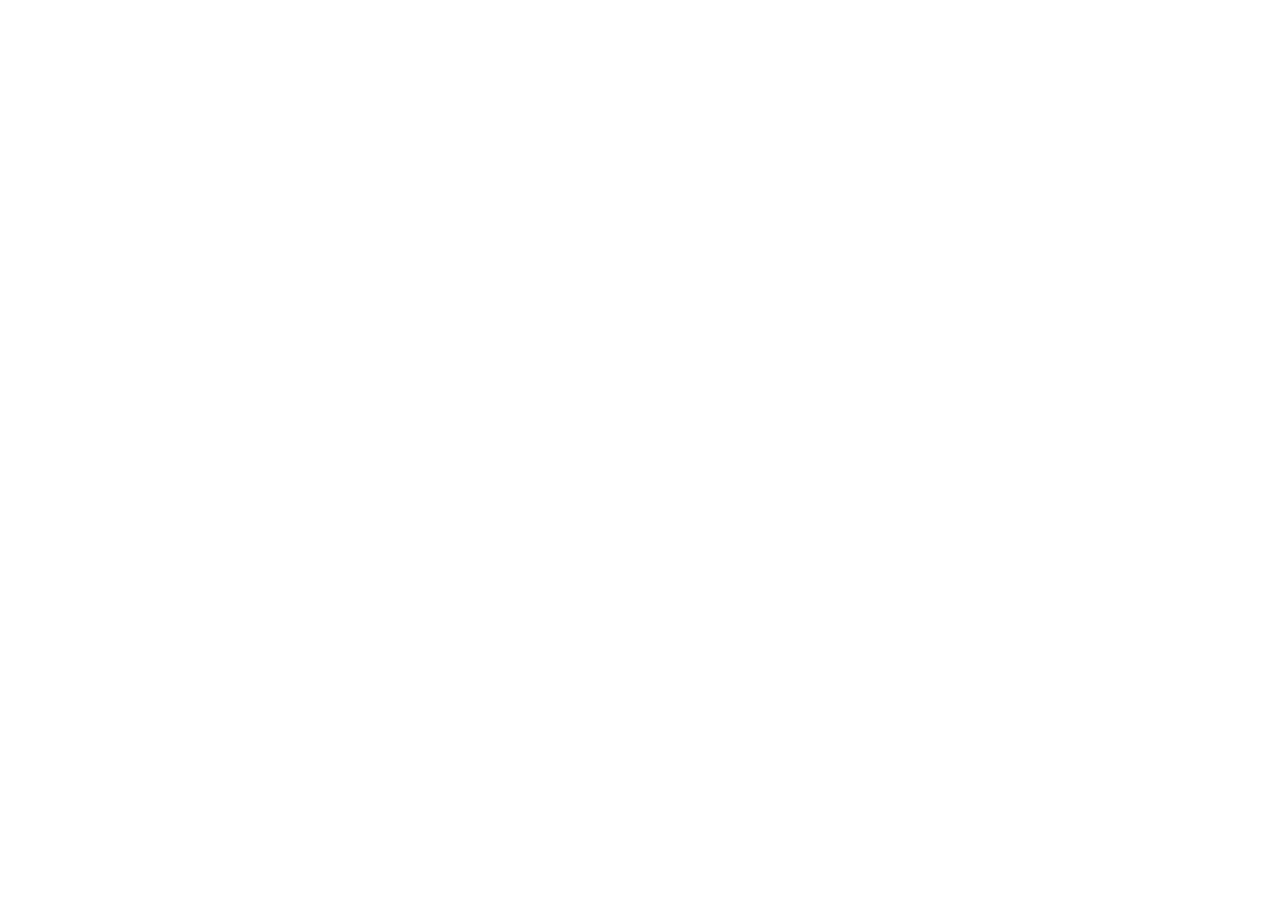
==== commit 2bae5c58: "Add files via upload" ====
--- a/professor_dashboard.html
+++ b/professor_dashboard.html
@@ -213,6 +213,9 @@
     /* CONTENT */
     .content { padding: 56px 0 0 0; flex: 1; min-height: 100vh; }
 
+    /* Padding interno das páginas (antes inline). No celular o #col-main já dá a margem. */
+    .pagina-padded { padding: 24px 28px; }
+
     /* ── Botões do menu lateral da turma ── */
     .stb {
       width: 100%; display: flex; align-items: center; gap: 8px;
@@ -522,7 +525,14 @@
     /* MODAL */
     .modal-overlay { display: none; position: fixed; inset: 0; background: rgba(0,0,0,0.4); z-index: 9000; align-items: center; justify-content: center; padding: 20px; }
     .modal-overlay.open { display: flex; }
-    .modal { background: var(--white); border-radius: 16px; width: 100%; max-width: 460px; max-height: 88vh; overflow-y: auto; animation: slideUp 0.24s ease; }
+    .modal { background: var(--white); border-radius: 16px; width: 100%; max-width: 460px; max-height: 88vh; overflow-y: auto; animation: slideUp 0.24s ease; scrollbar-width: thin; scrollbar-color: #C9D4EC transparent; }
+    /* Rolagem: trilho transparente e polegar arredondado. Sem isso o trilho
+       quadrado do sistema cobre a curva dos cantos superior/inferior direito do card. */
+    .modal::-webkit-scrollbar, .modal ::-webkit-scrollbar { width: 8px; height: 8px; }
+    .modal::-webkit-scrollbar-track, .modal ::-webkit-scrollbar-track { background: transparent; margin: 16px 0; }
+    .modal::-webkit-scrollbar-thumb, .modal ::-webkit-scrollbar-thumb { background: #C9D4EC; border: 2px solid transparent; border-radius: 99px; background-clip: padding-box; }
+    .modal::-webkit-scrollbar-thumb:hover, .modal ::-webkit-scrollbar-thumb:hover { background: #AEBEDF; border: 2px solid transparent; background-clip: padding-box; }
+    .modal::-webkit-scrollbar-corner, .modal ::-webkit-scrollbar-corner { background: transparent; }
     .modal-header { padding: 20px 22px 0; display: flex; align-items: center; justify-content: space-between; }
     .modal-title { font-size: 16px; font-weight: 700; color: var(--text); }
     .modal-close { width: 28px; height: 28px; border-radius: 7px; border: 1px solid var(--border); background: none; cursor: pointer; display: flex; align-items: center; justify-content: center; color: var(--text-muted); }
@@ -664,12 +674,17 @@
         left: 0;
         width: var(--sidebar-w); /* 220px igual ao desktop */
         background: var(--purple-dark);
-        box-shadow: 4px 0 24px rgba(0,0,0,0.25);
+        box-shadow: none; /* fechado: a sombra vazaria para dentro da tela */
+        transition: transform 0.35s ease, box-shadow 0.35s ease;
       }
-      .sidebar.open { transform: translateX(0); }
+      .sidebar.open { transform: translateX(0); box-shadow: 4px 0 24px rgba(0,0,0,0.25); }
 
       /* Main ocupa tudo, espaço pro header fixo */
       .main { margin-right: 0; padding-top: var(--header-h); }
+      /* O espaço do header já vem de .main; o 56px de .content é do desktop (escola-bar) */
+      .content { padding-top: 0; }
+      /* A margem lateral no celular vem só de #col-main (16px) */
+      .pagina-padded { padding: 0; }
 
       /* Cabeçalho escola some — substituído pelo header mobile */
       .escola-bar { display: none; }
@@ -784,6 +799,51 @@
 
       /* Ficha do aluno no modal */
       #modal-ficha-aluno .modal { max-height: 95vh !important; }
+    }
+
+    /* Calendário de aulas: calendário e cards lado a lado no computador; empilhados no celular */
+    .cal-aulas-wrap { flex-wrap: nowrap !important; align-items: flex-start; }
+    .cal-aulas-cal { position: sticky; top: 12px; }
+    .cal-aulas-side { min-width: 0 !important; }
+    .aula-card.aula-card-cal { flex-wrap: wrap; row-gap: 8px; }
+    .aula-card.aula-card-cal .aula-card-info { flex: 1 1 200px; }
+    @media (max-width: 768px) {
+      .cal-aulas-wrap { flex-direction: column; flex-wrap: nowrap !important; align-items: stretch; }
+      .cal-aulas-cal { position: static; width: 100% !important; }
+      .cal-aulas-side { flex: 0 0 auto !important; width: 100%; }
+      #cal-aulas-grid .cal-aulas-dia { font-size: 14px !important; }
+      .cal-aulas-cards { grid-template-columns: 1fr !important; }
+    }
+
+    /* Cards de aula em celular (≤560px): texto numa linha própria, status e ações abaixo.
+       Acima disso (tablet) a linha única original cabe. !important porque o aulas.js usa style inline. */
+    @media (max-width: 560px) {
+      .aula-card { flex-wrap: wrap !important; padding: 12px 14px !important; row-gap: 8px !important; }
+      .aula-card .aula-card-info { flex: 1 1 calc(100% - 36px) !important; }
+      .aula-card .aula-card-status { margin-right: auto; }
+      .aula-card .aula-actions { margin-left: auto; flex-wrap: wrap; }
+      .aula-card .aula-actions .btn-icon { min-width: 36px; min-height: 36px; justify-content: center; }
+    }
+
+    /* Barra flutuante de seleção de aulas: no celular ocupa a largura da tela e quebra em linhas
+       (antes era uma linha única sem quebra, centralizada, e passava das duas bordas).
+       !important porque o estilo da barra é inline. */
+    @media (max-width: 900px) {
+      #barra-selecao { left: 12px !important; right: 12px !important; bottom: 12px !important; transform: none !important;
+        flex-wrap: wrap; justify-content: center; gap: 8px !important; padding: 10px 12px !important; box-sizing: border-box; }
+      #barra-selecao > div[style*="width:1px"] { display: none; }
+      #barra-selecao #selecao-count { flex: 1 1 100%; text-align: center; }
+      #barra-selecao button { flex: 1 1 auto; min-height: 40px; justify-content: center; }
+      #barra-selecao > div[style*="position:relative"] { position: static !important; flex: 1 1 auto; display: flex; }
+      #barra-selecao > div[style*="position:relative"] > button { flex: 1 1 auto; }
+      #menu-status-selecao { left: 0 !important; right: 0 !important; min-width: 0 !important; }
+      /* Espaço no fim da lista para a barra não cobrir as últimas aulas */
+      #pagina-aulas.modo-selecao-ativo #cal-aulas-dia-lista { padding-bottom: 170px; }
+    }
+
+    /* Seletor de aula da Chamada: chip com nome longo não passa da largura */
+    @media (max-width: 560px) {
+      #chamada-aulas-dia button { max-width: 100%; text-align: left; }
     }
 
     /* Telas muito pequenas */
@@ -953,7 +1013,7 @@
       </button>
     </div>
     <div class="mobile-header-center">
-      <div class="mh-title" id="mh-title">SIEDED+</div>
+      <div class="mh-title" id="mh-title">SIDED+</div>
       <div class="mh-sub" id="mh-sub" id="mh-sub">Sistema Inteligente de Diário Escolar Digital</div>
     </div>
     <div class="mobile-header-right">
@@ -1071,12 +1131,6 @@
               <button class="chip orange" id="aulas-chip-2" data-tri="2" onclick="filtrarAulasTri(this)" style="font-size:11px;padding:4px 10px;">2º Tri</button>
               <button class="chip orange" id="aulas-chip-3" data-tri="3" onclick="filtrarAulasTri(this)" style="font-size:11px;padding:4px 10px;">3º Tri</button>
             </div>
-            <!-- Ordenação -->
-            <button id="btn-ordem-aulas" onclick="toggleOrdemAulas()" title="Ordenar por data"
-              style="display:flex;align-items:center;gap:5px;padding:5px 12px;border:1.5px solid var(--border);border-radius:20px;background:#F8F6FF;font-family:'Sora',sans-serif;font-size:11px;font-weight:600;color:var(--text);cursor:pointer;transition:all .15s;">
-              <svg id="ico-ordem-aulas" width="12" height="12" viewBox="0 0 24 24" fill="none" stroke="currentColor" stroke-width="2.5" stroke-linecap="round" stroke-linejoin="round"><line x1="12" y1="5" x2="12" y2="19"/><polyline points="5 12 12 19 19 12"/></svg>
-              <span id="label-ordem-aulas">Mais recente</span>
-            </button>
           </div>
         </div>
 
@@ -1093,10 +1147,6 @@
         </div>
 
         <div style="display:flex;gap:8px;align-items:center;margin-bottom:20px;flex-wrap:wrap;justify-content:center;">
-          <button class="btn-new" id="btn-nova-aula" onclick="abrirModalAula()" style="border-radius:50px;padding:11px 28px;">
-            <svg width="14" height="14" viewBox="0 0 24 24" fill="none" stroke="currentColor" stroke-width="2.5" stroke-linecap="round"><line x1="12" y1="5" x2="12" y2="19"/><line x1="5" y1="12" x2="19" y2="12"/></svg>
-            Cadastrar aula
-          </button>
           <button id="btn-modo-selecao" onclick="toggleModoSelecao()"
             style="display:inline-flex;align-items:center;gap:6px;padding:10px 16px;border-radius:9px;border:1.5px solid var(--border);background:var(--white);color:var(--text-muted);font-family:'Sora',sans-serif;font-size:13px;font-weight:600;cursor:pointer;transition:all 0.15s;">
             <svg width="14" height="14" viewBox="0 0 24 24" fill="none" stroke="currentColor" stroke-width="2.5" stroke-linecap="round" stroke-linejoin="round"><rect x="3" y="5" width="4" height="4" rx="1"/><line x1="10" y1="7" x2="21" y2="7"/><rect x="3" y="12" width="4" height="4" rx="1"/><line x1="10" y1="14" x2="21" y2="14"/><rect x="3" y="19" width="4" height="4" rx="1"/><line x1="10" y1="21" x2="21" y2="21"/></svg>
@@ -1136,30 +1186,33 @@
         </div>
 
         <!-- CALENDÁRIO + BUSCA + PAINEL NOVA AULA -->
-        <div style="background:var(--white);border:1.5px solid var(--border);border-radius:12px;padding:16px;margin-bottom:20px;display:flex;gap:16px;flex-wrap:wrap;">
+        <div class="cal-aulas-wrap" style="background:var(--white);border:1.5px solid var(--border);border-radius:12px;padding:16px;margin-bottom:20px;display:flex;gap:16px;flex-wrap:wrap;">
 
           <!-- Mini calendário -->
-          <div style="width:220px;flex-shrink:0;">
+          <div class="cal-aulas-cal" style="width:460px;max-width:100%;flex-shrink:0;">
             <div style="display:flex;justify-content:space-between;align-items:center;margin-bottom:8px;">
-              <button onclick="calAulasMudarMes(-1)" style="background:none;border:none;cursor:pointer;color:var(--text-muted);padding:2px;">
-                <svg width="16" height="16" viewBox="0 0 24 24" fill="none" stroke="currentColor" stroke-width="2.2" stroke-linecap="round"><polyline points="15 18 9 12 15 6"/></svg>
+              <button id="cal-aulas-prev" onclick="calAulasMudarMes(-1)" style="background:none;border:none;cursor:pointer;color:var(--text-muted);padding:6px;">
+                <svg width="22" height="22" viewBox="0 0 24 24" fill="none" stroke="currentColor" stroke-width="2.2" stroke-linecap="round"><polyline points="15 18 9 12 15 6"/></svg>
               </button>
-              <span id="cal-aulas-mes-ano" style="font-size:13px;font-weight:700;color:var(--text);">--</span>
-              <button onclick="calAulasMudarMes(1)" style="background:none;border:none;cursor:pointer;color:var(--text-muted);padding:2px;">
-                <svg width="16" height="16" viewBox="0 0 24 24" fill="none" stroke="currentColor" stroke-width="2.2" stroke-linecap="round"><polyline points="9 18 15 12 9 6"/></svg>
+              <span id="cal-aulas-mes-ano" style="font-size:17px;font-weight:700;color:var(--text);">--</span>
+              <button id="cal-aulas-next" onclick="calAulasMudarMes(1)" style="background:none;border:none;cursor:pointer;color:var(--text-muted);padding:6px;">
+                <svg width="22" height="22" viewBox="0 0 24 24" fill="none" stroke="currentColor" stroke-width="2.2" stroke-linecap="round"><polyline points="9 18 15 12 9 6"/></svg>
               </button>
             </div>
-            <div id="cal-aulas-grid" style="display:grid;grid-template-columns:repeat(7,1fr);gap:4px;text-align:center;margin-bottom:10px;"></div>
-            <div style="display:flex;flex-direction:column;gap:4px;font-size:11px;color:var(--text-muted);">
-              <span><span style="display:inline-block;width:7px;height:7px;border-radius:50%;background:#22C55E;margin-right:5px;"></span>Lecionada</span>
-              <span><span style="display:inline-block;width:7px;height:7px;border-radius:50%;background:#F59E0B;margin-right:5px;"></span>Pendente</span>
-              <span><span style="display:inline-block;width:7px;height:7px;border-radius:50%;background:#DC2626;margin-right:5px;"></span>Feriado</span>
-              <span><span style="display:inline-block;width:7px;height:7px;border-radius:50%;background:#9CA3AF;margin-right:5px;"></span>Recesso</span>
+            <div id="cal-aulas-grid" style="display:grid;grid-template-columns:repeat(7,1fr);gap:6px;text-align:center;margin-bottom:12px;"></div>
+            <div id="cal-aulas-aviso" style="display:none;font-size:12px;color:var(--text-muted);background:#F8F6FF;border-radius:8px;padding:10px 12px;margin-bottom:10px;line-height:1.5;"></div>
+            <div style="display:flex;flex-wrap:wrap;gap:6px 14px;font-size:12px;color:var(--text-muted);">
+              <span><span style="display:inline-block;width:9px;height:9px;border-radius:50%;background:#22C55E;margin-right:5px;"></span>Lecionada</span>
+              <span><span style="display:inline-block;width:9px;height:9px;border-radius:50%;background:#F59E0B;margin-right:5px;"></span>Pendente</span>
+              <span><span style="display:inline-block;width:9px;height:9px;border-radius:50%;background:#3B82F6;margin-right:5px;"></span>Futura</span>
+              <span><span style="display:inline-block;width:9px;height:9px;border-radius:50%;background:#DC2626;margin-right:5px;"></span>Feriado</span>
+              <span><span style="display:inline-block;width:9px;height:9px;border-radius:50%;background:#9CA3AF;margin-right:5px;"></span>Recesso</span>
             </div>
+            <div style="font-size:10px;color:var(--text-muted);line-height:1.4;margin-top:10px;">Dois cliques rápidos em uma data adicionam (ou removem) à seleção.</div>
           </div>
 
           <!-- Coluna direita: busca + nova aula OU lista do dia -->
-          <div style="flex:1;min-width:240px;display:flex;flex-direction:column;gap:10px;">
+          <div class="cal-aulas-side" style="flex:1;min-width:min(240px,100%);display:flex;flex-direction:column;gap:10px;">
 
             <!-- Busca -->
             <div id="cal-aulas-busca-wrap" style="position:relative;">
@@ -1178,13 +1231,16 @@
               </button>
             </div>
 
-            <!-- Lista de aulas do dia (ou resultado da busca) -->
+            <!-- Datas selecionadas (2 ou mais), com opção de desmarcar -->
+            <div id="cal-aulas-datas-sel" style="display:none;flex-wrap:wrap;gap:6px;align-items:center;"></div>
+
+            <!-- Cards das aulas das datas selecionadas (ou resultado da busca) -->
             <div id="cal-aulas-dia-lista" style="display:flex;flex-direction:column;gap:6px;"></div>
 
             <!-- Painel de criação (escondido por padrão) -->
             <div id="painel-nova-aula-cal" style="display:none;flex-direction:column;gap:10px;">
               <div style="display:flex;justify-content:space-between;align-items:center;">
-                <span style="font-size:13px;font-weight:700;color:var(--text);">Nova aula</span>
+                <span id="painel-nova-aula-titulo" style="font-size:13px;font-weight:700;color:var(--text);">Nova aula</span>
                 <button onclick="fecharPainelNovaAulaCal()" style="display:flex;align-items:center;gap:4px;padding:5px 10px;border-radius:8px;background:none;border:1.5px solid var(--border);font-family:'Sora',sans-serif;font-size:11px;color:var(--text-muted);cursor:pointer;">
                   <svg width="12" height="12" viewBox="0 0 24 24" fill="none" stroke="currentColor" stroke-width="2.5" stroke-linecap="round"><line x1="18" y1="6" x2="6" y2="18"/><line x1="6" y1="6" x2="18" y2="18"/></svg>
                   Cancelar
@@ -1194,12 +1250,22 @@
               <div id="painel-nova-aula-chips" style="display:flex;gap:6px;flex-wrap:wrap;"></div>
               <div id="painel-nova-aula-alert" style="display:none;font-size:12px;color:#B91C1C;background:#FEE2E2;padding:8px 10px;border-radius:8px;"></div>
 
-              <div style="display:flex;background:#F1EEFB;border-radius:8px;padding:3px;">
+              <div id="painel-nova-aula-modos" style="display:flex;background:#F1EEFB;border-radius:8px;padding:3px;">
                 <button id="btn-modo-mesmo-conteudo" onclick="setModoNovaAulaCal('mesmo')" style="flex:1;padding:7px;border-radius:6px;background:var(--purple);color:#fff;border:none;font-family:'Sora',sans-serif;font-size:12px;font-weight:700;cursor:pointer;">Mesmo conteúdo</button>
                 <button id="btn-modo-individual" onclick="setModoNovaAulaCal('individual')" style="flex:1;padding:7px;border-radius:6px;background:none;border:none;font-family:'Sora',sans-serif;font-size:12px;font-weight:600;color:var(--text-muted);cursor:pointer;">Individual por data</button>
               </div>
 
               <div id="painel-nova-aula-form-mesmo" style="display:flex;flex-direction:column;gap:10px;">
+                <div id="nac-campo-disciplina" class="field" style="display:none;">
+                  <label style="font-size:11px;">Disciplina</label>
+                  <select id="nac-disciplina" style="width:100%;box-sizing:border-box;"><option value="">Selecione a disciplina...</option></select>
+                </div>
+                <div class="field">
+                  <label style="font-size:11px;">Plano de aula <span style="font-weight:400;color:var(--text-muted);">(opcional)</span></label>
+                  <select id="nac-plano" onchange="nacPlanoMesmoAlterado(this)" style="width:100%;box-sizing:border-box;">
+                    <option value="">Sem plano vinculado</option>
+                  </select>
+                </div>
                 <div class="field">
                   <label style="font-size:11px;">Tema</label>
                   <input id="nac-tema" placeholder="Ex: Revolução Industrial" style="width:100%;box-sizing:border-box;">
@@ -1211,7 +1277,7 @@
                 </div>
                 <div class="field">
                   <label style="font-size:11px;">Habilidade BNCC <span style="font-weight:400;color:var(--text-muted);">(opcional)</span></label>
-                  <input id="nac-bncc" placeholder="Ex: EF08MA10" style="width:100%;box-sizing:border-box;">
+                  <div id="nac-bncc-box"></div>
                 </div>
               </div>
 
@@ -1222,9 +1288,6 @@
 
           </div>
         </div>
-
-        <!-- LISTA DE AULAS (agrupada por status) -->
-        <div id="aulas-list"></div>
 
         <!-- Barra flutuante de ações de seleção -->
         <div id="barra-selecao" style="display:none;position:fixed;bottom:24px;left:50%;transform:translateX(-50%);background:#1E1248;border-radius:16px;padding:12px 20px;display:none;align-items:center;gap:14px;box-shadow:0 8px 32px rgba(0,0,0,0.25);z-index:500;animation:slideUp 0.2s ease;">
@@ -1276,11 +1339,11 @@
 
       <!-- Card seletor de aula -->
       <div style="background:var(--white);border:1px solid var(--border);border-radius:12px;padding:18px 20px;margin-bottom:20px;">
-        <div style="display:flex;align-items:center;gap:14px;margin-bottom:16px;">
+        <div style="display:flex;align-items:center;gap:14px;margin-bottom:16px;flex-wrap:wrap;">
           <div style="width:44px;height:44px;border-radius:8px;background:var(--purple-light);display:flex;align-items:center;justify-content:center;flex-shrink:0;">
             <svg width="22" height="22" viewBox="0 0 24 24" fill="none" stroke="var(--purple)" stroke-width="1.8" stroke-linecap="round" stroke-linejoin="round"><rect x="3" y="4" width="18" height="18" rx="2"/><line x1="16" y1="2" x2="16" y2="6"/><line x1="8" y1="2" x2="8" y2="6"/><line x1="3" y1="10" x2="21" y2="10"/></svg>
           </div>
-          <div style="flex:1;">
+          <div style="flex:1 1 140px;min-width:0;">
             <div class="date-picker-wrap">
               <input id="chamada-date-input" placeholder="DD/MM/AAAA" autocomplete="off"
                 oninput="onChamadaDateInput(this,'cal-chamada')"
@@ -1516,7 +1579,7 @@
       </div>
     </div>
 
-    <div id="pagina-mapeamento-sala" style="display:none;padding:24px 28px;">
+    <div id="pagina-mapeamento-sala" class="pagina-padded" style="display:none;">
 
       <!-- ── LISTA DE MAPEAMENTOS ── -->
       <div id="mapa-lista-view">
@@ -1586,7 +1649,7 @@
       </div>
 
     </div>
-    <div id="pagina-calendario-escolar" style="display:none;padding:24px 28px;">
+    <div id="pagina-calendario-escolar" class="pagina-padded" style="display:none;">
       <div style="display:flex;align-items:center;justify-content:space-between;margin-bottom:20px;flex-wrap:wrap;gap:10px;">
         <div>
           <div style="font-size:16px;font-weight:700;color:var(--text);">Calendário Escolar</div>
@@ -1624,7 +1687,7 @@
       </div>
     </div>
 
-    <div id="pagina-planejamento" style="display:none;padding:24px 28px;">
+    <div id="pagina-planejamento" class="pagina-padded" style="display:none;">
       <!-- ── Visão principal: Plano de aula (inline, dentro do layout do SIDED+) ── -->
       <div id="planejamento-view-plano-aula" style="display:block;">
         <div style="display:flex;align-items:center;justify-content:space-between;margin-bottom:20px;flex-wrap:wrap;gap:10px;">
@@ -2012,6 +2075,15 @@
         <select id="aula-disciplina">
           <option value="">Selecione a disciplina...</option>
         </select>
+      </div>
+
+      <!-- PLANO DE AULA (opcional) — vincula a aula a um plano de plano_docs -->
+      <div class="field">
+        <label>Plano de aula <span style="font-size:10px;color:var(--text-muted);font-weight:400;">(opcional)</span></label>
+        <select id="aula-plano" onchange="aulaPlanoAlterado(this)">
+          <option value="">Sem plano vinculado</option>
+        </select>
+        <div style="font-size:11px;color:var(--text-muted);margin-top:4px;">Ao escolher um plano, o tema e as habilidades BNCC são preenchidos automaticamente (você pode ajustar).</div>
       </div>
 
       <!-- TEMA (antes: Nome da aula) -->
@@ -2493,7 +2565,7 @@
 <script src="/habilidades_aulas.js"></script>
 <script src="/init.js"></script>
 <!-- MODAL FICHA DO ALUNO -->
-<div class="modal-overlay" id="modal-ficha-aluno" onclick="if(event.target===this)this.classList.remove('open')" style="align-items:center;z-index:9050;">
+<div class="modal-overlay" id="modal-ficha-aluno" style="align-items:center;z-index:9050;">
   <div class="modal" style="max-width:500px;max-height:88vh;overflow-y:auto;">
 
     <!-- Header com avatar -->
@@ -2565,7 +2637,7 @@
 </div>
 
 <!-- MODAL SELETOR DE ALUNO (visual, cards) -->
-<div class="modal-overlay" id="modal-seletor-aluno" onclick="if(event.target===this)this.classList.remove('open')" style="align-items:center;z-index:9300;">
+<div class="modal-overlay" id="modal-seletor-aluno" style="align-items:center;z-index:9300;">
   <div class="modal" style="max-width:480px;max-height:88vh;display:flex;flex-direction:column;">
     <div style="padding:18px 20px;border-bottom:1px solid var(--border);flex-shrink:0;">
       <div style="font-size:14px;font-weight:700;color:var(--text);margin-bottom:10px;" id="seletor-aluno-titulo">Selecionar aluno</div>
@@ -2581,7 +2653,7 @@
 </div>
 
 <!-- MODAL HISTÓRICO DE PRESENÇA DO ALUNO (chamada) -->
-<div class="modal-overlay" id="modal-historico-presenca" onclick="if(event.target===this)this.classList.remove('open')" style="align-items:center;z-index:9200;">
+<div class="modal-overlay" id="modal-historico-presenca" style="align-items:center;z-index:9200;">
   <div class="modal" style="max-width:440px;max-height:85vh;overflow-y:auto;">
     <div style="padding:18px 22px;border-bottom:1px solid var(--border);display:flex;align-items:center;justify-content:space-between;position:sticky;top:0;background:var(--white);z-index:1;">
       <div>
@@ -2597,7 +2669,7 @@
 </div>
 
 <!-- MODAL ALERTAS DE RISCO -->
-<div class="modal-overlay" id="modal-alertas-risco" onclick="if(event.target===this)this.classList.remove('open')" style="align-items:center;z-index:9150;">
+<div class="modal-overlay" id="modal-alertas-risco" style="align-items:center;z-index:9150;">
   <div class="modal" style="max-width:520px;max-height:85vh;overflow-y:auto;">
     <div style="padding:20px 24px;border-bottom:1px solid var(--border);display:flex;align-items:center;justify-content:space-between;position:sticky;top:0;background:var(--white);z-index:1;">
       <div>
@@ -2616,7 +2688,7 @@
 </div>
 
 <!-- MODAL COPIAR AULA -->
-<div class="modal-overlay" id="modal-copiar-aula" onclick="if(event.target===this)this.classList.remove('open')" style="z-index:9000;">
+<div class="modal-overlay" id="modal-copiar-aula" style="z-index:9000;">
   <div class="modal" style="max-width:440px;">
     <div class="modal-header">
       <div>
@@ -2642,7 +2714,7 @@
 </div>
 
 <!-- MODAL COPIAR AVALIAÇÃO -->
-<div class="modal-overlay" id="modal-copiar-avaliacao" onclick="if(event.target===this)this.classList.remove('open')" style="z-index:9000;">
+<div class="modal-overlay" id="modal-copiar-avaliacao" style="z-index:9000;">
   <div class="modal" style="max-width:440px;">
     <div class="modal-header">
       <div>
